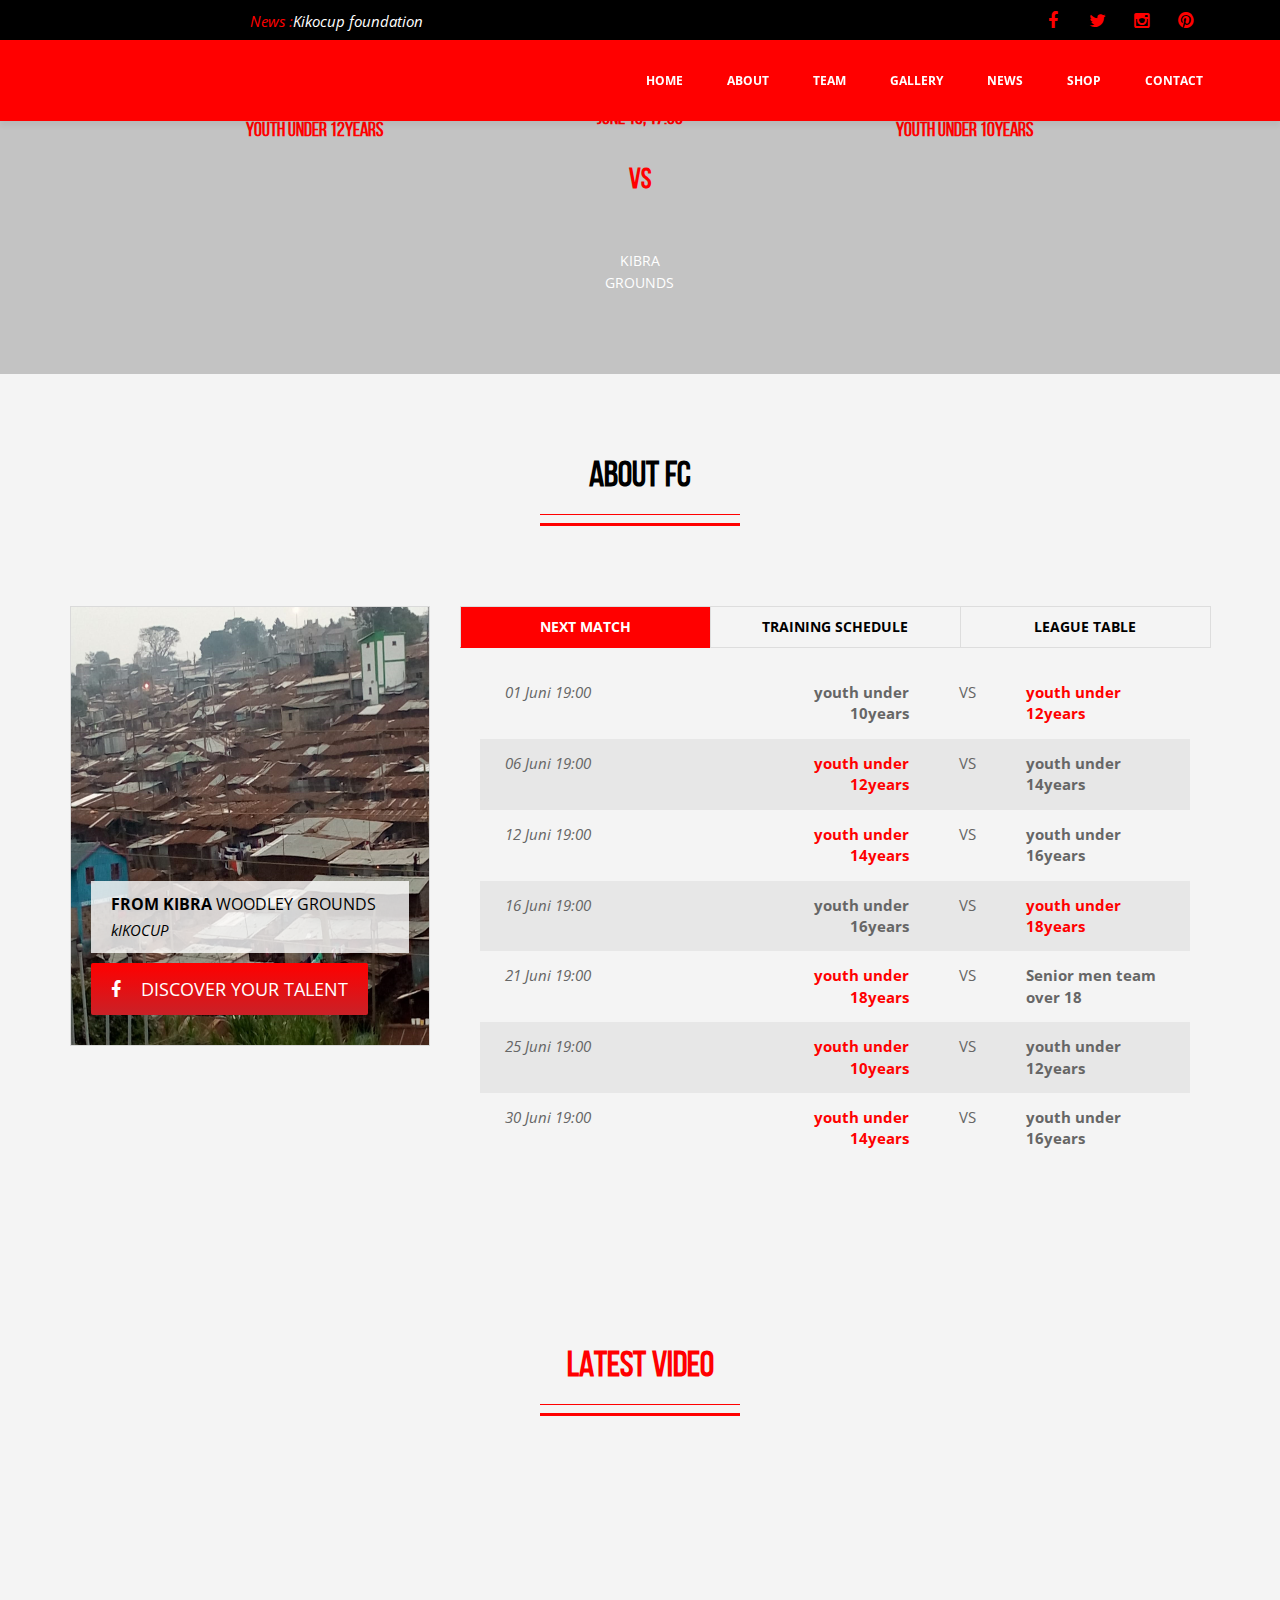
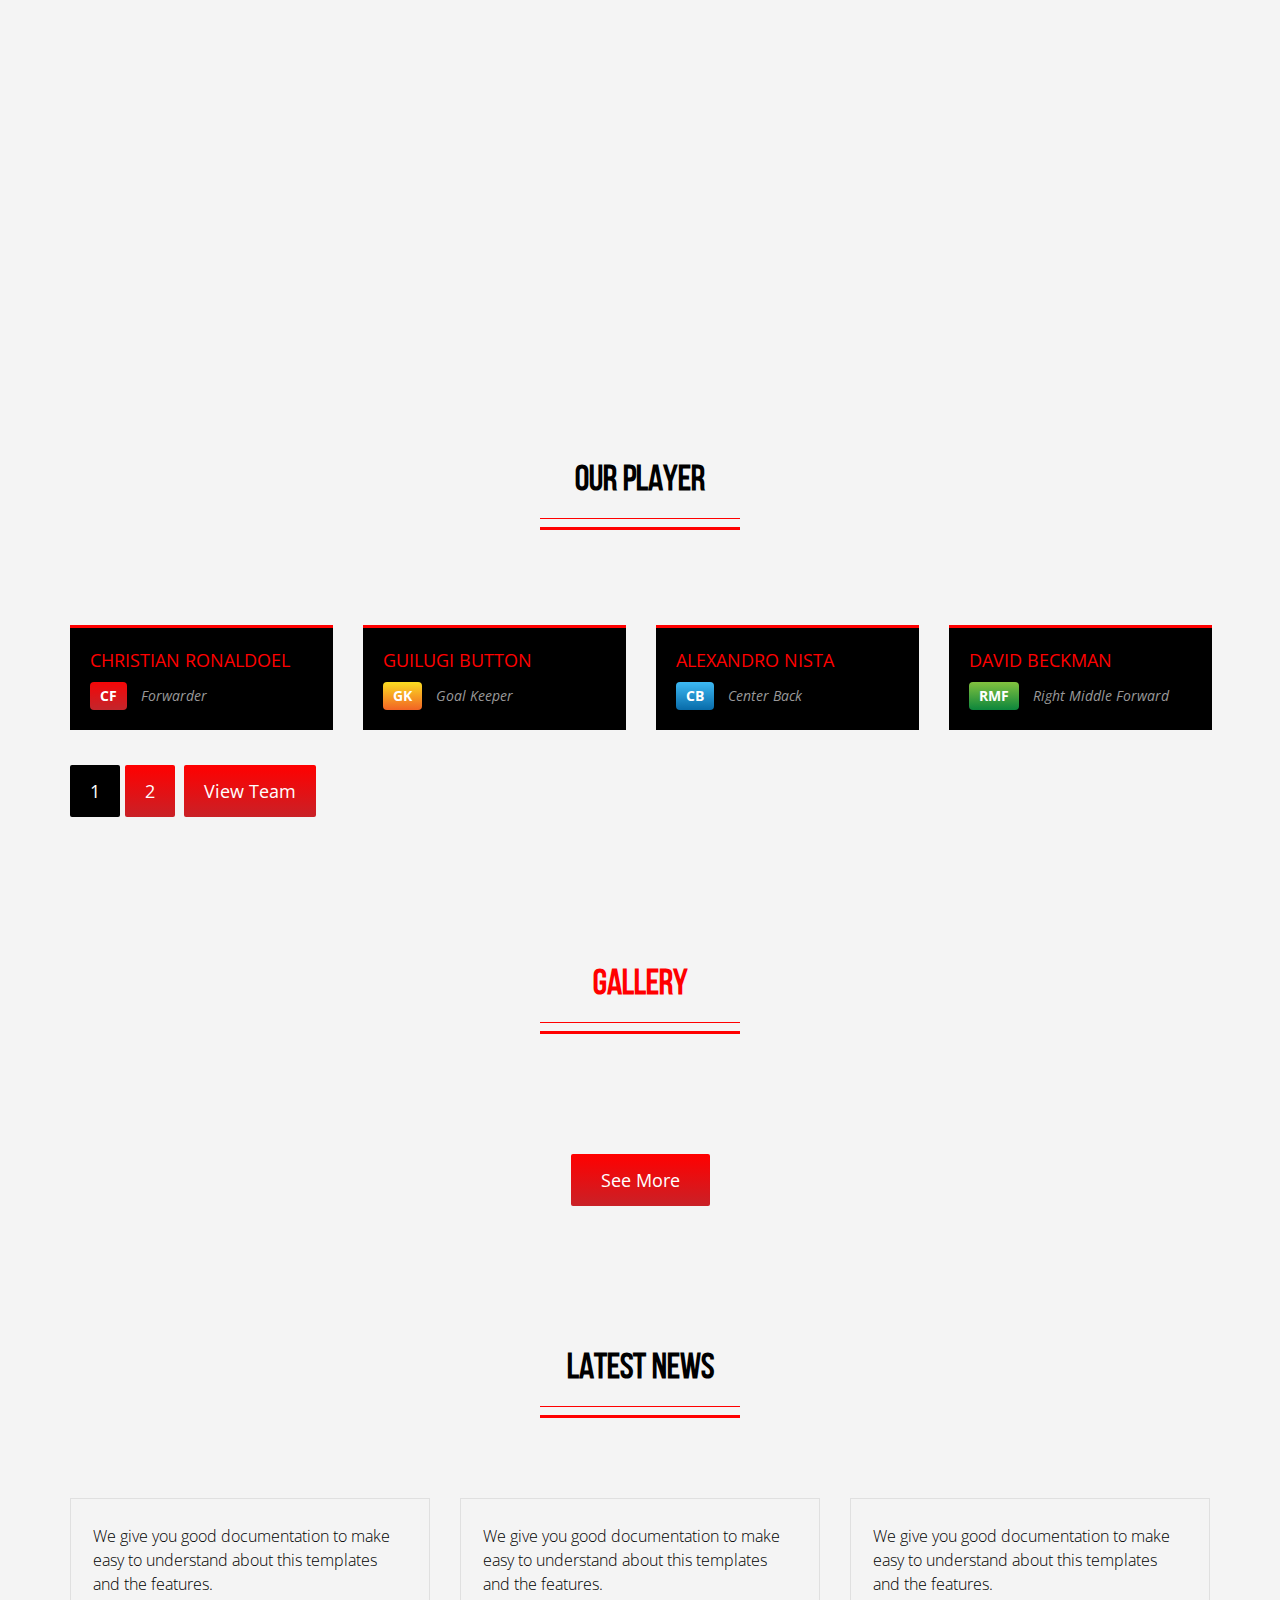
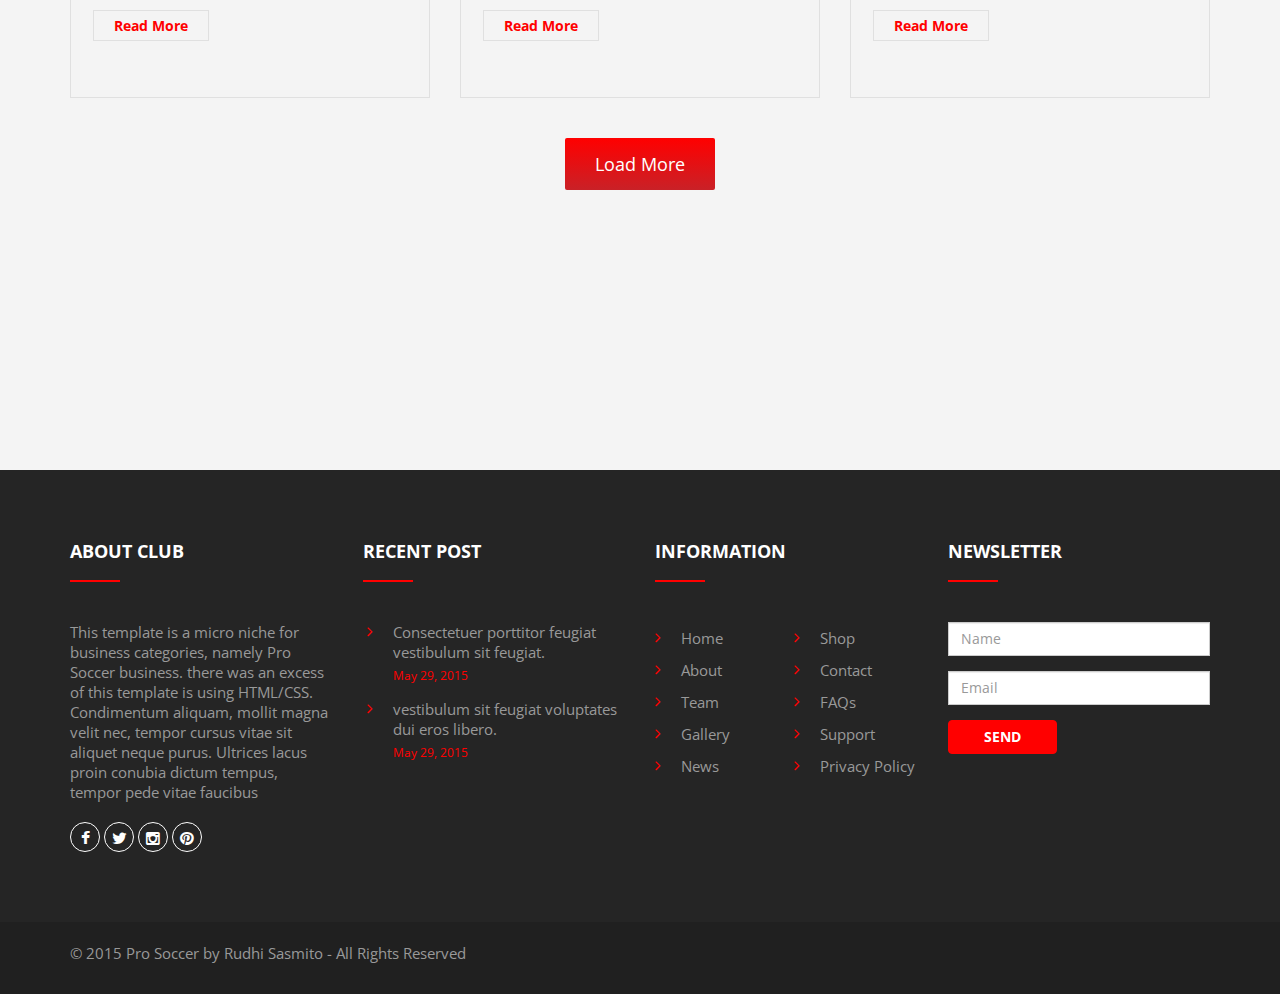
==== HTML/index.html @ f30b81f5 "first commit" ====
<!DOCTYPE html>
<html class="no-js" lang="en">
  <head>
    <!-- Basic Page Needs
    ================================================== -->
    <meta charset="utf-8">
    <!--[if IE]><meta http-equiv="x-ua-compatible" content="IE=9" /><![endif]-->
    <meta name="viewport" content="width=device-width, initial-scale=1">
    <title>kikocup - Foundation</title>
    <meta name="description" content="Pro Soccer - Football Club Template. It is built using bootstrap 3.3.2 framework, works totally responsive, easy to customise, well commented codes and seo friendly.">
    <meta name="keywords" content="prosoccer, football, club, soccer, bootstrap">
    <meta name="author" content="rudhisasmito.com"> 
	
	<!-- ==============================================
	Favicons
	=============================================== -->
	<link rel="shortcut icon" href="images/favicon.ico">
	<link rel="apple-touch-icon" href="images/apple-touch-icon.png">
	<link rel="apple-touch-icon" sizes="72x72" href="images/apple-touch-icon-72x72.png">
	<link rel="apple-touch-icon" sizes="114x114" href="images/apple-touch-icon-114x114.png">
	
	<!-- ==============================================
	CSS
	=============================================== -->
	<link rel="stylesheet" type="text/css" href="css/bootstrap.css" />
	<link rel="stylesheet" type="text/css" href="css/font-awesome.min.css">
	<link rel="stylesheet" type="text/css" href="css/owl.carousel.css">
	<link rel="stylesheet" type="text/css" href="css/owl.theme.css">
	<link rel="stylesheet" type="text/css" href="css/magnific-popup.css">
	
	
	<!-- ==============================================
	Google Fonts
	=============================================== -->
	<link href='https://fonts.googleapis.com/css?family=Open+Sans:400,700' rel='stylesheet' type='text/css'>
	
	<!-- ==============================================
	Custom Stylesheet
	=============================================== -->
	<link rel="stylesheet" type="text/css" href="css/style.css" />
	
	
	
    <script type="text/javascript" src="js/modernizr.min.js"></script>
	
	

</head>

<body>
	
	<!-- Load page -->
	<div class="animationload">
		<div class="loader"></div>
	</div>
	
	
	<!-- NAVBAR SECTION -->
	<div class="navbar navbar-main navbar-fixed-top">
		<div class="header-top">
			<div class="container">
				<div class="row">
					<div class="col-xs-12 col-sm-7 col-md-7 col-lg-7">
						<div class="info">
							<h3>News : </h3>
							<div class="info-item">
								<div>Kikocup foundation</div>
								<div>Naturing Talents.</div>
								<div>Discover your Talent</div>
							</div>
						</div>
					</div>
					<div class="col-xs-12 col-sm-5 col-md-5 col-lg-5">
						<div class="top-sosmed pull-right">
							<a href="#" title=""><span class="fa fa-facebook"></span></a>
							<a href="#" title=""><span class="fa fa-twitter"></span></a>
							<a href="#" title=""><span class="fa fa-instagram"></span></a>
							<a href="#" title=""><span class="fa fa-pinterest"></span></a>
						</div>
					</div>
					
				</div>
			</div>
		</div>
		<div class="container">
			<div class="navbar-header">
				<button type="button" class="navbar-toggle" data-toggle="collapse" data-target=".navbar-collapse">
				<span class="icon-bar"></span>
				<span class="icon-bar"></span>
				<span class="icon-bar"></span>
				</button>
				<a class="navbar-brand" href="index.html"><img src="http://placehold.it/150x150" alt="" /></a>
				
			</div>
			<nav class="navbar-collapse collapse">
				<ul class="nav navbar-nav navbar-right">
					<li><a href="index.html">HOME</a></li>
					<li><a href="about.html">ABOUT</a></li>
					<li><a href="team.html">TEAM</a></li>
					<li><a href="gallery.html">GALLERY</a></li>
					<li><a href="news.html">NEWS</a></li>
					<li><a href="shop.html">SHOP</a></li>
					<li><a href="contact.html">CONTACT</a></li>
				</ul>
			</nav>
		</div>
    </div>

 
	<!-- BANNER -->
	<div class="section banner" >
		<div id="carousel-example-generic" class="carousel slide" data-ride="carousel">
			<!-- Indicators -->
			<ol class="carousel-indicators">
				<li data-target="#carousel-example-generic" data-slide-to="0" class="active"></li>
				<li data-target="#carousel-example-generic" data-slide-to="1"></li>
				<li data-target="#carousel-example-generic" data-slide-to="2"></li>
			</ol>

			<!-- Wrapper for slides -->
			<div class="carousel-inner" role="listbox">
				<div class="item active">
					<img src="http://placehold.it/1440x768" alt="...">
					<div class="carousel-caption">
						<div class="container">
							<div class="wrap-caption">
								<div class="caption-heading">WELCOME TO KIKOCUP FOUNDATION</div>
								<div class="caption-desc">Founded in 1981 by Noordinne Taib Koor.</div>
							</div>
						</div>
					</div>
				</div>
				<div class="item">
					<img src="http://placehold.it/1440x768" alt="...">
					<div class="carousel-caption">
						<div class="container">
							<div class="wrap-caption">
								<div class="caption-heading">WE NATURE TALENTS</div>
								<div class="caption-desc">Most of the youths have been able use their talents hence enabling them to achieve their dreams by joing football clubs worldwide.</div>
							</div>
						</div>
					</div>
				</div>
				<div class="item">
					<img src="http://placehold.it/1440x768" alt="...">
					<div class="carousel-caption">
						<div class="container">
							<div class="wrap-caption">
								<div class="caption-heading">WE TAKE GOOD CARE OF OUR PLAYERS</div>
								<div class="caption-desc">We usually take care of our players by making sure they have Good Education,they are properly feed and well dressed.</div>
							</div>
						</div>
					</div>
				</div>
				

			</div>

			<!-- Controls -->
			<a class="left carousel-control" href="#carousel-example-generic" role="button" data-slide="prev">
				<span class="fa fa-chevron-left" ></span>
				<span class="sr-only">Previous</span>
			</a>
			<a class="right carousel-control" href="#carousel-example-generic" role="button" data-slide="next">
				<span class="fa fa-chevron-right" ></span>
				<span class="sr-only">Next</span>
			</a>
		</div>

		<!-- END CAROUSEL -->
		
	</div>
	
		
	<!-- MATCH FACTS --> 
	<div class="section stat-facts">
		<div class="bg-overlay">
			<div class="container">
				<div class="row">
					<div class="col-sm-12 col-md-10 col-md-offset-1">
						<div class="row">
							
							<div class="col-sm-4 col-md-4">
								<div class="match-club">
									<img src="http://placehold.it/150x150" alt="" />
									<div class="club-name">YOUTH UNDER 12YEARS</div>
								</div>
							</div>
							
							<div class="col-sm-4 col-md-4">
								<div class="match-description">
									<div class="liga-name">KIKOCUP FOUNDATION</div>
									<div class="liga-date">JUNE 16, 17:00</div>
									<div class="liga-vs">VS</div>
									<div class="liga-location">KIBRA<br />GROUNDS</div>
								</div>
							</div>
							
							<div class="col-sm-4 col-md-4">
								<div class="match-club">
									<img src="http://placehold.it/150x150" alt="" />
									<div class="club-name">YOUTH UNDER 10YEARS</div>
								</div>
							</div>
							
						</div>
					</div>
					
				</div>
			</div>
		</div>
	</div>
	
	
	<!-- ABOUT SECTION -->
	<div class="section about">
		<div class="container">
			
			<div class="row">
				<div class="col-sm-12 col-md-12">
					<div class="page-title">
						<h2 class="lead">ABOUT FC</h2>
						<div class="border-style"></div>
					</div>
				</div>
			</div>
			
			<div class="row">
				
				<div class="col-sm-12 col-md-4">
					<div id="shop-caro" class="owl-carousel owl-theme">
						<div class="item shop-item">
							<div class="img">
								<img src="images/kibra-slums.png" alt="" class="img-responsive" />
							</div>
							<div class="description">
								<div class="collection-name">
									<strong>FROM KIBRA</strong> WOODLEY GROUNDS
									<div class="category">kIKOCUP</div>
								</div>
								<div class="collection-callout">
									<a href="#" title=""><span class="fa fa-facebook"></span>DISCOVER YOUR TALENT</a>
								</div>
							</div>
						</div>
						<div class="item shop-item">
							<div class="img">
								<img src="images/kiko.png" alt="" class="img-responsive" />
							</div>
							<div class="description">
								<div class="collection-name">
									<strong>TO THE FIFA WORLD CUP</strong> RUSSIA 2018
									<div class="category">Kikocup</div>
								</div>
								<div class="collection-callout">
									<a href="#" title=""><span class="fa fa-facebook"></span>WE NATURE TALENT</a>
								</div>
							</div>
						</div>
						
					</div>
					
				</div>
				
				<div class="col-sm-12 col-md-8">
					
					  <div class="bs-example bs-example-tabs" data-example-id="togglable-tabs">
						<ul id="myTabs" class="nav nav-tabs" role="tablist">
							<li class="active"><a href="#match" id="match-tab" role="tab" data-toggle="tab" aria-controls="match" aria-expanded="true">NEXT MATCH</a></li>
							<li><a href="#training" role="tab" id="training-tab" data-toggle="tab" aria-controls="training">TRAINING SCHEDULE</a></li>
							<li><a href="#league" role="tab" id="league-tab" data-toggle="tab" aria-controls="league">LEAGUE TABLE</a></li>
						</ul>
						<div id="myTabContent" class="tab-content tab-content-bg">
							<div role="tabpanel" class="tab-pane fade in active" id="match" aria-labelledBy="match-tab">
								<div class="table-responsive">
									<table class="table table-striped">
										<tbody>
											<tr>
												<td class="tw40"><div class="match-date">01 Juni 19:00</div></td>
												<td><div class="match-title text-right">youth under 10years</div></td>
												<td><div class="text-center">VS</div></td>
												<td><div class="match-title color-red">youth under 12years</div></td>
											</tr>
											<tr>
												<td><div class="match-date">06 Juni 19:00</div></td>
												<td><div class="match-title color-red text-right">youth under 12years</div></td>
												<td><div class="text-center">VS</div></td>
												<td><div class="match-title">youth under 14years</div></td>
											</tr>
											<tr>
												<td><div class="match-date">12 Juni 19:00</div></td>
												<td><div class="match-title color-red text-right">youth under 14years</div></td>
												<td><div class="text-center">VS</div></td>
												<td><div class="match-title">youth under 16years</div></td>
											</tr>
											<tr>
												<td><div class="match-date">16 Juni 19:00</div></td>
												<td><div class="match-title text-right">youth under 16years</div></td>
												<td><div class="text-center">VS</div></td>
												<td><div class="match-title color-red">youth under 18years</div></td>
											</tr>
											<tr>
												<td><div class="match-date">21 Juni 19:00</div></td>
												<td><div class="match-title color-red text-right">youth under 18years</div></td>
												<td><div class="text-center">VS</div></td>
												<td><div class="match-title">Senior men team over 18</div></td>
											</tr>
											<tr>
												<td><div class="match-date">25 Juni 19:00</div></td>
												<td><div class="match-title color-red text-right">youth under 10years</div></td>
												<td><div class="text-center">VS</div></td>
												<td><div class="match-title">youth under 12years</div></td>
											</tr>
											<tr>
												<td><div class="match-date">30 Juni 19:00</div></td>
												<td><div class="match-title color-red text-right">youth under 14years</div></td>
												<td><div class="text-center">VS</div></td>
												<td><div class="match-title">youth under 16years</div></td>
											</tr>
										</tbody>
									</table>
								
								</div>
							</div>
							<div role="tabpanel" class="tab-pane fade" id="training" aria-labelledBy="training-tab">
								<div class="table-responsive">
									<table class="table table-striped">
										<tbody>
											<tr>
												<td class="tw40"><div class="match-date">Sunday 07:00 - 10:00</div></td>
												<td><div class="match-title">Workout</div></td>
											</tr>
											<tr>
												<td><div class="match-date">Sunday 14:00 - 18:00</div></td>
												<td><div class="match-title">Training Penalty Kick</div></td>
											</tr>
											<tr>
												<td><div class="match-date">Monday 07:00 - 10:00</div></td>
												<td><div class="match-title">Aerobic</div></td>
											</tr>
											<tr>
												<td><div class="match-date">Monday 14:00 - 18:00</div></td>
												<td><div class="match-title">Training Free Kick</div></td>
											</tr>
											<tr>
												<td><div class="match-date">Wednesday 07:00 - 18:00</div></td>
												<td><div class="match-title">Swimming</div></td>
											</tr>
											<tr>
												<td><div class="match-date">Friday 14:00 - 18:00</div></td>
												<td><div class="match-title">Training Strategy</div></td>
											</tr>
											<tr>
												<td><div class="match-date">Friday 15:00 - 17:00</div></td>
												<td><div class="match-title">Match Team 1 vs Team 2</div></td>
											</tr>
										</tbody>
									</table>
								</div>
							</div>
							<div role="tabpanel" class="tab-pane fade" id="league" aria-labelledBy="league-tab">
								<div class="table-responsive">
									<table class="table table-striped">
										<thead>
											<tr>
												<td class="tw50">TEAM</td>
												<td class="tw10">W</td>
												<td class="tw10">D</td>
												<td class="tw10">L</td>
												<td>POINT</td>
											</tr>
										</thead>
										<tbody>
											<tr>
												<td><div class="match-title">1. Jupentus</div></td>
												<td>4</td>
												<td>0</td>
												<td>1</td>
												<td><div class="match-title">12</div></td>
											</tr>
											<tr>
												<td><div class="match-title color-red">2. Pro Soccer</div></td>
												<td>3</td>
												<td>1</td>
												<td>1</td>
												<td><div class="match-title">10</div></td>
											</tr>
											<tr>
												<td><div class="match-title">3. Atalantas</div></td>
												<td>2</td>
												<td>2</td>
												<td>2</td>
												<td><div class="match-title">8</div></td>
											</tr>
											<tr>
												<td><div class="match-title">4. ACE Milan</div></td>
												<td>2</td>
												<td>1</td>
												<td>3</td>
												<td><div class="match-title">7</div></td>
											</tr>
											<tr>
												<td><div class="match-title">19. AES Roma</div></td>
												<td>0</td>
												<td>1</td>
												<td>6</td>
												<td><div class="match-title">1</div></td>
											</tr>
											<tr>
												<td><div class="match-title">20. Navoli</div></td>
												<td>0</td>
												<td>1</td>
												<td>8</td>
												<td><div class="match-title">0</div></td>
											</tr>
										</tbody>
									</table>
								</div>
							</div>
						  
						</div>
					  </div><!-- /example -->
					
				</div>
				
				
			</div>
		</div>
	</div>
	
	
	<!-- VIDEO SECTION -->
	<div class="section video bg-section">
		<div class="container">
			<div class="row">
				<div class="col-sm-12 col-md-12">
					<div class="page-title">
						<h2 class="lead">LATEST VIDEO</h2>
						<div class="border-style"></div>
					</div>
				</div>
			</div>
			<div class="row">
				<div class="col-sm-12 col-md-8 col-md-offset-2">
					<!-- 16:9 aspect ratio -->
					<div class="embed-responsive embed-responsive-16by9">
					  <iframe class="embed-responsive-item" src="http://www.youtube.com/embed/8F5V7RkZDbw"></iframe>
					</div>

				</div>
				
			</div>
			
		</div>
	</div>

	
	<!-- OUR PLAYER SECTION -->
	<div class="section player" >
		<div class="container">
			<div class="row">
				<div class="col-sm-12 col-md-12">
					<div class="page-title">
						<h2 class="lead">OUR PLAYER</h2>
						<div class="border-style"></div>
					</div>
				</div>
			</div>
			
			<div class="row">
				<div id="player-caro" class="owl-carousel owl-theme">
				
					<div class="item player-item">
						<div class="gambar">
							<img src="http://placehold.it/390x585" alt="" class="img-responsive">
						</div>
						<div class="item-body">
							<div class="name">
								CHRISTIAN RONALDOEL
							</div>
							<div class="position">
								<span class="cf">CF</span> Forwarder
							</div>
						</div>
					</div>
					
					<div class="item player-item">
						<div class="gambar">
							<img src="http://placehold.it/390x585" alt="" class="img-responsive">
						</div>
						<div class="item-body">
							<div class="name">
								GUILUGI BUTTON
							</div>
							<div class="position">
								<span class="gk">GK</span> Goal Keeper
							</div>
						</div>
					</div>
					
					<div class="item player-item">
						<div class="gambar">
							<img src="http://placehold.it/390x585" alt="" class="img-responsive">
						</div>
						<div class="item-body">
							<div class="name">
								ALEXANDRO NISTA
							</div>
							<div class="position">
								<span class="cb">CB</span> Center Back
							</div>
						</div>
					</div>
					
					<div class="item player-item">
						<div class="gambar">
							<img src="http://placehold.it/390x585" alt="" class="img-responsive">
						</div>
						<div class="item-body">
							<div class="name">
								DAVID BECKMAN
							</div>
							<div class="position">
								<span class="rmf">RMF</span> Right Middle Forward
							</div>
						</div>
					</div>
					
					<div class="item player-item">
						<div class="gambar">
							<img src="http://placehold.it/390x585" alt="" class="img-responsive">
						</div>
						<div class="item-body">
							<div class="name">
								CHRISTIAN RONALDOEL
							</div>
							<div class="position">
								<span class="cf">CF</span> Forwarder
							</div>
						</div>
					</div>
					
					<div class="item player-item">
						<div class="gambar">
							<img src="http://placehold.it/390x585" alt="" class="img-responsive">
						</div>
						<div class="item-body">
							<div class="name">
								GUILUGI BUTTON
							</div>
							<div class="position">
								<span class="gk">GK</span> Goal Keeper
							</div>
						</div>
					</div>
					
					<div class="item player-item">
						<div class="gambar">
							<img src="http://placehold.it/390x585" alt="" class="img-responsive">
						</div>
						<div class="item-body">
							<div class="name">
								ALEXANDRO NISTA
							</div>
							<div class="position">
								<span class="cb">CB</span> Center Back
							</div>
						</div>
					</div>
					
					<div class="item player-item">
						<div class="gambar">
							<img src="http://placehold.it/390x585" alt="" class="img-responsive">
						</div>
						<div class="item-body">
							<div class="name">
								DAVID BECKMAN
							</div>
							<div class="position">
								<span class="rmf">RMF</span> Right Middle Forward
							</div>
						</div>
					</div>
					
				</div>
			</div>
			
			<div class="player-pagination pagination">
				
				<a href="team.html" title="">View Team</a>
			</div>
			
		</div>
	</div>

	
	<!-- GALLERY SECTION -->
	<div class="section gallery bg-section">
		<div class="container">
			<div class="row">
				<div class="col-sm-12 col-md-12">
					<div class="page-title">
						<h2 class="lead">GALLERY</h2>
						<div class="border-style"></div>
					</div>
				</div>
			</div>
			<div class="row popup-gallery">
				<div class="col-xs-4 col-sm-3 col-md-3">
					<div class="w-item">
						<a href="http://placehold.it/768x510.jpg" title="Gallery #1">
							<img src="http://placehold.it/768x510" alt="" class="img-responsive" />
							<div class="project-info">
								<div class="project-icon">
									<span class="fa fa-search"></span>
								</div>
							</div>
						</a>
					</div>
				</div>
				<div class="col-xs-4 col-sm-3 col-md-3">
					<div class="w-item">
						<a href="http://placehold.it/768x510" title="Gallery #2">
							<img src="http://placehold.it/768x510" alt="" class="img-responsive" />
							<div class="project-info">
								<div class="project-icon">
									<span class="fa fa-search"></span>
								</div>
							</div>
						</a>
					</div>
				</div>
				<div class="col-xs-4 col-sm-3 col-md-3">
					<div class="w-item">
						<a href="http://placehold.it/768x510" title="Gallery #3">
							<img src="http://placehold.it/768x510" alt="" class="img-responsive" />
							<div class="project-info">
								<div class="project-icon">
									<span class="fa fa-search"></span>
								</div>
							</div>
						</a>
					</div>
				</div>
				<div class="col-xs-4 col-sm-3 col-md-3">
					<div class="w-item">
						<a href="http://placehold.it/768x510" title="Gallery #4">
							<img src="http://placehold.it/768x510" alt="" class="img-responsive" />
							<div class="project-info">
								<div class="project-icon">
									<span class="fa fa-search"></span>
								</div>
							</div>
						</a>
					</div>
				</div>
				<div class="col-xs-4 col-sm-3 col-md-3">
					<div class="w-item">
						<a href="http://placehold.it/768x510" title="Gallery #5">
							<img src="http://placehold.it/768x510" alt="" class="img-responsive" />
							<div class="project-info">
								<div class="project-icon">
									<span class="fa fa-search"></span>
								</div>
							</div>
						</a>
					</div>
				</div>
				<div class="col-xs-4 col-sm-3 col-md-3">
					<div class="w-item">
						<a href="http://placehold.it/768x510" title="Gallery #6">
							<img src="http://placehold.it/768x510" alt="" class="img-responsive" />
							<div class="project-info">
								<div class="project-icon">
									<span class="fa fa-search"></span>
								</div>
							</div>
						</a>
					</div>
				</div>
				<div class="col-xs-4 col-sm-3 col-md-3">
					<div class="w-item">
						<a href="http://placehold.it/768x510" title="Gallery #1">
							<img src="http://placehold.it/768x510" alt="" class="img-responsive" />
							<div class="project-info">
								<div class="project-icon">
									<span class="fa fa-search"></span>
								</div>
							</div>
						</a>
					</div>
				</div>
				<div class="col-xs-4 col-sm-3 col-md-3">
					<div class="w-item">
						<a href="http://placehold.it/768x510" title="Gallery #1">
							<img src="http://placehold.it/768x510" alt="" class="img-responsive" />
							<div class="project-info">
								<div class="project-icon">
									<span class="fa fa-search"></span>
								</div>
							</div>
						</a>
					</div>
				</div>
				
			</div>
			
			<div class="loadmore">
				<a href="#" title="">See More</a>
			</div>
			
		</div>
	</div>

	 
	<!-- BLOG/NEWS SECTION -->
	<div class="section blog">
		<div class="container">
			<div class="row">
				<div class="col-sm-12 col-md-6 col-md-offset-3">
					<div class="page-title">
						<h2 class="lead">LATEST NEWS</h2>
						<div class="border-style"></div>
					</div>
				</div>
			</div>
			
			<div class="row">
				
				<div class="col-sm-12 col-md-4">
					<div class="blog-item">
						<div class="gambar">
							<div class="date">
								May 29, 2015
							</div>
							<img src="http://placehold.it/900x500" alt="" class="img-responsive" />
						</div>
						<div class="item-body">
							<div class="description">
								<p class="lead">
									<a href="news-single.html" title="">We give you good documentation to make easy to understand about this templates and the features.</a>
								</p>
								<a href="news-single.html" title="" class="readmore">Read More</a>
								
							</div>
							
						</div>
					</div>
				</div>
				
				<div class="col-sm-12 col-md-4">
					<div class="blog-item">
						<div class="gambar">
							<div class="date">
								May 29, 2015
							</div>
							<img src="http://placehold.it/900x500" alt="" class="img-responsive" />
						</div>
						<div class="item-body">
							<div class="description">
								<p class="lead">
									<a href="news-single.html" title="">We give you good documentation to make easy to understand about this templates and the features.</a>
								</p>
								<a href="news-single.html" title="" class="readmore">Read More</a>
								
							</div>
							
						</div>
					</div>
				</div>
				
				<div class="col-sm-12 col-md-4">
					<div class="blog-item">
						<div class="gambar">
							<div class="date">
								May 29, 2015
							</div>
							<img src="http://placehold.it/900x500" alt="" class="img-responsive" />
						</div>
						<div class="item-body">
							<div class="description">
								<p class="lead">
									<a href="news-single.html" title="">We give you good documentation to make easy to understand about this templates and the features.</a>
								</p>
								<a href="news-single.html" title="" class="readmore">Read More</a>
								
							</div>
							
						</div>
					</div>
				</div>
				
				<div class="loadmore">
					<a href="#" title="">Load More</a>
				</div>
				
			</div>
		</div>
	</div>
	
	
	<!-- CLIENT SECTION --> 
	<div class="section stat-client p-main bg-client">
		<div class="container">
			<div class="row">
				
				<div class="col-xs-6 col-sm-6 col-md-2 col-lg-2">
					<div class="client-img">
						<img src="http://placehold.it/165x85" alt="" class="img-responsive" />
					</div>
				</div>
				
				<div class="col-xs-6 col-sm-6 col-md-2 col-lg-2">
					<div class="client-img">
						<img src="http://placehold.it/165x85" alt="" class="img-responsive" />
					</div>
				</div>
				
				<div class="col-xs-6 col-sm-6 col-md-2 col-lg-2">
					<div class="client-img">
						<img src="http://placehold.it/165x85" alt="" class="img-responsive" />
					</div>
				</div>
				
				<div class="col-xs-6 col-sm-6 col-md-2 col-lg-2">
					<div class="client-img">
						<img src="http://placehold.it/165x85" alt="" class="img-responsive" />
					</div>
				</div>
				
				<div class="col-xs-6 col-sm-6 col-md-2 col-lg-2">
					<div class="client-img">
						<img src="http://placehold.it/165x85" alt="" class="img-responsive" />
					</div>
				</div>
				
				<div class="col-xs-6 col-sm-6 col-md-2 col-lg-2">
					<div class="client-img">
						<img src="http://placehold.it/165x85" alt="" class="img-responsive" />
					</div>
				</div>
				
				
			</div>
		</div>
	</div>
	
	
	<!-- FOOTER SECTION -->
	<div class="footer">
	
		<div class="f-desc">
			<div class="container">
				<div class="row">
					<div class="col-xs-12 col-sm-6 col-md-3 col-lg-3">
						<div class="footer-item">
							<div class="footer-title">
								<h4>ABOUT CLUB</h4>
							</div>
							<p>This template is a micro niche for business categories, namely Pro Soccer business. there was an excess of this template is using HTML/CSS. Condimentum aliquam, mollit magna velit nec, tempor cursus vitae sit aliquet neque purus. Ultrices lacus proin conubia dictum tempus, tempor pede vitae faucibus</p>
							<div class="footer-sosmed">
								<a href="#" title="">
									<div class="item">
										<i class="fa fa-facebook"></i>
									</div>
								</a>
								<a href="#" title="">
									<div class="item">
										<i class="fa fa-twitter"></i>
									</div>
								</a>
								<a href="#" title="">
									<div class="item">
										<i class="fa fa-instagram"></i>
									</div>
								</a>
								<a href="#" title="">
									<div class="item">
										<i class="fa fa-pinterest"></i>
									</div>
								</a>
								
							</div>
						</div>
					</div>
					<div class="col-xs-12 col-sm-6 col-md-3 col-lg-3">
						<div class="footer-item">
							<div class="footer-title">
								<h4>RECENT POST</h4>
							</div>
							<div class="footer-blog-item">
								<div class="footer-blog-lead">
									<a href="blog-1.html" title="">Consectetuer porttitor feugiat vestibulum sit feugiat.</a>
								</div>
								<div class="footer-blog-date">
									May 29, 2015
								</div>
							</div>
							<div class="footer-blog-item">
								<div class="footer-blog-lead">
									<a href="blog-1.html" title="">vestibulum sit feugiat voluptates dui eros libero.</a>
								</div>
								<div class="footer-blog-date">
									May 29, 2015
								</div>
							</div>
							
						</div>
					</div>
					<div class="col-xs-12 col-sm-6 col-md-3 col-lg-3">
						<div class="footer-item">
							<div class="footer-title">
								<h4>INFORMATION</h4>
							</div>
							<ul class="sitemap">
								<li><a href="index.html" title="">Home</a></li>
								<li><a href="about.html" title="">About</a></li>
								<li><a href="team.html" title="">Team</a></li>
								<li><a href="gallery.html" title="">Gallery</a></li>
								<li><a href="news.html" title="">News</a></li>
								<li><a href="shop.html" title="">Shop</a></li>
								<li><a href="contact.html" title="">Contact</a></li>
								<li><a href="faq.html" title="">FAQs</a></li>
								<li><a href="support.html" title="">Support</a></li>
								<li><a href="privacy.html" title="">Privacy Policy</a></li>
							</ul>
						</div>
					</div>
					<div class="col-xs-12 col-sm-6 col-md-3 col-lg-3">
						<div class="footer-item">
							<div class="footer-title">
								<h4>NEWSLETTER</h4>
							</div>
							<div class="footer-form">
								<form action="#">
									<div class="form-group">
										<input type="text" class="form-control" placeholder="Name">
									</div>
									<div class="form-group">
										<input type="text" class="form-control" placeholder="Email">
									</div>
									<div class="form-group">
										<button type="submit" class="btn btn-default">SEND</button>
									</div>
									
								</form>
							</div>
							
						</div>
					</div>
					
				</div>
			</div>
				
		</div>
		
		<div class="fcopy">
			<div class="container">
				<div class="row">
					<div class="col-xs-12 col-sm-12 col-md-12 col-lg-12">
						<p class="ftex">&copy; 2015 Pro Soccer by Rudhi Sasmito - All Rights Reserved</p> 
					</div>
				</div>
			</div>
		</div>
		
	</div>
	
	
	
	
	<script type="text/javascript" src="js/jquery.min.js"></script>
	<script type='text/javascript' src='https://maps.google.com/maps/api/js?sensor=false&#038;ver=4.1.5'></script>
	<script type='text/javascript' src='js/jqBootstrapValidation.js'></script>
	<script type="text/javascript" src="js/bootstrap.min.js"></script>
	<script type="text/javascript" src="js/owl.carousel.min.js"></script>
	<script type="text/javascript" src="js/bootstrap-hover-dropdown.min.js"></script>
	<script type="text/javascript" src="js/jquery.magnific-popup.min.js"></script>
	
	<script type="text/javascript" src="js/script.js"></script>
	
	
	
	
</body>
</html>
---- HTML/css/style.css ----
/*
Template Name: Prosoccer - Laundry Business Html Template
Template URI: rudhisasmito.com/demo/prosoccer
Author: Rudhi Sasmito
Author URI: https://www.behance.net/rudhisasmito
Version: 1.0
-----------------------------------------------------------------

CSS Style Structure
1. General
2. Navbar
3. Banner
4. Match Facts
5. About
6. Our Player / Team
7. Gallery
8. Blog / News
9. Client
10. FAQ
11. Shop
12. Contact
13. Footer


*/


@font-face {
    font-family: 'bebas_neue';
    src: url('../fonts/bebasneue_regular-webfont.eot');
    src: url('../fonts/bebasneue_regular-webfont.eot?#iefix') format('embedded-opentype'),
         url('../fonts/bebasneue_regular-webfont.woff2') format('woff2'),
         url('../fonts/bebasneue_regular-webfont.woff') format('woff'),
         url('../fonts/bebasneue_regular-webfont.ttf') format('truetype'),
         url('../fonts/bebasneue_regular-webfont.svg#bebas_neue_regularregular') format('svg');
    font-weight: normal;
    font-style: normal;

}


/* ==========================
RESET
============================= */
/**
 * Eric Meyer's Reset CSS v2.0 (http://meyerweb.com/eric/tools/css/reset/)
 * http://cssreset.com
 */
html, body, div, span, applet, object, iframe,
h1, h2, h3, h4, h5, h6, p, blockquote, pre,
a, abbr, acronym, address, big, cite, code,
del, dfn, em, img, ins, kbd, q, s, samp,
small, strike, strong, sub, sup, tt, var,
b, u, i, center,
dl, dt, dd, ol, ul, li,
fieldset, form, label, legend,
table, caption, tbody, tfoot, thead, tr, th, td,
article, aside, canvas, details, embed, 
figure, figcaption, footer, header, hgroup, 
menu, nav, output, ruby, section, summary,
time, mark, audio, video {
	margin: 0;
	padding: 0;
	border: 0;
	font-size: 100%;
	font: inherit;
	vertical-align: baseline;
}
/* HTML5 display-role reset for older browsers */
article, aside, details, figcaption, figure, 
footer, header, hgroup, menu, nav, section {
	display: block;
}
body {
	line-height: 1;
}
ol, ul {
	list-style: none;
}
blockquote, q {
	quotes: none;
}
blockquote:before, blockquote:after,
q:before, q:after {
	content: '';
	content: none;
}
table {
	border-collapse: collapse;
	border-spacing: 0;
}



body{
	margin:0;
	padding:0;
	font-family: 'Open Sans', sans-serif;
	font-weight: 400;
	color: #666;
	font-size:15px;
	line-height:22px;
	background-color: #f4f4f4;
}




/* ==========================
1. General
============================= */
.animationload {
    position: fixed;
    top: 0;
    left: 0;
    right: 0;
    bottom: 0;
    z-index: 999999;
    background-color: #fff;
}
.loader {
    position: absolute;
    top: 50%;
    left: 50%;
    margin: -100px 0 0 -100px;
    width: 200px;
    height: 200px;
    background-image: url("../images/apple-touch-icon.png");
    background-position: center;
    background-repeat: no-repeat;
}
a {
    color: #666;
    text-decoration: none;
}
a:hover {
    color: #f00;
    text-decoration: none;
}
h3, h4, h5 {
	font-family: 'Open Sans', sans-serif;
	font-weight: 700;
	margin-top: 10px;
	margin-bottom: 10px;
}
.btn-default {
    color: #333;
    background-color: #f00;
    border-color: #f00;
	border-radius: 4px;
	color:#fff;
	padding: 6px 35px;
	font-weight:bold;
}
.btn-default:hover {
    background-color: #000;
    border-color: #000;
	color:#fff;
}
.bg-grey{
	background-color: #E9E9E9;
}
.pbot-main{
	padding-bottom:80px;
	padding-top: 60px;
}
.pbot-main:after{
	content:'';
	display:block;
	clear:both;
}
.p-main{
	padding:80px 0;
}
.pos-relative{
	position:relative;
}
.page-title{
	text-align:center;
	margin-bottom: 80px;
    margin-top: 80px;
}
.page-title .lead{
	font-size: 36px;
    color: #000;
    line-height: 40px;
    font-family: 'bebas_neue', sans-serif;
    font-weight: 700;
	position: relative;
}
.page-title .border-style{
	border-top: 1px solid #f00;
	width: 200px;
	margin: 0 auto;
	padding-top: 8px;
}
.page-title .border-style:before{
	content: '';
	border-top: 3px solid #f00;
	width: 200px;
    display: block;
    margin: 0 auto;
}
.page-title .sublead{
	font-size: 14px;
    color: #666666;
    line-height: 20px;
}
.page-title .page-description{
	width: 70%;
	margin: 0 auto;
	margin-top: 40px;
}
.bg-grey{
	background-color:#F8F8F8;
}
.ptop-single{
	padding:80px 0;
}
p {
    margin: 0 0 10px;
}
.color-red{
	color: #f00;
}
.color-black{
	color: #000;
}
.font-normal{
	font-weight: normal;
}
.section.singlepage{
	padding-bottom: 60px;
}
.bg-section{
	background:url('http://placehold.it/1920x700') no-repeat center center; 
	-webkit-background-size: cover; 
	-moz-background-size: cover; 
	-o-background-size: cover; 
	background-size: cover;
}

/* Box */
.box-wrap {
	width: 85%;
	margin: 0 auto;
	-webkit-box-shadow: 0 0 4px #666;
	box-shadow: 0 0 4px #666;
}
.box-bg {
	background-color:#000;
}
.form-control{
	border-radius: 0px;
}
.section{
	
}
.section:after{
	content: '';
	width: 100%;
	display: block;
	clear: both;
}
strong, b{
	font-weight: 700;
}

/* ==========================
2. Navbar
============================= */
.navbar-main{
	background-color: #f00;
	border-color: transparent;
	-webkit-box-shadow: 0 5px 5px rgba(0, 0, 0, .05);
          box-shadow: 0 5px 5px rgba(0, 0, 0, .05);
}
.header-top{
	background-color: #000;
	color:#fff;
	height:40px;
}
.navbar-main.stiky .header-top{
	display: none;
}
.navbar-brand {
	margin-top: -60px;
}
.navbar-main.stiky  .navbar-brand {
	margin-top: -15px;
}
.navbar-main .navbar-brand > img {
	width: 100%;
    -webkit-transition: 0.2s all linear;
	        transition: 0.2s all linear;
}
.navbar-main.stiky .navbar-brand > img {
    width: 60%;
}
.navbar-main .nav > li > a {
    position: relative;
    display: block;
    padding: 10px 22px;
}
.navbar-main .navbar-nav > li > a {
	padding-top:30px;
	min-height: 80px;
	font-size:12px;
	line-height:22px;
	color:#fff;
	background-color:transparent;
	font-weight:700;
	text-transform:uppercase;
	-webkit-transition: 0.2s all linear;
		transition: 0.2s all linear;
}
.navbar-main.stiky .navbar-nav > li > a {
    padding-top: 20px;
    min-height: 60px;
}
.navbar-main .navbar-nav > li > a:hover,
.navbar-main .navbar-nav > li > a:focus,
.navbar-main .navbar-nav > li > a:active{
	color:#000;
	background-color:transparent;
	border-bottom:3px solid #000;
}
.navbar-main .navbar-nav > li.active a{
	color:#000;
	background-color:transparent;
	border-bottom:3px solid #000;
}
.navbar-toggle .icon-bar {
    background-color: #fff;
}
.dropdown-menu {
	border:0;
    border-bottom: 4px solid #f00;
	border-radius:0;
}
.dropdown-menu > li > a {
    padding: 10px 20px;
}
.info{
	margin-top:10px;
	font-style: italic;
	margin-left: 180px;
}
.info h3{
	display:inline-block;
	color:#f00;
	float: left;
	font-weight: 400;
    margin-top: 0px;
    margin-bottom: 0px;
}
.info a{
	color:#fff;
}
.info a:hover{
	color:#FBA301;
}
.info .info-item{
	display: block;
	margin-top: 0;
	margin-right: 0;
    height: 24px;
    overflow: hidden;
}
.info .info-item div{
	display: block;
	height: 24px;
	-webkit-transition: margin-top 0.5s ease-in-out;
	-moz-transition: margin-top 0.5s ease-in-out;
	-o-transition: margin-top 0.5s ease-in-out;
	transition: margin-top 0.5s ease-in-out;
}
.top-sosmed{
	margin-top:5px;
}
.top-sosmed span{
	width:30px;
	height:30px;
	text-align:center;
	color:#f00;
	display: inline-table;
	padding-top: 7px;
    border-radius: 50%;
	margin-right:10px;
}
.top-sosmed span:hover{
	color:#fff;
}
.top-sosmed span.fa{
	font-size:18px;
}


/* ==========================
3. Banner
============================= */
.banner{
	position:relative;
}
.banner .item img{
	margin: 0 auto;
	filter: alpha(opacity=0);
	opacity: 0;
}
.banner .item{
	-webkit-background-size: cover; 
	-moz-background-size: cover; 
	-o-background-size: cover; 
	background-size: cover;
}
.banner .title-box h2{
	text-align: left;
    font-size: 30px;
    color: #fff;
    line-height: 42px;
}
.banner .caption {
	color:#fff;
	position:absolute;
	top:100px;
	left:20px;
	max-width:560px;
}
.banner .caption a.btn-default,
.wrap-caption a.btn-default{
	text-align: center;
    font-size: 14px;
    color: #29ABE2;
    line-height: 20px;
    font-weight: 700;
	background-color:#fff;
	padding:10px 20px;
	border:0;
}
.banner .caption a.btn-default:hover,
.wrap-caption a.btn-default:hover{
	background-color:#FBA301;
	color:#fff;
}
/* carousel */
.carousel-caption {
    right: 0;
    left: 0;
	padding-bottom: 200px;
	text-align:left;
}
.item .carousel-caption .caption-heading {
    text-align: left;
    font-size: 30px;
    color: #fff;
    line-height: 42px;
    font-weight: 700;
	background-color: #f00;
	border-left:4px solid #000;
	padding: 20px 20px;
	margin-bottom: -20px;
	text-shadow: none;
	-webkit-transition: all .3s linear;
	-moz-transition: all .3s linear;
	-ms-transition: all .3s linear;
	-o-transition: all .3s linear;
	transition: all .3s linear;
	filter: alpha(opacity=0);
	opacity: 0;
}
.item.active .carousel-caption .caption-heading {
	margin-bottom: 8px;
	filter: alpha(opacity=100);
	opacity: 1;
}
.item .caption-desc{
	margin-bottom:-10px;
	background-color: #000;
	border-left:4px solid #f00;
	padding: 20px 20px;
	-webkit-transition: all .5s linear;
	-moz-transition: all .5s linear;
	-ms-transition: all .5s linear;
	-o-transition: all .5s linear;
	transition: all .5s linear;
	filter: alpha(opacity=0);
	opacity: 0;
}
.item.active .caption-desc{
	margin-bottom:10px;
	filter: alpha(opacity=100);
	opacity: 1;
}
.wrap-caption{
	max-width:560px;
}
.carousel-control{
	width: 5%;
}
.carousel-control .fa-chevron-left,
.carousel-control .fa-chevron-right {
    width: 30px;
    height: 30px;
    margin-top: -15px;
    font-size: 20px;
	position: absolute;
    top: 50%;
    z-index: 5;
    display: inline-block;
}
.carousel-control .fa-chevron-right {
	right: 50%;
}

.subbanner{
	background:url('http://placehold.it/1920x400') no-repeat center center;
	-webkit-background-size: cover; 
	-moz-background-size: cover; 
	-o-background-size: cover; 
	background-size: cover;
	height: 300px;
}
.subbanner .caption{
	margin-top: 200px;
	color: #fff;
	font-size: 40px;
	font-family: 'bebas_neue', sans-serif;
    font-weight: 700;
	text-shadow: 0 2px 6px rgba(0, 0, 0, .6);
}
.subbanner .caption a{
	color: #fff;
	text-decoration: none;
}
.subbanner .caption h3{
	font-size: 30px;
    color: #fff;
    line-height: 42px;
    font-weight: 900;
	text-transform:uppercase;
	margin-bottom: 0;
}
.subbanner .breadcrumb {
    padding: 8px 0px;
    margin-bottom: 20px;
    list-style: none;
    background-color: transparent;
}
.subbanner .breadcrumb > .active {
    color: #fff;
}
.subbanner .breadcrumb > li + li:before {
	padding: 0 5px;
	color: #fff;
	content: "/\00a0";
}


/* ==========================
4. Match Facts
============================= */
.stat-facts{
	background:url('http://placehold.it/1920x400') no-repeat center center; 
	-webkit-background-size: cover; 
	-moz-background-size: cover; 
	-o-background-size: cover; 
	background-size: cover;
}
.bg-overlay{
	background-color:rgba(0, 0, 0, 0.2);
	display:block;
	padding:80px 0;
}
.match-club{
	text-align:center;
	margin-bottom:40px;
}
.club-name{
	font-size: 20px;
	font-family: 'bebas_neue', sans-serif;
    font-weight: 700;
	color: #f00;
}
.match-description{
	text-align:center;
}
.liga-name{
	font-size: 40px;
	font-family: 'bebas_neue', sans-serif;
    font-weight: 700;
	color: #f00;
	margin-bottom: 10px;
    margin-top: -30px;
	line-height: 30px;
}
.liga-date{
	font-size: 20px;
	font-family: 'bebas_neue', sans-serif;
    font-weight: 700;
	color: #f00;
	margin-bottom: 40px;
}
.liga-vs{
	font-size: 28px;
	font-family: 'bebas_neue', sans-serif;
    font-weight: 700;
	color: #f00;
	margin-bottom: 60px;
}
.liga-location{
	font-size: 14px;
	color: #fff;
}

/* ==========================
5. About
============================= */
.section.about{
	padding-bottom:60px;
	background-color: #f4f4f4;
}
.about .page-title .lead {
    color: #000;
}
.welcome{
	padding-right: 30px;
}
#about-caro .owl-controls {
    margin-top: -35px;
    text-align: right;
	margin-right: 20px;
}
#about-caro .owl-controls .owl-page span{
	background: #f00;
	margin: 5px 4px; 
}

.title-block{
	text-align: left;
    font-size: 30px;
    color: #fff;
    line-height: 42px;
    font-weight: 700;
	background-color: #f00;
	border-left:4px solid #000;
	padding: 15px 20px;
	margin-bottom: 20px;
}
.shop-item{
	position: relative;
	border: 1px solid #dadada
}
.shop-item .description{
	position: absolute;
    bottom: 30px;
    left: 20px;
    right: 20px;
}
.shop-item .collection-name{	
	color: #000;
	padding: 10px 20px;
	font-size: 16px;
	line-height: 26px;
	background-color: rgba(255, 255, 255, .8);
}
.shop-item .collection-name strong{
	font-weight: bold;
}
.shop-item .collection-name .category{
	font-style: italic;
	font-size: 15px
}
.shop-item .collection-name{
	margin-bottom: 10px;
}
.collection-callout a{
	padding: 15px 20px;
	margin-right: 5px;
	color: #fff;
	font-size: 18px;
	display: inline-block;
	border-radius: 2px;
	-moz-border-radius: 2px;
	-webkit-border-radius: 2px;
	background: #219FDA;
	background: -moz-linear-gradient(top, #f00 0%, #C92127 100%);
	background: -webkit-gradient(left top, left bottom, color-stop(0%, #f00), color-stop(100%, #C92127));
	background: -webkit-linear-gradient(top, #f00 0%, #C92127 100%);
	background: -o-linear-gradient(top, #f00 0%, #C92127 100%);
	background: -ms-linear-gradient(top, #f00 0%, #C92127 100%);
	background: linear-gradient(to bottom, #f00 0%, #C92127 100%);
	filter: progid:DXImageTransform.Microsoft.gradient( startColorstr='#f00', endColorstr='#C92127', GradientType=0 );
}
.collection-callout a:hover{
	background: #000;
	color: #fff;
}
.collection-callout .fa{
	margin-right: 20px;
}
.nav-tabs > li {
    float: left;
    margin-bottom: -1px;
    width: 33.3333%;
}
.nav-tabs > li > a {
    margin-right: -1px;
    line-height: 1.42857143;
    border: 1px solid #ddd;
    border-radius: 0px 0px 0 0;
    text-align: center;
	color: #000;
	font-weight: 700;
    font-size: 14px;
}
.nav-tabs > li.active > a, .nav-tabs > li.active > a:hover, .nav-tabs > li.active > a:focus {
    color: #fff;
    cursor: default;
    background-color: #f00;
    border: 1px solid #ddd;
    border-bottom-color: transparent;
}
.tab-content{
	padding: 20px 20px;
}
.tab-content-bg{
	background: url('http://placehold.it/1920x700') top center;
	-webkit-background-size: cover; 
	-moz-background-size: cover; 
	-o-background-size: cover; 
	background-size: cover;
}
thead tr{
    background-color: #000;
	color: #fff;
}
.table > thead > tr > td {
    padding: 14px 25px;
    border-top: 0;
}
.match-date{
	font-style: italic;
}
.match-title{
	font-weight: bold;
}
.table-striped > tbody > tr:nth-of-type(odd) {
    background-color: #F4F4F4;
}
.table-striped > tbody > tr:nth-of-type(even) {
    background-color: #E7E7E7;
}
.table > tbody > tr > td{
	padding: 14px 25px;
	border-top: 0;
}
td.tw40{
	width: 40%;
}
td.tw50{
	width: 50%;
}
td.tw10{
	width: 10%;
}
.section.coach {
    padding-bottom: 60px;
}
.bg-coach {
    background:url('http://placehold.it/1920x700') no-repeat center center; 
	-webkit-background-size: cover; 
	-moz-background-size: cover; 
	-o-background-size: cover; 
	background-size: cover;
}
.section.coach .page-title .lead {
    color: #f00;
}
.coach-item{
	margin: 10px 0;
}
.coach-item .gambar{
	position: relative;
    z-index: 1;
	overflow: hidden;
	background-color: #000;
}
.coach-item .gambar img{
	-webkit-transform: scale(1,1);
	-ms-transform: scale(1,1);
	        transform: scale(1,1);
	
	-webkit-transition: 0.4s all linear;
	        transition: 0.4s all linear;
}
.coach-item:hover .gambar img{
	filter: alpha(opacity=80);
	opacity: .8;
	
	-webkit-transform: scale(1.05,1.05);
	-ms-transform: scale(1.05,1.05);
	        transform: scale(1.05,1.05);
	-webkit-transition-timing-function: ease-out;
	        transition-timing-function: ease-out;
	-webkit-transition-duration: 250ms;
	        transition-duration: 250ms;
}
.coach-item .item-body{
	background-color: #000;
    border-top: 3px solid #f00;
    position: relative;
    display: block;
    padding: 20px;	
}
.coach-item:hover .item-body{
	background-color: #202020;
}
.coach-item .item-body:after{
	content: '';
	clear: both;
	width: 100%;
	display: table;
}
.coach-item .item-body .name {
    font-size: 18px;
    color: #f00;
    line-height: 24px;
    margin-bottom: 10px;
}
.coach-item .item-body .position {
    font-size: 14px;
    color: #999;
    line-height: 22px;
    font-style: italic;
    display: inline-block;
}
.coach-item .item-body .c-sosmed {
    font-size: 14px;
    color: #999;
    line-height: 22px;
    font-style: italic;
    display: inline-block;
}
.item-body .c-sosmed{
	float: right;
}
.item-body .c-sosmed .item{
	width:30px;
	height:30px;
	text-align:center;
	border: 1px solid #fff;
	color:#fff;
	display: inline-table;
	padding-top: 5px;
    border-radius: 50%;
}
.item-body .c-sosmed .item:hover{
	background-color:#fff;
	color:#252525;
}
.item-body .c-sosmed .item .fa{
	font-size:16px;
}
.nav-history{
	text-align: center;
	position: relative;
}
.nav-history:after{
	content: '';
	position: absolute;
	width: 100%;
	height: 6px;
	background-color: #f00;
	left: 0;
	top: 32px;
}
.nav-history .owl-controls .owl-page{
    cursor: pointer;
    display: inline-table;
}
.nav-history a{
	width: 70px;
	height: 70px;
	display: inline-block;
	background-color: #000;
	color: #fff;
	padding-top: 25px;
	font-weight: bold;
	margin: 0 50px;
	position: relative;
	z-index: 2;
	cursor: pointer;
	border-radius:50%;
	-moz-border-radius: 50%;
	-webkit-border-radius: 50%;
}
.nav-history a:hover{
	background-color: #f00;
}
.nav-history .active a{
	background-color: #f00;
}
.history-caro{
	padding: 30px 30px;
	border: 1px solid #e0e0e0;
	margin: 40px 0 80px 0;
}
.history-caro:hover{
	background-color: #fff;
}
.history-caro:after{
	content: '';
	clear: both;
	width: 100%;
	display: table;
}
.history-item{
	width: 100%;
	position: relative;
}
.history-item .gambar{
	width: 30%;
	float: left;
}
.history-item .item-body{
	width: 70%;
	float: left;
	padding: 20px 0 20px 60px;
}
.history-item .item-body .title{
	font-size: 20px;
	color: #f00;
	margin-bottom: 20px;
	font-weight: 700;
}

/* Video */
.section.video{
	padding-bottom:60px;
}
.section.video .page-title .lead{
	color: #f00;
}

/* ==========================
6. Our Player / Team
============================= */
.player{
	padding-bottom:40px;	
}
#player-caro .item{
	margin: 15px;
}
.player-item{
	margin-bottom:40px;
}
.player-item .gambar{
	position:relative;
	z-index: 1;
	background-color: #000;
	overflow: hidden;
}
.player-item .gambar img{
	-webkit-transform: scale(1,1);
	-ms-transform: scale(1,1);
	        transform: scale(1,1);
	
	-webkit-transition: 0.4s all linear;
	        transition: 0.4s all linear;
}
.player-item:hover .gambar img{
	filter: alpha(opacity=80);
	opacity: .8;
	
	-webkit-transform: scale(1.05,1.05);
	-ms-transform: scale(1.05,1.05);
	        transform: scale(1.05,1.05);
	-webkit-transition-timing-function: ease-out;
	        transition-timing-function: ease-out;
	-webkit-transition-duration: 250ms;
	        transition-duration: 250ms;
}
.player-item .item-body{
	background-color:#000;
	border-top: 3px solid #f00;
	position:relative;
	display:block;
	padding: 20px;
}
.player-item:hover .item-body{
	background-color: #202020;
}
.player-item .item-body .name{
	font-size: 18px;
    color: #f00;
    line-height: 24px;
	margin-bottom: 10px;
}
.position{
	font-size: 14px;
    color: #999;
    line-height: 22px;
	font-style: italic;
	display: inline-block;
}
.position span{
	color: #fff;
	font-style: normal;
	font-weight: bold;
	display: inline-block;
	padding: 3px 10px;
	margin-right: 10px;
	border-radius: 4px;
	-moz-border-radius: 4px;
	-webkit-border-radius: 4px;
}
.position .cf{
	background: #F50607;
	background: -moz-linear-gradient(top, #F50607 0%, #C2262C 100%);
	background: -webkit-gradient(left top, left bottom, color-stop(0%, #F50607), color-stop(100%, #C2262C));
	background: -webkit-linear-gradient(top, #F50607 0%, #C2262C 100%);
	background: -o-linear-gradient(top, #F50607 0%, #C2262C 100%);
	background: -ms-linear-gradient(top, #F50607 0%, #C2262C 100%);
	background: linear-gradient(to bottom, #F50607 0%, #C2262C 100%);
	filter: progid:DXImageTransform.Microsoft.gradient( startColorstr='#F50607', endColorstr='#C2262C', GradientType=0 );
}
.position .gk{
	background: #FBDD22;
	background: -moz-linear-gradient(top, #FBDD22 0%, #F26324 100%);
	background: -webkit-gradient(left top, left bottom, color-stop(0%, #FBDD22), color-stop(100%, #F26324));
	background: -webkit-linear-gradient(top, #FBDD22 0%, #F26324 100%);
	background: -o-linear-gradient(top, #FBDD22 0%, #F26324 100%);
	background: -ms-linear-gradient(top, #FBDD22 0%, #F26324 100%);
	background: linear-gradient(to bottom, #FBDD22 0%, #F26324 100%);
	filter: progid:DXImageTransform.Microsoft.gradient( startColorstr='#FBDD22', endColorstr='#F26324', GradientType=0 );
}
.position .cb{
	background: #219FDA;
	background: -moz-linear-gradient(top, #3DB9F3 0%, #086BA9 100%);
	background: -webkit-gradient(left top, left bottom, color-stop(0%, #3DB9F3), color-stop(100%, #086BA9));
	background: -webkit-linear-gradient(top, #3DB9F3 0%, #086BA9 100%);
	background: -o-linear-gradient(top, #3DB9F3 0%, #086BA9 100%);
	background: -ms-linear-gradient(top, #3DB9F3 0%, #086BA9 100%);
	background: linear-gradient(to bottom, #3DB9F3 0%, #086BA9 100%);
	filter: progid:DXImageTransform.Microsoft.gradient( startColorstr='#3DB9F3', endColorstr='#086BA9', GradientType=0 );
}
.position .rmf{
	background: #29A143;
	background: -moz-linear-gradient(top, #82C23F 0%, #0C863C 100%);
	background: -webkit-gradient(left top, left bottom, color-stop(0%, #82C23F), color-stop(100%, #0C863C));
	background: -webkit-linear-gradient(top, #82C23F 0%, #0C863C 100%);
	background: -o-linear-gradient(top, #82C23F 0%, #0C863C 100%);
	background: -ms-linear-gradient(top, #82C23F 0%, #0C863C 100%);
	background: linear-gradient(to bottom, #82C23F 0%, #0C863C 100%);
	filter: progid:DXImageTransform.Microsoft.gradient( startColorstr='#82C23F', endColorstr='#0C863C', GradientType=0 );
}
.player-pagination{
	width: 100%;
	display: block;
}
.player-pagination .owl-controls{
	display: inline-block;
}
.player-pagination .owl-controls .owl-page{
    display: inline-block;
}
.nav-tabs-team{

}
.nav-tabs-team > li {
    float: left;
    margin-bottom: -1px;
    width: 50%;
}
.nav-tabs-team > li > a {
    border: 0;
}
.tab-team{
	position: relative;
}
.tab-team .tab-pane{
	position: relative;
    z-index: 2;
}
.tab-team:before{
	content: '';
	position: absolute;
	top: 0;
	right: 0;
	left: 0;
	bottom: 0;
	width: 100%;
	background-color: rgba(0,0,0,.6)
}
.nav-team{
	position: relative;
    z-index: 3;
}
.teams{
	float: left;
    width: 33.3333%;
}
.teams-caro{
	float: left;
	width: 66.6666%;
}
.teams-image{
	float: left;
    width: 50%;
}
.teams-description{
	float: left;
    width: 50%;
	color: #fff;
	padding: 30px 20px 0 40px;
	font-weight: 700;
}
.teams-description span{
	color: #f00;
}
.team-tab .tab-content {
    padding: 0px 0px;
}
.tab-team-bg{
	background: url('http://placehold.it/1920x700') top center;
	-webkit-background-size: cover; 
	-moz-background-size: cover; 
	-o-background-size: cover; 
	background-size: cover;
}
.teams .position{
	font-style: normal;
	font-weight: bold;
	background-color: rgba(255, 255, 255, .8);
	display: block;
    padding: 10px 20px;
    border-bottom: 1px solid #fff;
}
.teams .position:last-child{
	border-bottom: 0;
}
.teams .position.active{
	background-color: rgba(255, 255, 255, 0);
}
.teams .position a{
	display: block;
	cursor: pointer;
	color: #000;
}
.teams .position.active a{
	color: #fff;
}

/* ==========================
7. Gallery
============================= */

.section.gallery{
	padding-bottom:60px;
}
.gallery .page-title .lead{
	color: #f00;
}
.popup-gallery {
    margin-right: -5px;
    margin-left: -5px;
}
.popup-gallery .col-md-3,
.popup-gallery .col-sm-3,
.popup-gallery .col-xs-4{
	padding-right: 5px;
	padding-left: 5px;
}
.w-item{
	position: relative;
	overflow: hidden;
	width:100%;
	margin-bottom:10px;
}
.w-item a, .w-item a img{
	display: block;
	max-width: 100%;
	-webkit-transform: scale(1,1);
	-ms-transform: scale(1,1);
	        transform: scale(1,1);
	-webkit-transition-timing-function: ease-in;
	        transition-timing-function: ease-in;
	-webkit-transition-duration: 250ms;
	        transition-duration: 250ms;
	cursor: pointer;
	-webkit-transition: 0.4s all linear;
	        transition: 0.4s all linear;
}
.w-item a:hover img {
	-webkit-transform: scale(1.05,1.07);
	-ms-transform: scale(1.05,1.07);
	        transform: scale(1.05,1.07);
	-webkit-transition-timing-function: ease-out;
	        transition-timing-function: ease-out;
	-webkit-transition-duration: 250ms;
	        transition-duration: 250ms;
}
.w-item a .project-info {
	position: absolute;
	left: 0px;
	top: 0px;
	right: 0px;
	bottom: 0px;
	background: rgba(0,0,0,0.5);
	padding-top: 50%;
	text-align: center;
	filter: alpha(opacity=0);
	opacity: 0;
	-webkit-transition: all ease .25s;
	        transition: all ease .25s;
}
.w-item a .project-info .project-icon {
	position: relative;
	top:-120px;
	filter: alpha(opacity=0);
	opacity: 0;
	-webkit-transition: all ease .25s;
	        transition: all ease .25s;
	width: 100%;
	color:#f00;
}
.w-item a .project-info .project-icon .fa {
	font-size:40px;
	filter: alpha(opacity=90);
	opacity: .9;
}
.w-item a:hover .project-info {
	filter: alpha(opacity=100);
	opacity: 1;
}
.w-item a:hover .project-icon {
	filter: alpha(opacity=100);
	opacity: 1;
	top: -60px;
}
.w-item a:hover .project-icon .fa:hover{
	filter: alpha(opacity=100);
	opacity: 1;
}
.w-item a:hover .details {
	filter: alpha(opacity=100);
	opacity: 1;
	bottom: 0;
}

/* ==========================
8. Blog / News
============================= */
.blog{
	padding-bottom:80px;
}
.blog-item{
	margin-bottom:40px;
}
.blog-item .gambar{
	position:relative;
	z-index: 1;
	overflow: hidden;
}
.blog-item .gambar img{
	-webkit-transform: scale(1,1);
	-ms-transform: scale(1,1);
	        transform: scale(1,1);
	-webkit-transition: 0.4s all linear;
	        transition: 0.4s all linear;
}
.blog-item:hover .gambar img{
	filter: alpha(opacity=80);
	opacity: .8;
	-webkit-transform: scale(1.05,1.05);
	-ms-transform: scale(1.05,1.05);
	        transform: scale(1.05,1.05);
	-webkit-transition-timing-function: ease-out;
	        transition-timing-function: ease-out;
	-webkit-transition-duration: 250ms;
	        transition-duration: 250ms;
}
.blog-item .date{
	position: absolute;
	bottom: 0px;
	left: 20px;
	background-color: #000;
	padding-top: 12px;
	color: #999;
	padding: 5px 20px;
	z-index: 2;
}
.blog-item:hover .date{
	background-color: #fff;
	color: #000;
	bottom: -1px;
}
.blog-item .item-body{
	background-color: transparent;
	border: 1px solid #e0e0e0;
	position:relative;
	min-height:200px;
	display:block;
}
.blog-item:hover .item-body{
	background-color:#fff;
}
.blog-item .item-body .description{
	padding: 25px 22px;
	width:100%;
	color: #666666;
	font-size:14px;
	line-height: 20px;
    height: 230px;
	overflow:hidden;
}
.blog-item .item-body .lead{
	font-size: 16px;
    color: #000;
    line-height: 24px;
}
.blog-item .item-body .lead a{
	color: #000;
}
.blog-item .item-body .lead a:hover{
	color: #f00;
}
.blog-item .item-body .readmore{
	color: #f00;
	padding:5px 20px;
	border: 1px solid #e0e0e0;
	font-weight: bold;
}
.blog-item .item-body .readmore:hover{
	background-color: #f00;
	color: #fff;
	border: 1px solid transparent;
}

.blog-item .item-body > div{
	width:50%;
	float:left;
    line-height: 20px;
    color: #29ABE2;
    font-weight: 700;
}

/* general */
.pagination{
	clear: both;
	text-align: left;
	margin-top: 20px;
}
.pagination a{
	padding: 15px 20px;
	margin-right: 5px;
	margin-bottom: 5px;
	color: #fff;
	font-size: 18px;
	display: inline-block;
	border-radius: 2px;
	-moz-border-radius: 2px;
	-webkit-border-radius: 2px;
	background: #f00;
	background: -moz-linear-gradient(top, #f00 0%, #C92127 100%);
	background: -webkit-gradient(left top, left bottom, color-stop(0%, #f00), color-stop(100%, #C92127));
	background: -webkit-linear-gradient(top, #f00 0%, #C92127 100%);
	background: -o-linear-gradient(top, #f00 0%, #C92127 100%);
	background: -ms-linear-gradient(top, #f00 0%, #C92127 100%);
	background: linear-gradient(to bottom, #f00 0%, #C92127 100%);
	filter: progid:DXImageTransform.Microsoft.gradient( startColorstr='#f00', endColorstr='#C92127', GradientType=0 );
}
.pagination a:hover,
.pagination a.active{
	background: #000;
	color: #fff;
}
.pagination .active a{
	background: #000;
	color: #fff;
}
.loadmore{
	clear: both;
	text-align: center;
	margin-top: 20px;
}
.loadmore a{
	padding: 15px 30px;
	color: #fff;
	font-size: 18px;
	display: inline-block;
	border-radius: 2px;
	-moz-border-radius: 2px;
	-webkit-border-radius: 2px;
	background: #219FDA;
	background: -moz-linear-gradient(top, #f00 0%, #C92127 100%);
	background: -webkit-gradient(left top, left bottom, color-stop(0%, #f00), color-stop(100%, #C92127));
	background: -webkit-linear-gradient(top, #f00 0%, #C92127 100%);
	background: -o-linear-gradient(top, #f00 0%, #C92127 100%);
	background: -ms-linear-gradient(top, #f00 0%, #C92127 100%);
	background: linear-gradient(to bottom, #f00 0%, #C92127 100%);
	filter: progid:DXImageTransform.Microsoft.gradient( startColorstr='#f00', endColorstr='#C92127', GradientType=0 );
}
.loadmore a:hover{
	background: #000;
	color: #fff;
}


.image-wrap{
	position: relative;
}
.image-wrap .meta{
	background-color: #F4F4F4;
	padding: 0;
	color: #999;
	position: relative;
	border-left: 1px solid #dadada;
	border-right: 1px solid #dadada;
	border-bottom: 1px solid #dadada;
	line-height: 57px;
}
.image-wrap .meta .blog-author{
	display: inline-block;
	margin-right: 70px;
	font-style: italic;
}
.image-wrap .meta .blog-author .blog-thumb{
	width: 60px;
	float: left;
	margin-right: 20px;
}
.image-wrap .meta .blog-tag{
	display: inline-block;
	margin-right: 40px;
	font-style: italic;
}
.image-wrap .meta .blog-comments{
	display: inline-block;
	font-style: italic;
}
.image-wrap .meta .blog-date{
	position: absolute;
    top: -20px;
    right: 20px;
    background-color: #f00;
    color: #fff;
    text-align: center;
    height: 80px;
    padding: 20px 20px;
    font-size: 18px;
    line-height: 22px;
}
.image-wrap .meta .blog-date span{
	display: block;
}
.image-wrap .meta .fa{
	margin-right: 20px;
}
.post-item{
	margin-bottom: 60px;
}
.post-item:hover .image-wrap .meta{
	background-color: #fff;
}
.post-item:hover .image-wrap img{
	filter: alpha(opacity=80);
	opacity: .8;
}
.post-item .post-title{
	margin-top: 40px;
}
.post-item .post-title,
.post-item .post-title a{
	font-size: 24px;
    line-height: 30px;
    color: #666;
	font-weight: 700;
	padding-bottom: 10px;
	display:block;
}
.post-item .post-title a:hover{
	color: #f00;
}
.post-item .meta-single{
	font-style: italic;
	color: #999;
}
.post-item .meta-single > div{
	display: inline-table;
}
.post-item .post-read-more{
	color: #fff;
	font-weight: 700;
	font-size: 14px;
	margin-top: 20px;
	clear: both;
	display: inline-block;
	background-color: #f00;
	padding: 10px 20px;
	border-radius: 4px;
	-moz-border-radius: 4px;
	-webkit-border-radius: 4px;
}
.post-item .post-read-more:hover{
	color: #fff;
	background-color: #000;
}
.post-item .post-read-more .fa{
	margin-left: 10px;
}
.post-item  .carousel-control {
    background-image: none;
}
.post-item .carousel-control span {
    position: absolute;
    top: 45%;
	width:50px;
	height:50px;
	display:block;
	border:2px solid #fff;
	margin-left:30%;
	padding-top:13px;
	border-radius:50%;
}
.post-item .carousel-control .fa {
    
}
.post-item .carousel-control.right {
    right: 35px;
}
.embed-responsive {
    position: relative;
    display: block;
    height: 0;
    padding: 0;
    overflow: hidden;
}
.pagination > li {
    display: inline-block;
    margin-right: 10px;
}
.pagination > li:first-child > a, .pagination > li:first-child > span {
    margin-left: 0;
    border-top-left-radius: 0px;
    border-bottom-left-radius: 0px;
}
.pagination > li:last-child > a, .pagination > li:last-child > span {
    border-top-right-radius: 0px;
    border-bottom-right-radius: 0px;
}
.pagination > li > a, .pagination > li > span {
    position: relative;
    float: left;
	padding: 13px 20px;
    background-color: #fff;
    border: none;
	color: #666;
	background: transparent;
}
.pagination > .active > a, .pagination > .active > span, .pagination > .active > a:hover, .pagination > .active > span:hover, .pagination > .active > a:focus, .pagination > .active > span:focus {
    z-index: 2;
    color: #fff;
    cursor: default;
    background-color: #f00;
}

.widget{
	background-color: #F4F4F4;
	position: relative;
	border: 1px solid #dadada;
	/* padding: 34px 35px; */
	margin-bottom:40px;
}
.widget .media{
	border-bottom: 1px solid #EBEBEB;
	padding-bottom: 20px;
}
.widget .media:last-child{
	border-bottom: 0;
}
.widget .widget-heading{
	font-size: 18px;
    color: #f00;
    line-height: 22px;
    font-weight: 700;
	letter-spacing: 2px;
	display: block;
	padding: 15px 35px;
    border-bottom: 1px solid #dadada;
	margin-bottom: 20px;
}
.widget .widget-wrap{
	padding: 15px 35px;
}
.widget .media-body{
	font-size: 12px;
    line-height: 18px;
    color: #333333;
    font-weight: 500;
}
.widget .media-body .meta-date{
	font-size: 11px;
    line-height: 18px;
    color: #f00;
    font-weight: 500;
}
.widget .media-object{
	width: 64px;
    height: 64px;
}
.widget .media-body .meta-comment .fa{
	margin-right: 10px;
}
.widget.categories .list-unstyled li .fa{
	margin-right: 10px;
}
.widget.categories .list-unstyled li{
	padding: 4px 0;
}
.widget.categories .list-unstyled li a{
	color: #333333;
    font-weight: 700;
	text-decoration:none;
}
.widget.categories .list-unstyled li a:hover{
	color: #85DBFF;
}

.widget .shop-item{
	margin-bottom: 0;
}

.post-item.detail p{
	margin:15px 0;
}
.post-item.detail blockquote{
	line-height: 20px;
    color: #666666;
    padding: 15px 15px 15px 40px;
	background-color: #e7e7e7;
	border-left: 3px solid #f00;
	font-size: 16px;
    line-height: 26px;
}
.author-box{
	padding: 30px 0;
}
.author-box .media-left img{
	width:100px;
	height:100px;
}
.author-box .media-body{
	background-color: #fff;
	border: 1px solid #dadada;
	padding: 15px;
}
.author-box .media-heading{
	color: #333333;
}
.author-box .media-heading span{
	color: #f00;
}
.author-box .media-left{
    padding-right: 20px;
}
.comments-box{
	padding-bottom: 30px;
}
.comments-box .media{
	padding: 20px 0;
	margin-bottom: 30px;
	border-bottom: 1px solid #dedede;
}
.comments-box .media.reply-comment{
	padding-left: 40px;
}
.comments-box .media-heading{
	
}
.comments-box .media-heading span{
	color: #f00;
}
.comments-box .media-body{
	padding-left: 20px;
	vertical-align: middle;
}
.comments-box .media-left img{
	width: 100px;
	height: 100px;
}
.comments-box .date{
	margin-left: 10px;
    border-left: 1px solid #000;
    padding-left: 10px;
}
.comments-box .title-heading,
.leave-comment-box .title-heading{
	font-size: 18px;
    line-height: 25px;
    font-weight: 700;
	margin-top:40px;
	margin-bottom:40px;
}
.form-comment{

}
.form-comment .form-control{
    padding: 24px 12px;
	border-radius: 0;
	border: 1px solid #E9E9E9;
	box-shadow: none;
}
.form-comment .btn-default{
    padding: 15px 60px;
	letter-spacing:2px;
}

/* ==========================
9. Client
============================= */
.stat-client{
	background-color: #29ABE2;
}
.bg-client{
	background:url('http://placehold.it/1920x700') no-repeat center center; 
	-webkit-background-size: cover; 
	-moz-background-size: cover; 
	-o-background-size: cover; 
	background-size: cover;
}
.stat-client.bg-grey{
	background-color: #E9E9E9;
}
.client-img{
	text-align:center;
	margin-bottom:40px;
}
.client-img img{
	margin:0 auto;
	filter: alpha(opacity=80);
	opacity: .8;
}
.client-img:hover img{
	opacity: 1;
	filter: alpha(opacity=100);
}

/* ==========================
10. FAQ
============================= */
.faq-item{
	text-align:center;
	width:95%;
	margin:0 auto;
	margin-bottom: 40px;
}
.faq-item .icon{
	background-color:#29ABE2;
	width:124px;
	height:124px;
	text-align:center;
	border-radius:50%;
	-moz-border-radius: 50%;
	-webkit-border-radius: 50%;
	padding-top: 50px;
	margin:0 auto;
}
.faq-item:hover .icon{
	background-color:#FBA301;
}
.faq-item .icon .fa{
	font-size:30px;
	color:#fff;
}
.faq-item .ket{
	font-size:14px;
	color:#666;
	margin-top:40px;
}
.faq-item .ket h4{
	font-size:18px;
	color:#333;
	font-weight:700;
	margin-bottom:30px;
}
.panel-faq.panel-group .panel {
    border-radius: 0px;
}
.panel-faq .panel-default > .panel-heading {
    color: #fff;
    background-color: #f00;
    border-color: #ddd;
    border:0;
	border-top-left-radius: 0;
    border-top-right-radius: 0;
	padding: 15px 20px;
}
.panel-faq .panel-default > .panel-heading:before {
	padding: 0 20px 0 10px;
	color: #fff;
	content: "\f107";
	font-family: FontAwesome;
	font-size: 20px;
	
}
.panel-faq .panel-default > .panel-heading.active {
    background-color: #000;
}
.panel-faq .panel-default > .panel-heading.active:before {
    content: "\f106";
}
.panel-faq .panel-default {
    border-color: transparent;
}
.panel-faq .panel-default > .panel-heading + .panel-collapse > .panel-body {
    border-top-color: transparent;
}
.panel-faq .panel-title {
	font-size: 16px;
	display: inline-block;
}
.panel-faq .panel-body p {
	margin: 10px 0;
}
.panel-faq .panel-body {
    padding: 15px 30px;
    background-color: #F8F8F8;
    margin-top: 4px;
}
.collapse.in {
    display: block;
    visibility: visible;
}
.panel-title > a,
.panel-title > a:active,
.panel-title > a:focus{
    color: inherit;
	text-decoration: none;
	display: block;
}
.faq-list{
	margin:0;
	padding:0;
}
.faq-list li{
	list-style:none;
}
.faq-list li .fa{
	color: #f00;
    font-size: 14px;
	margin-right:10px;
}
.faq-item-image{
	position:relative;
	width:100%;
	text-align:center;
}
.faq-item-image img{
	display:block;
}

/* ==========================
11. Shop
============================= */
.sidenav{

}
.sidenav .sidenav-heading{
	color: #000;
	font-size: 18px;
    line-height: 22px;
    font-weight: 700;
	margin-bottom: 20px;
}
.sidenav a{
	color: #666;
    font-weight: 700;
	display: block;
	padding: 10px 0;
}
.sidenav a:before{
	content: '+';
	display: inline-block;
	margin-right: 5px;
}
.sidenav a:hover,
.sidenav a.active{
	color: #f00;
}
.shop-item{
	margin-bottom: 40px;
}
.shop-item .gambar{
	position: relative;
	z-index: 1;
	overflow: hidden;
	background-color: #fff;
}
.shop-item .gambar img{
	-webkit-transform: scale(1,1);
	-ms-transform: scale(1,1);
	        transform: scale(1,1);
	
	-webkit-transition: 0.4s all linear;
	        transition: 0.4s all linear;
}
.shop-item:hover .gambar img{
	filter: alpha(opacity=80);
	opacity: .8;
	
	-webkit-transform: scale(1.05,1.05);
	-ms-transform: scale(1.05,1.05);
	        transform: scale(1.05,1.05);
	-webkit-transition-timing-function: ease-out;
	        transition-timing-function: ease-out;
	-webkit-transition-duration: 250ms;
	        transition-duration: 250ms;
}
.shop-item .item-body{
	position:relative;
	display:block;
	padding: 20px;
}
.shop-item:hover .item-body{
	background-color: #fff;
}
.shop-item .item-body .name{
	color: #000;
    margin-bottom: 20px;
}
.shop-item .item-body .price{
	font-size: 14px;
    color: #8CC63F;
    line-height: 22px;
    display: block;
}
.shop-item .item-body .shop-buy{
	float: right;
	color: #fff;
	font-style: normal;
	font-weight: bold;
	display: inline-block;
	padding: 3px 10px;
	border-radius: 4px;
	-moz-border-radius: 4px;
	-webkit-border-radius: 4px;
	background: #F50607;
	background: -moz-linear-gradient(top, #F50607 0%, #C2262C 100%);
	background: -webkit-gradient(left top, left bottom, color-stop(0%, #F50607), color-stop(100%, #C2262C));
	background: -webkit-linear-gradient(top, #F50607 0%, #C2262C 100%);
	background: -o-linear-gradient(top, #F50607 0%, #C2262C 100%);
	background: -ms-linear-gradient(top, #F50607 0%, #C2262C 100%);
	background: linear-gradient(to bottom, #F50607 0%, #C2262C 100%);
	filter: progid:DXImageTransform.Microsoft.gradient( startColorstr='#F50607', endColorstr='#C2262C', GradientType=0 );
}
.shop-item .item-body .shop-buy:hover{
	background: #000;
}

/* ==========================
12. Contact
============================= */
.contact-content{
	clear: both;
    padding-top: 50px;
	padding-bottom: 50px;
}
.contact-content .contact-title{
	color: #f00;
	font-weight: 700;
	font-size: 18px;
	margin-bottom: 20px;
}
.shake{
	margin-bottom:40px;
}
.shake:after{
	clear:both;
	width:100%;
	display:block;
	content:'';
}
.shake .form-control{
    padding: 24px 12px;
	border-radius: 0;
	background-color: transparent;
}
.shake .form-control:hover,
.shake .form-control:focus {
	outline: 0;
	border: 1px solid #f00;
	-webkit-box-shadow: none;
		  box-shadow: none;
}
.shake .btn-default{
    padding: 15px 25px;
	background-color: #f00;
    border-color: #f00;
    border-radius: 0;
    color: #fff;
    font-weight: bold;
}
.shake .btn-default:active,
.shake .btn-default:visited,
.shake .btn-default:hover {
    background-color: #000;
    border-color: #000;
	color:#fff;
}
p.help-block.text-danger li {
    display: block;
    font-family: 'Roboto Condensed', sans-serif;
	color: #f00;
}
.alert-danger {
    color: #333031;
    background-color: #FFEDC4;
    border-color: #f00;
}
.form-question{
	padding-right: 40px;
}
.form-question .form-horizontal .control-label {
    text-align: left;
	font-weight: 700;
}
.has-error .control-label{
	text-align: left;
	font-weight: 700;
}
.contact-address{
	
}
.contact-address-item{
	margin-bottom:40px;
	font-size: 12px;
    line-height: 18px;
}
.contact-address-heading{
	color: #000;
    font-weight: 700;
	margin-bottom:10px;
	font-size: 15px;
}
.maps-wraper{
	position:relative;
}
.maps{
	width:100%;
	height:380px;
	display:block;
	background:#ccc;
	position:relative;
}
#google-container {
	position: relative;
	width: 100%;
	height: 500px;
	background-color: #000;
}
#cd-google-map {
	position: relative;
	overflow: hidden;
}
#cd-google-map .col-md-12 {
	padding: 0;
}
#cd-google-map .address {
	position: absolute;
	width: 100%;
	bottom: 0;
	left: 0;
	padding: 20px 0;
	background-color: rgba(5, 5, 5, 0.9);
}
#cd-google-map .address .address-item {
	position: relative;
	padding-left: 44px;
}
#cd-google-map .address .address-item i {
	width: 24px;
	height: 24px;
	position: absolute;
	top: 0;
	left: 4px;
	color: #fcfcfc;
	font-size: 22px;
	text-align: center;
	line-height: 24px;
}
#cd-zoom-in,
#cd-zoom-out {
	height: 32px;
	width: 32px;
	cursor: pointer;
	margin-left: 10px;
	background-color: rgba(255, 0, 0, .8);
	background-repeat: no-repeat;
	background-size: 32px 64px;
	background-image: url('../images/cd-icon-controller.svg');
}
.no-touch #cd-zoom-in:hover,
.no-touch #cd-zoom-out:hover {
	background-color: rgba(255, 0, 0, 1);
}
#cd-zoom-in {
	background-position: 50% 0;
	margin-top: 10px;
	margin-bottom: 1px;
}
#cd-zoom-out {
	background-position: 50% -32px;
}

/* ==========================
13. Footer
============================= */
.footer{
	
}
.f-desc{
	background-color:#252525;
	color:#fff;
	padding:50px 0;
}
.fcopy{
	background-color: #202020;
	color:#999;
	padding:20px 20px;
}
.footer-item{
	line-height: 20px;
    color: #999999;
    font-weight: 400;
	margin-bottom: 20px;
	min-height: 250px;
}
.footer-sosmed{
	margin-top: 20px;
}
.footer-sosmed .item{
	width:30px;
	height:30px;
	text-align:center;
	border: 1px solid #fff;
	color:#fff;
	display: inline-table;
	padding-top: 5px;
    border-radius: 50%;
}
.footer-sosmed .item:hover{
	background-color:#fff;
	color:#252525;
}
.footer-sosmed .item .fa{
	font-size:16px;
}
.footer-logo{
	margin-bottom: 10px;
}
.footer-title{
	font-size: 18px;
    line-height: 22px;
    color: #FFFFFF;
    position:relative;
	padding: 10px 0;
	margin-bottom: 40px;
}
.footer-title:after{
	position:absolute;
	content:'';
	width:50px;
	height:10px;
	border-bottom:2px solid #f00;
}
.footer-blog-item{
	padding-left:30px;
	margin-bottom: 15px;
}
.footer-blog-item:before{
	font-family: FontAwesome;
	content: "\f105";
	color:#f00;
	float:left;
	padding-left:-20px;
	margin-left: -26px;
    font-size: 16px;
}
.footer-blog-item .footer-blog-lead{
	line-height: 20px;
    color: #999999;
    font-weight: 400;
}
.footer-blog-item .footer-blog-lead a{
	color: #999999;
}
.footer-blog-item .footer-blog-lead a:hover{
	color: #fff;
}
.footer-blog-item .footer-blog-date{
	font-size: 12px;
    line-height: 17px;
    color: #f00;
    margin-top: 5px;
}
.sitemap{
	
	-webkit-column-count: 2; /* Chrome, Safari, Opera */
    -moz-column-count: 2; /* Firefox */
    column-count: 2;
}
.sitemap:after{
	content: '';
	clear: both;
	display: block;
	width: 100%;
	
}
.sitemap li:before{
	font-family: FontAwesome;
	content: "\f105";
	color:#f00;
	float:left;
	margin-right: 20px;
    font-size: 16px;
}
.sitemap li{
	padding: 6px 0;
}
.sitemap li a{
	color: #999999;
}
.sitemap li a:hover{
	color: #fff;
}
.footer-getintouch{
	
}
.footer-getintouch-item{
	clear:both;
	margin-bottom:10px;
	content:'';
}
.footer-getintouch-item .icon{
	font-size: 18px;
	color:#29ABE2;
	float:left;
	margin-right:10px;
	text-align:center;
	width:20px;
}
.footer-getintouch-item .icon .fa{
	font-size: 16px;
}
.footer-getintouch-item .desc{
	float:left;
	margin-bottom: 10px;
}
.footer-getintouch-item .desc .desc-1{
	width:60px;
	float:left;
}
.footer-getintouch-item .desc .desc-2{
	width:10px;
	float:left;
}
.footer-getintouch-item .desc .desc-3{
	float:left;
}
.footer-form .form-control:hover,
.footer-form .form-control:focus {
	background-color: #000;
	outline: 0;
	border: 1px solid #999;
	-webkit-box-shadow: none;
		  box-shadow: none;
}




@media (max-width: 1199px) {
	
}
@media (max-width: 992px) {
	.info .info-item {
		margin-right: 20px;
	}
	.services-item-image img{
		position:static;
	}
	.work-info-icon {
		margin: 30px 0 0 0;
		width: 100%;
		text-align: center;
	}
	.work-info-body {
		float: left;
		margin: 10px 0 0 0px;
		width: 100%;
		text-align: center;
		padding-bottom: 20px;
	}
	.navbar-main .nav > li > a {
        padding-left: 15px;
        padding-right: 15px;
	}
}
@media (max-width: 768px) {
	.navbar-main.stiky .navbar-nav > li > a {
		padding-top: 15px;
		min-height: 40px;
	}
	.header-top{
		display:none;
	}
	.navbar-brand {
		padding: 6px 15px;
	}
	.navbar-brand {
		margin-top: -6px;
	}
	.navbar-main .navbar-brand > img {
		width: 40%;
	}
	.navbar-main.stiky .navbar-brand > img {
		width: 40%;
	}
	.navbar-main.stiky .navbar-brand {
		margin-top: -6px;
	}
	.navbar-brand > img {
		display: block;
		width: 40%;
	}
	.work-info {
		position: static;
	}
	.work-info .container {
		padding-right: 0;
		padding-left: 0;
	}
	.banner,.subbanner {
		margin-top: 50px;
	}
	.banner .caption {
		position: absolute;
		top: 150px;
		left: 20px;
		right: 20px;
	}
	.work-info-item {
		width: 100%;
	}
	.navbar-main .navbar-nav > li > a {
    min-height: auto;
	padding-top: 0px;
	}
	
	.testimonials-item .quote-box{
		margin-left: 110px;
	}
	.about-wrap {
		margin-left: 0px;
	}
	.work-info-icon {
		margin: 30px 0 0 30px;
		width: 60px;
		text-align: left;
	}
	.work-info-body {
		float: left;
		margin: 30px 0 0 0;
		width: auto;
		text-align: left;
	}
	.nav-tabs > li {
		width: 100%;
	}
	.nav-history:after {
		background-color: transparent;
	}
	.nav-history a{
		margin: 0 10px 5px 10px;
	}
	.history-item .gambar {
		width: 100%;
		float: none;
	}
	.history-item .item-body {
		width: 100%;
		float: none;
		padding: 20px 0 20px 0;
	}
	.teams {
		float: none;
		width: 100%;
	}
	.teams-caro {
		float: none;
		width: 100%;
	}
	.teams-image {
		float: none;
		width: 100%;
	}
	.teams-description {
		float: none;
		width: 100%;
		padding: 30px 20px 0 20px;
	}
}
@media (max-width: 767px) {
	.services-item-image img{
		position:static;
	}	
}
@media (max-width: 479px) {
	.image-wrap .meta {
		display: none;
	}
	.image-wrap .meta div{
		width:50%;
		font-size:10px;
		line-height: 10px;
	}
	.image-wrap .meta div:nth-child(2){
		display:none;
		line-height: 10px;
	}
	.image-wrap .meta .fa{
		display:none;
	}
	.media-left, .media-right, .media-body {
		display: block;
	}
	.comments-box .date {
		margin-left: 10px;
	}
	.media-body {
		width: auto;
	}
	.comments-box .media-body {
		padding-left: 0px;
	}
}
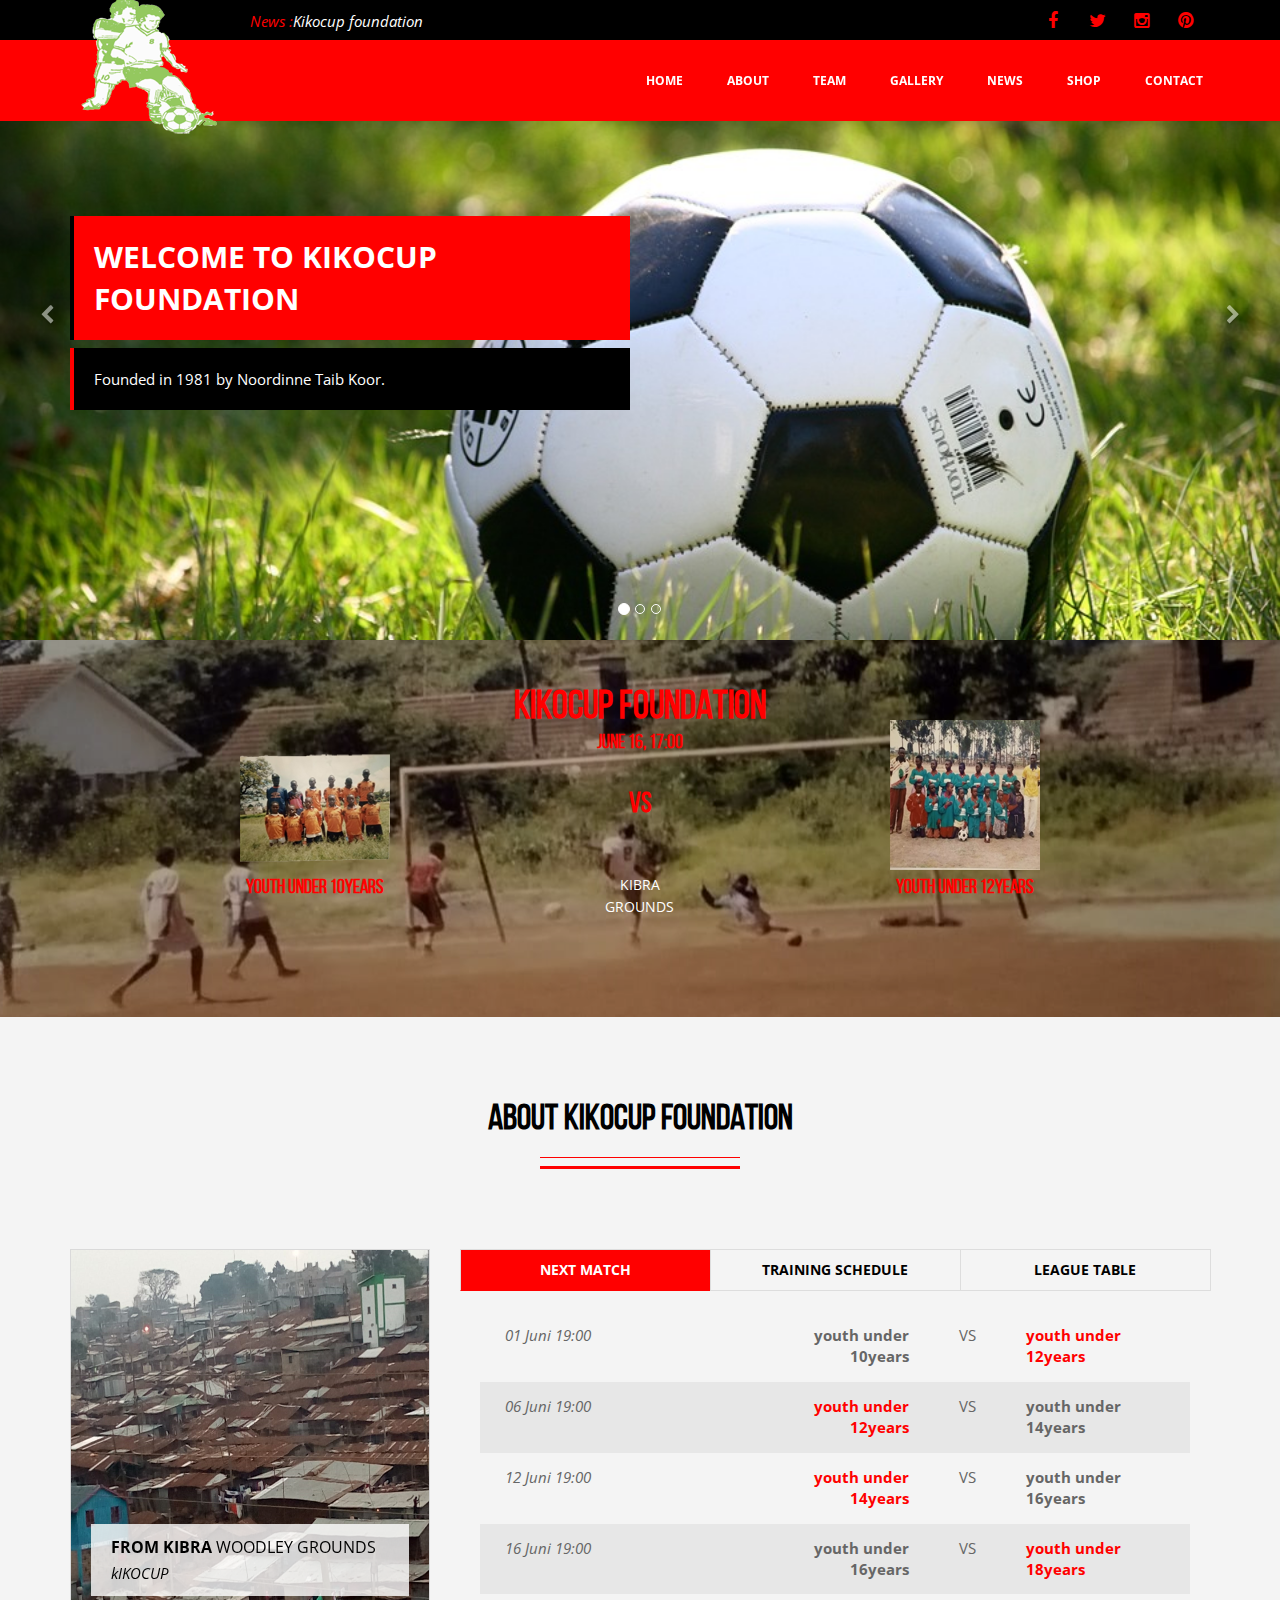
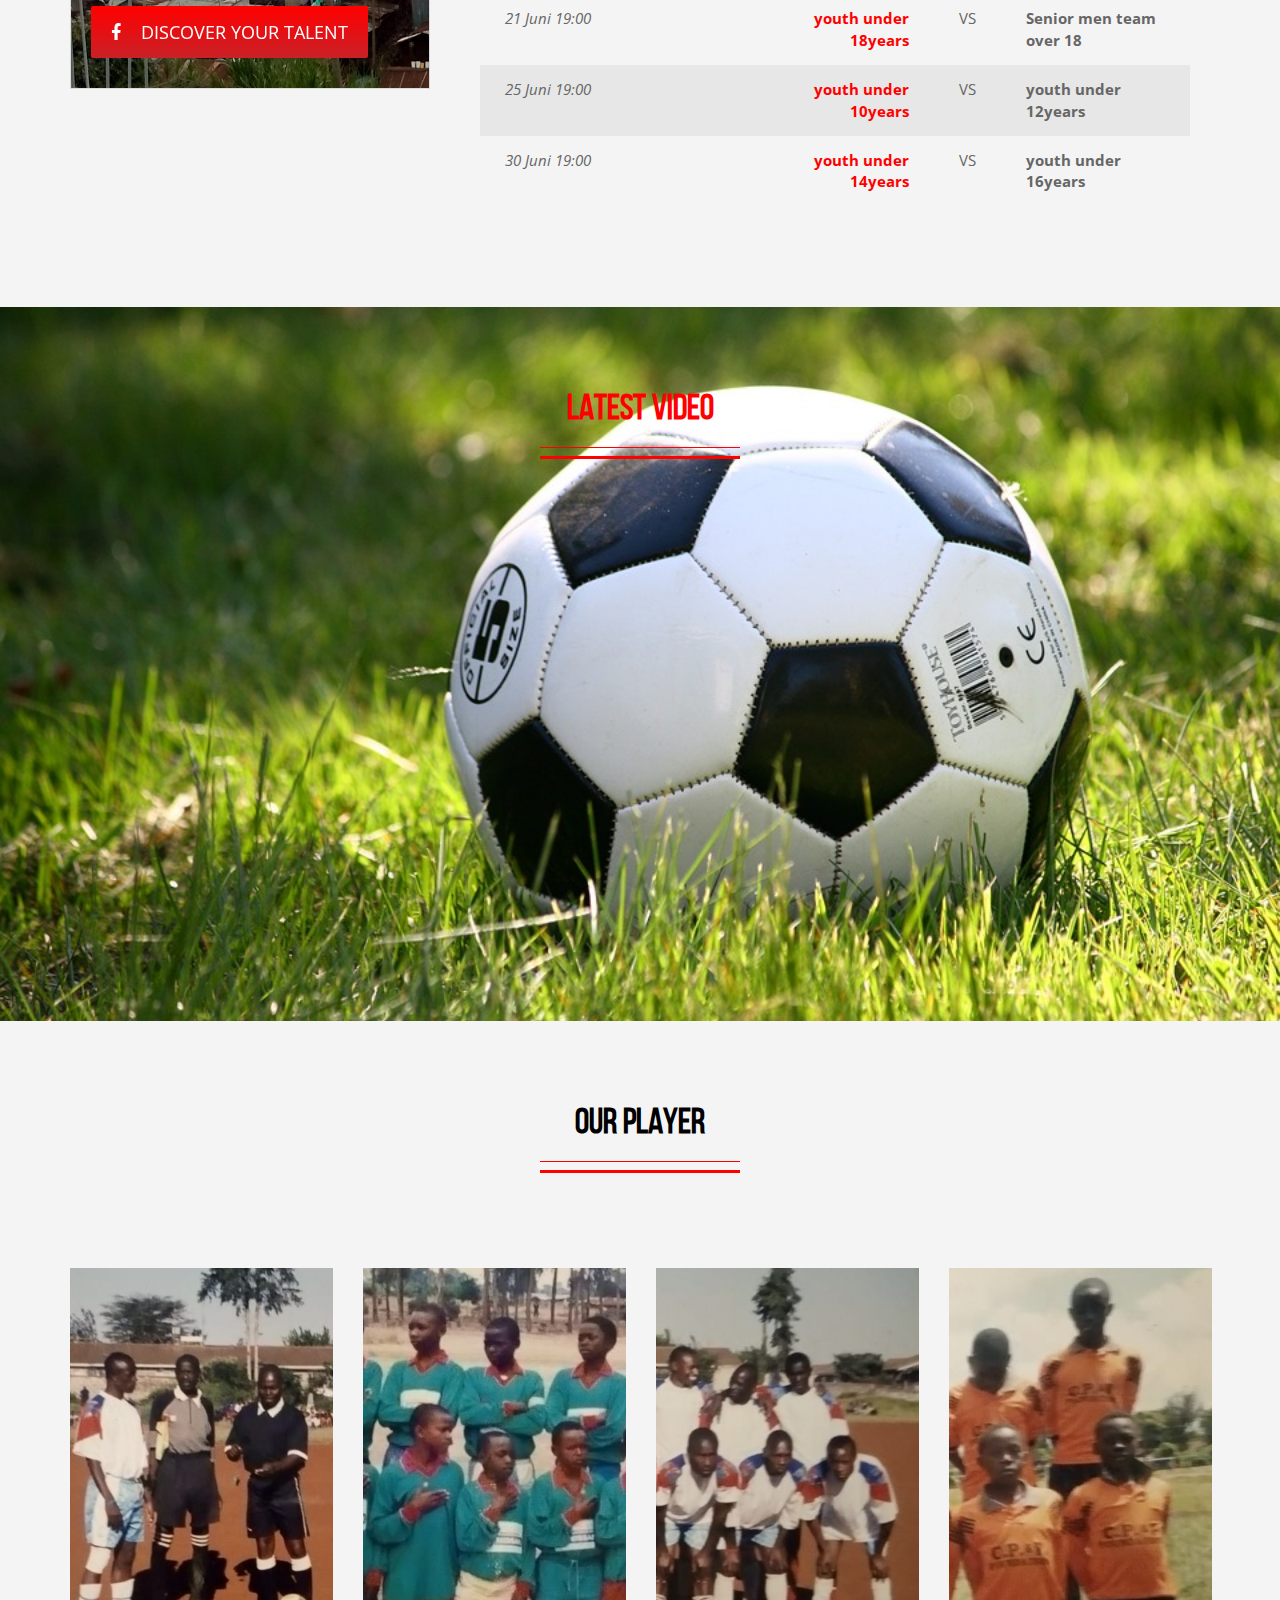
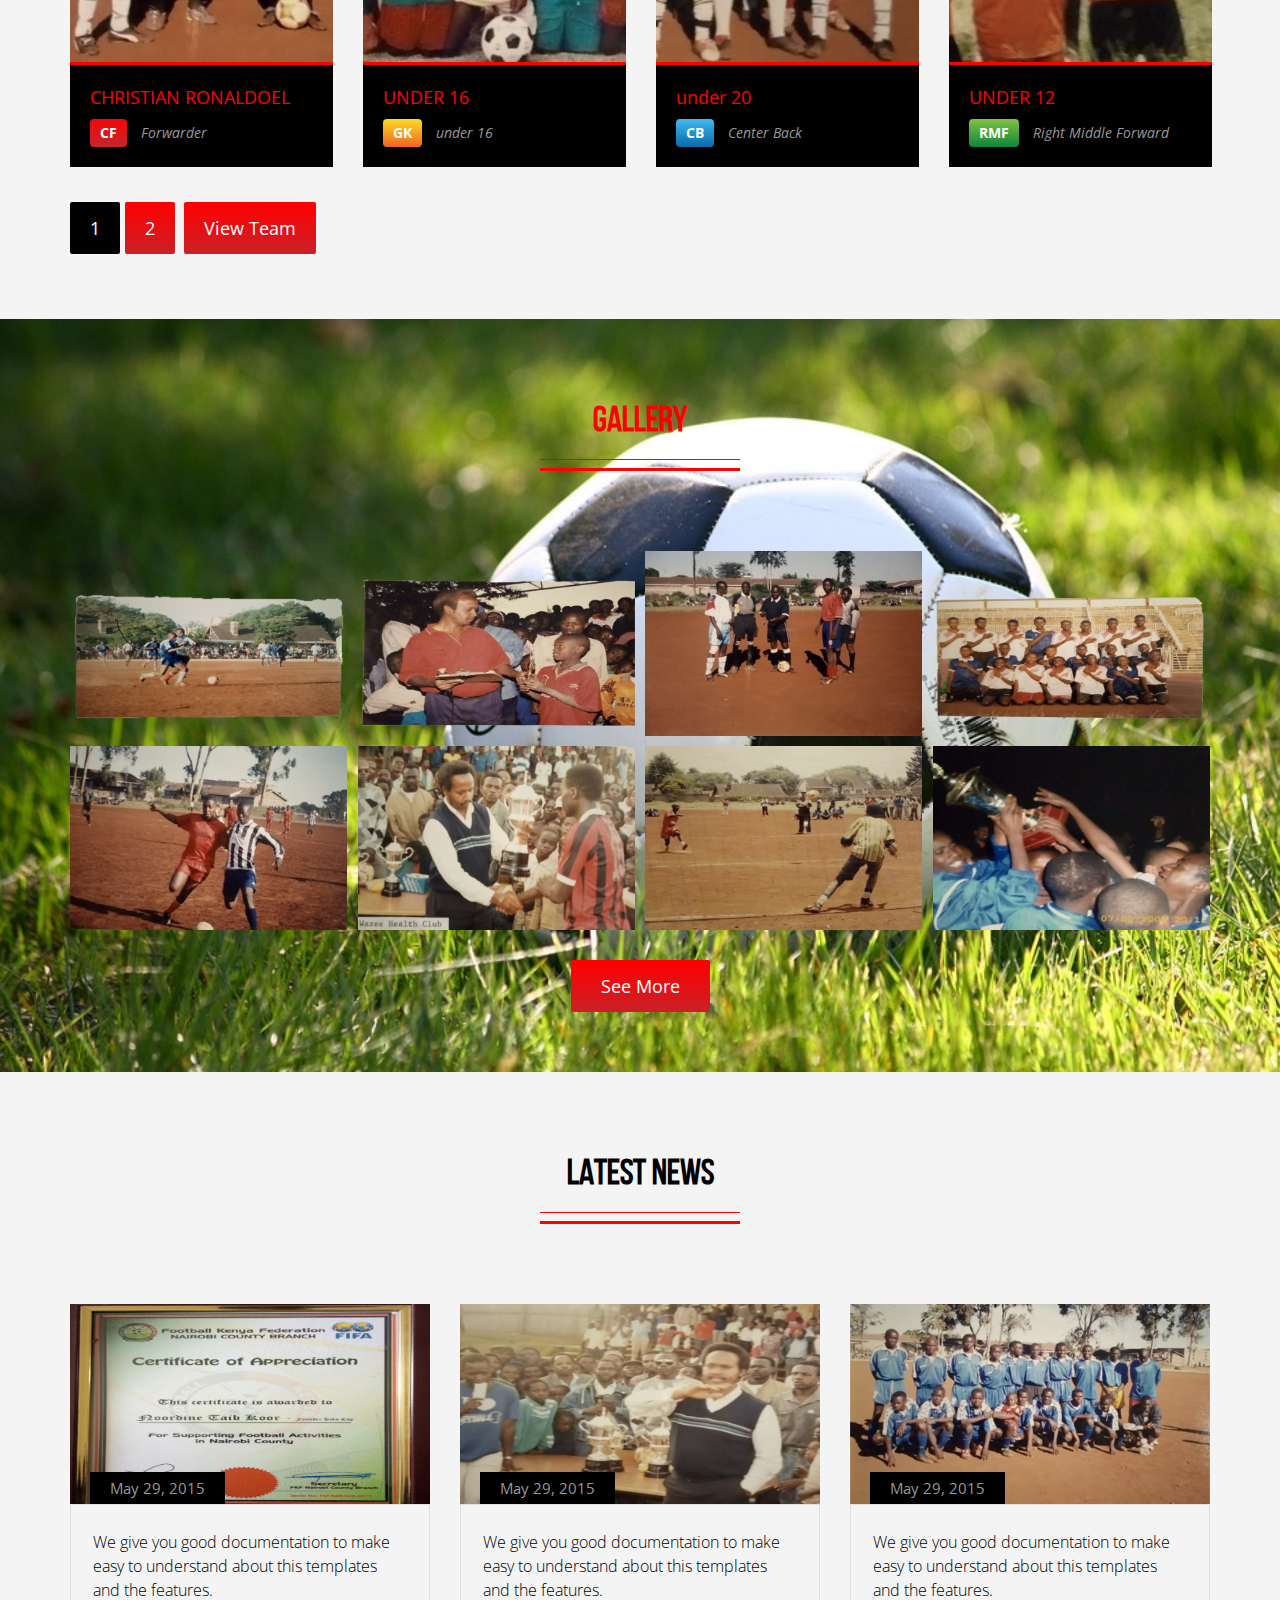
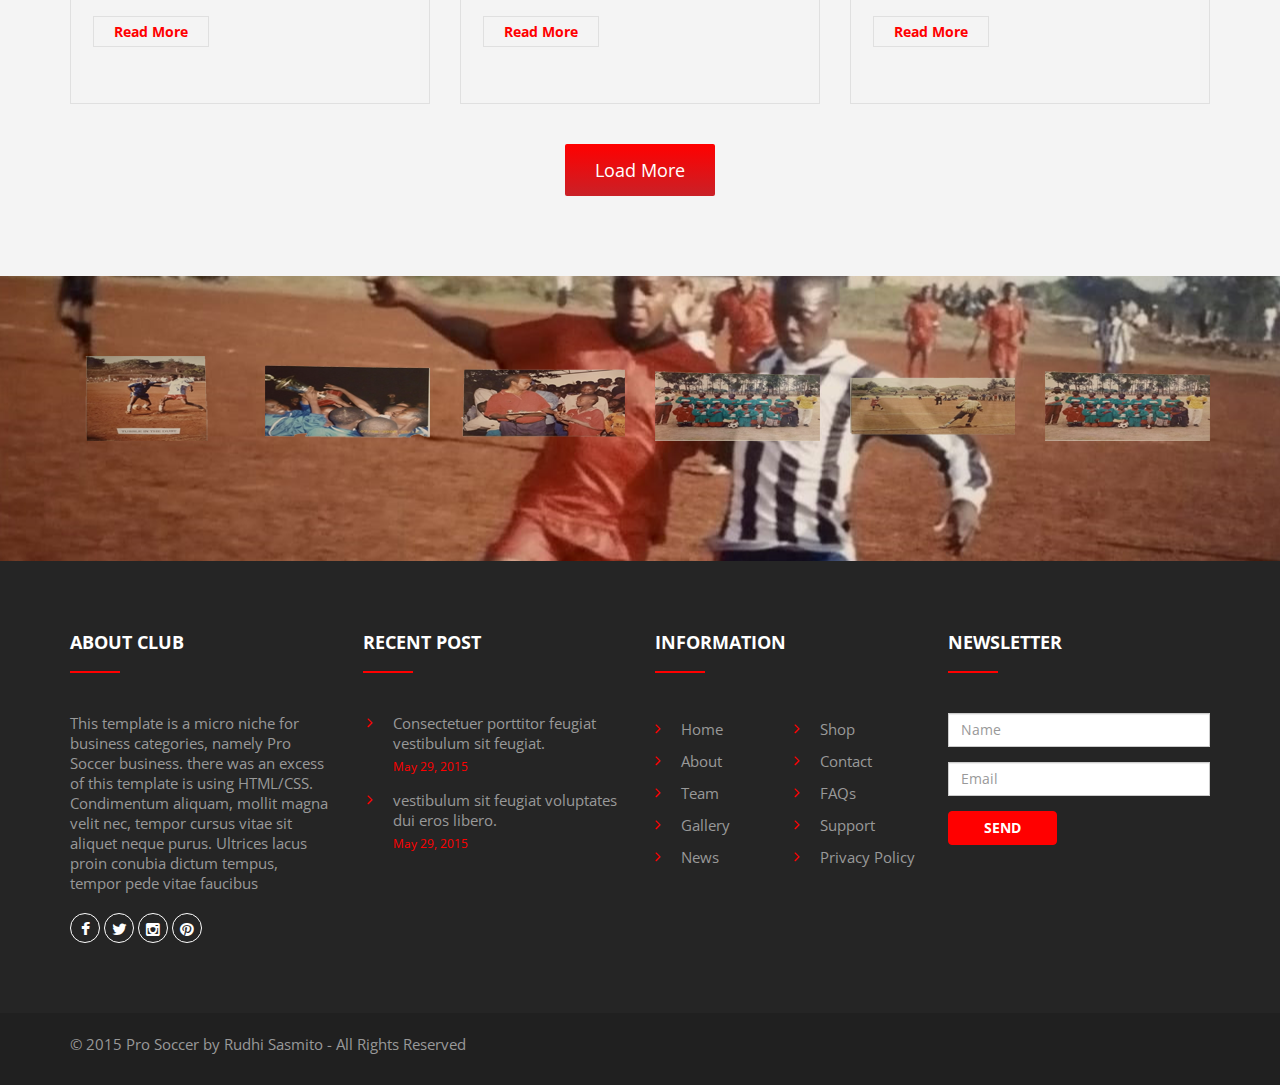
==== commit 641a327c: "stage changes" ====
--- a/HTML/index.html
+++ b/HTML/index.html
@@ -89,7 +89,7 @@
 				<span class="icon-bar"></span>
 				<span class="icon-bar"></span>
 				</button>
-				<a class="navbar-brand" href="index.html"><img src="http://placehold.it/150x150" alt="" /></a>
+				<a class="navbar-brand" href="index.html"><img src="images/logokiko.png" alt="" /></a>
 				
 			</div>
 			<nav class="navbar-collapse collapse">
@@ -120,7 +120,7 @@
 			<!-- Wrapper for slides -->
 			<div class="carousel-inner" role="listbox">
 				<div class="item active">
-					<img src="http://placehold.it/1440x768" alt="...">
+					<img src="images/boll.jpg" alt="...">
 					<div class="carousel-caption">
 						<div class="container">
 							<div class="wrap-caption">
@@ -131,7 +131,7 @@
 					</div>
 				</div>
 				<div class="item">
-					<img src="http://placehold.it/1440x768" alt="...">
+					<img src="images/g.png" alt="...">
 					<div class="carousel-caption">
 						<div class="container">
 							<div class="wrap-caption">
@@ -142,7 +142,7 @@
 					</div>
 				</div>
 				<div class="item">
-					<img src="http://placehold.it/1440x768" alt="...">
+					<img src="images/grao4.png" alt="...">
 					<div class="carousel-caption">
 						<div class="container">
 							<div class="wrap-caption">
@@ -161,7 +161,7 @@
 				<span class="fa fa-chevron-left" ></span>
 				<span class="sr-only">Previous</span>
 			</a>
-			<a class="right carousel-control" href="#carousel-example-generic" role="button" data-slide="next">
+			<a class="right carousel-control" href="#carousel-example-generic" role="button" data-slide="next">fgr
 				<span class="fa fa-chevron-right" ></span>
 				<span class="sr-only">Next</span>
 			</a>
@@ -182,8 +182,8 @@
 							
 							<div class="col-sm-4 col-md-4">
 								<div class="match-club">
-									<img src="http://placehold.it/150x150" alt="" />
-									<div class="club-name">YOUTH UNDER 12YEARS</div>
+									<img src=images/under12.png alt="" />
+									<div class="club-name">YOUTH UNDER 10YEARS</div>
 								</div>
 							</div>
 							
@@ -198,8 +198,8 @@
 							
 							<div class="col-sm-4 col-md-4">
 								<div class="match-club">
-									<img src="http://placehold.it/150x150" alt="" />
-									<div class="club-name">YOUTH UNDER 10YEARS</div>
+									<img src="images/under103.png" alt="" />
+									<div class="club-name">YOUTH UNDER 12YEARS</div>
 								</div>
 							</div>
 							
@@ -219,7 +219,7 @@
 			<div class="row">
 				<div class="col-sm-12 col-md-12">
 					<div class="page-title">
-						<h2 class="lead">ABOUT FC</h2>
+						<h2 class="lead">ABOUT KIKOCUP FOUNDATION</h2>
 						<div class="border-style"></div>
 					</div>
 				</div>
@@ -472,7 +472,7 @@
 				
 					<div class="item player-item">
 						<div class="gambar">
-							<img src="http://placehold.it/390x585" alt="" class="img-responsive">
+							<img src="images//reffery.png" alt="" class="img-responsive">
 						</div>
 						<div class="item-body">
 							<div class="name">
@@ -486,25 +486,25 @@
 					
 					<div class="item player-item">
 						<div class="gambar">
-							<img src="http://placehold.it/390x585" alt="" class="img-responsive">
+							<img src="images/under-12.png" alt="" class="img-responsive">
 						</div>
 						<div class="item-body">
 							<div class="name">
-								GUILUGI BUTTON
+								UNDER 16
 							</div>
 							<div class="position">
-								<span class="gk">GK</span> Goal Keeper
+								<span class="gk">GK</span> under 16
 							</div>
 						</div>
 					</div>
 					
 					<div class="item player-item">
 						<div class="gambar">
-							<img src="http://placehold.it/390x585" alt="" class="img-responsive">
+							<img src="images/wazito.png" alt="" class="img-responsive">
 						</div>
 						<div class="item-body">
 							<div class="name">
-								ALEXANDRO NISTA
+								under 20
 							</div>
 							<div class="position">
 								<span class="cb">CB</span> Center Back
@@ -514,11 +514,11 @@
 					
 					<div class="item player-item">
 						<div class="gambar">
-							<img src="http://placehold.it/390x585" alt="" class="img-responsive">
+							<img src="images/ander12.png" alt="" class="img-responsive">
 						</div>
 						<div class="item-body">
 							<div class="name">
-								DAVID BECKMAN
+								UNDER 12
 							</div>
 							<div class="position">
 								<span class="rmf">RMF</span> Right Middle Forward
@@ -609,7 +609,7 @@
 				<div class="col-xs-4 col-sm-3 col-md-3">
 					<div class="w-item">
 						<a href="http://placehold.it/768x510.jpg" title="Gallery #1">
-							<img src="http://placehold.it/768x510" alt="" class="img-responsive" />
+							<img src="images/players.png" alt="" class="img-responsive" />
 							<div class="project-info">
 								<div class="project-icon">
 									<span class="fa fa-search"></span>
@@ -621,7 +621,7 @@
 				<div class="col-xs-4 col-sm-3 col-md-3">
 					<div class="w-item">
 						<a href="http://placehold.it/768x510" title="Gallery #2">
-							<img src="http://placehold.it/768x510" alt="" class="img-responsive" />
+							<img src="images/gift.png" alt="" class="img-responsive" />
 							<div class="project-info">
 								<div class="project-icon">
 									<span class="fa fa-search"></span>
@@ -633,7 +633,7 @@
 				<div class="col-xs-4 col-sm-3 col-md-3">
 					<div class="w-item">
 						<a href="http://placehold.it/768x510" title="Gallery #3">
-							<img src="http://placehold.it/768x510" alt="" class="img-responsive" />
+							<img src="images/player4.png" alt="" class="img-responsive" />
 							<div class="project-info">
 								<div class="project-icon">
 									<span class="fa fa-search"></span>
@@ -645,7 +645,7 @@
 				<div class="col-xs-4 col-sm-3 col-md-3">
 					<div class="w-item">
 						<a href="http://placehold.it/768x510" title="Gallery #4">
-							<img src="http://placehold.it/768x510" alt="" class="img-responsive" />
+							<img src="images/grao3gallary.png" alt="" class="img-responsive" />
 							<div class="project-info">
 								<div class="project-icon">
 									<span class="fa fa-search"></span>
@@ -657,7 +657,7 @@
 				<div class="col-xs-4 col-sm-3 col-md-3">
 					<div class="w-item">
 						<a href="http://placehold.it/768x510" title="Gallery #5">
-							<img src="http://placehold.it/768x510" alt="" class="img-responsive" />
+							<img src="images/soccer3.png" alt="" class="img-responsive" />
 							<div class="project-info">
 								<div class="project-icon">
 									<span class="fa fa-search"></span>
@@ -669,7 +669,7 @@
 				<div class="col-xs-4 col-sm-3 col-md-3">
 					<div class="w-item">
 						<a href="http://placehold.it/768x510" title="Gallery #6">
-							<img src="http://placehold.it/768x510" alt="" class="img-responsive" />
+							<img src="images/soccer4.png" alt="" class="img-responsive" />
 							<div class="project-info">
 								<div class="project-icon">
 									<span class="fa fa-search"></span>
@@ -681,7 +681,7 @@
 				<div class="col-xs-4 col-sm-3 col-md-3">
 					<div class="w-item">
 						<a href="http://placehold.it/768x510" title="Gallery #1">
-							<img src="http://placehold.it/768x510" alt="" class="img-responsive" />
+							<img src="images/soccer5.png" alt="" class="img-responsive" />
 							<div class="project-info">
 								<div class="project-icon">
 									<span class="fa fa-search"></span>
@@ -693,7 +693,7 @@
 				<div class="col-xs-4 col-sm-3 col-md-3">
 					<div class="w-item">
 						<a href="http://placehold.it/768x510" title="Gallery #1">
-							<img src="http://placehold.it/768x510" alt="" class="img-responsive" />
+							<img src="images/soccer6.png" alt="" class="img-responsive" />
 							<div class="project-info">
 								<div class="project-icon">
 									<span class="fa fa-search"></span>
@@ -733,7 +733,7 @@
 							<div class="date">
 								May 29, 2015
 							</div>
-							<img src="http://placehold.it/900x500" alt="" class="img-responsive" />
+							<img src="images/news2.png" alt="" class="img-responsive" />
 						</div>
 						<div class="item-body">
 							<div class="description">
@@ -754,7 +754,7 @@
 							<div class="date">
 								May 29, 2015
 							</div>
-							<img src="http://placehold.it/900x500" alt="" class="img-responsive" />
+							<img src="images/news.png" alt="" class="img-responsive" />
 						</div>
 						<div class="item-body">
 							<div class="description">
@@ -775,7 +775,7 @@
 							<div class="date">
 								May 29, 2015
 							</div>
-							<img src="http://placehold.it/900x500" alt="" class="img-responsive" />
+							<img src="images/news1.png" alt="" class="img-responsive" />
 						</div>
 						<div class="item-body">
 							<div class="description">
@@ -806,37 +806,37 @@
 				
 				<div class="col-xs-6 col-sm-6 col-md-2 col-lg-2">
 					<div class="client-img">
-						<img src="http://placehold.it/165x85" alt="" class="img-responsive" />
+						<img src="images/below1.png" alt="" class="img-responsive" />
 					</div>
 				</div>
 				
 				<div class="col-xs-6 col-sm-6 col-md-2 col-lg-2">
 					<div class="client-img">
-						<img src="http://placehold.it/165x85" alt="" class="img-responsive" />
+						<img src="images/trophy.png" alt="" class="img-responsive" />
 					</div>
 				</div>
 				
 				<div class="col-xs-6 col-sm-6 col-md-2 col-lg-2">
 					<div class="client-img">
-						<img src="http://placehold.it/165x85" alt="" class="img-responsive" />
+						<img src="images/below3.png" alt="" class="img-responsive" />
 					</div>
 				</div>
 				
 				<div class="col-xs-6 col-sm-6 col-md-2 col-lg-2">
 					<div class="client-img">
-						<img src="http://placehold.it/165x85" alt="" class="img-responsive" />
+						<img src="images/below6.png" alt="" class="img-responsive" />
 					</div>
 				</div>
 				
 				<div class="col-xs-6 col-sm-6 col-md-2 col-lg-2">
 					<div class="client-img">
-						<img src="http://placehold.it/165x85" alt="" class="img-responsive" />
+						<img src="images/below7.png" alt="" class="img-responsive" />
 					</div>
 				</div>
 				
 				<div class="col-xs-6 col-sm-6 col-md-2 col-lg-2">
 					<div class="client-img">
-						<img src="http://placehold.it/165x85" alt="" class="img-responsive" />
+						<img src="images/below6.png" alt="" class="img-responsive" />
 					</div>
 				</div>
 				
--- a/HTML/css/style.css
+++ b/HTML/css/style.css
@@ -233,7 +233,8 @@
 	padding-bottom: 60px;
 }
 .bg-section{
-	background:url('http://placehold.it/1920x700') no-repeat center center; 
+	background:url('../images/boll.jpg') no-repeat center center; 
+	/*background-image: url("../images/award.png");*/
 	-webkit-background-size: cover; 
 	-moz-background-size: cover; 
 	-o-background-size: cover; 
@@ -560,7 +561,8 @@
 4. Match Facts
 ============================= */
 .stat-facts{
-	background:url('http://placehold.it/1920x400') no-repeat center center; 
+	/*background:url('http://placehold.it/1920x400') no-repeat center center; */
+	background:url('../images/mpira1.png') no-repeat center center;/*1920by400*/
 	-webkit-background-size: cover; 
 	-moz-background-size: cover; 
 	-o-background-size: cover; 
@@ -1723,7 +1725,7 @@
 	background-color: #29ABE2;
 }
 .bg-client{
-	background:url('http://placehold.it/1920x700') no-repeat center center; 
+	background:url('../images/grao4.png') no-repeat center center; /*(big image above footer)*/
 	-webkit-background-size: cover; 
 	-moz-background-size: cover; 
 	-o-background-size: cover; 
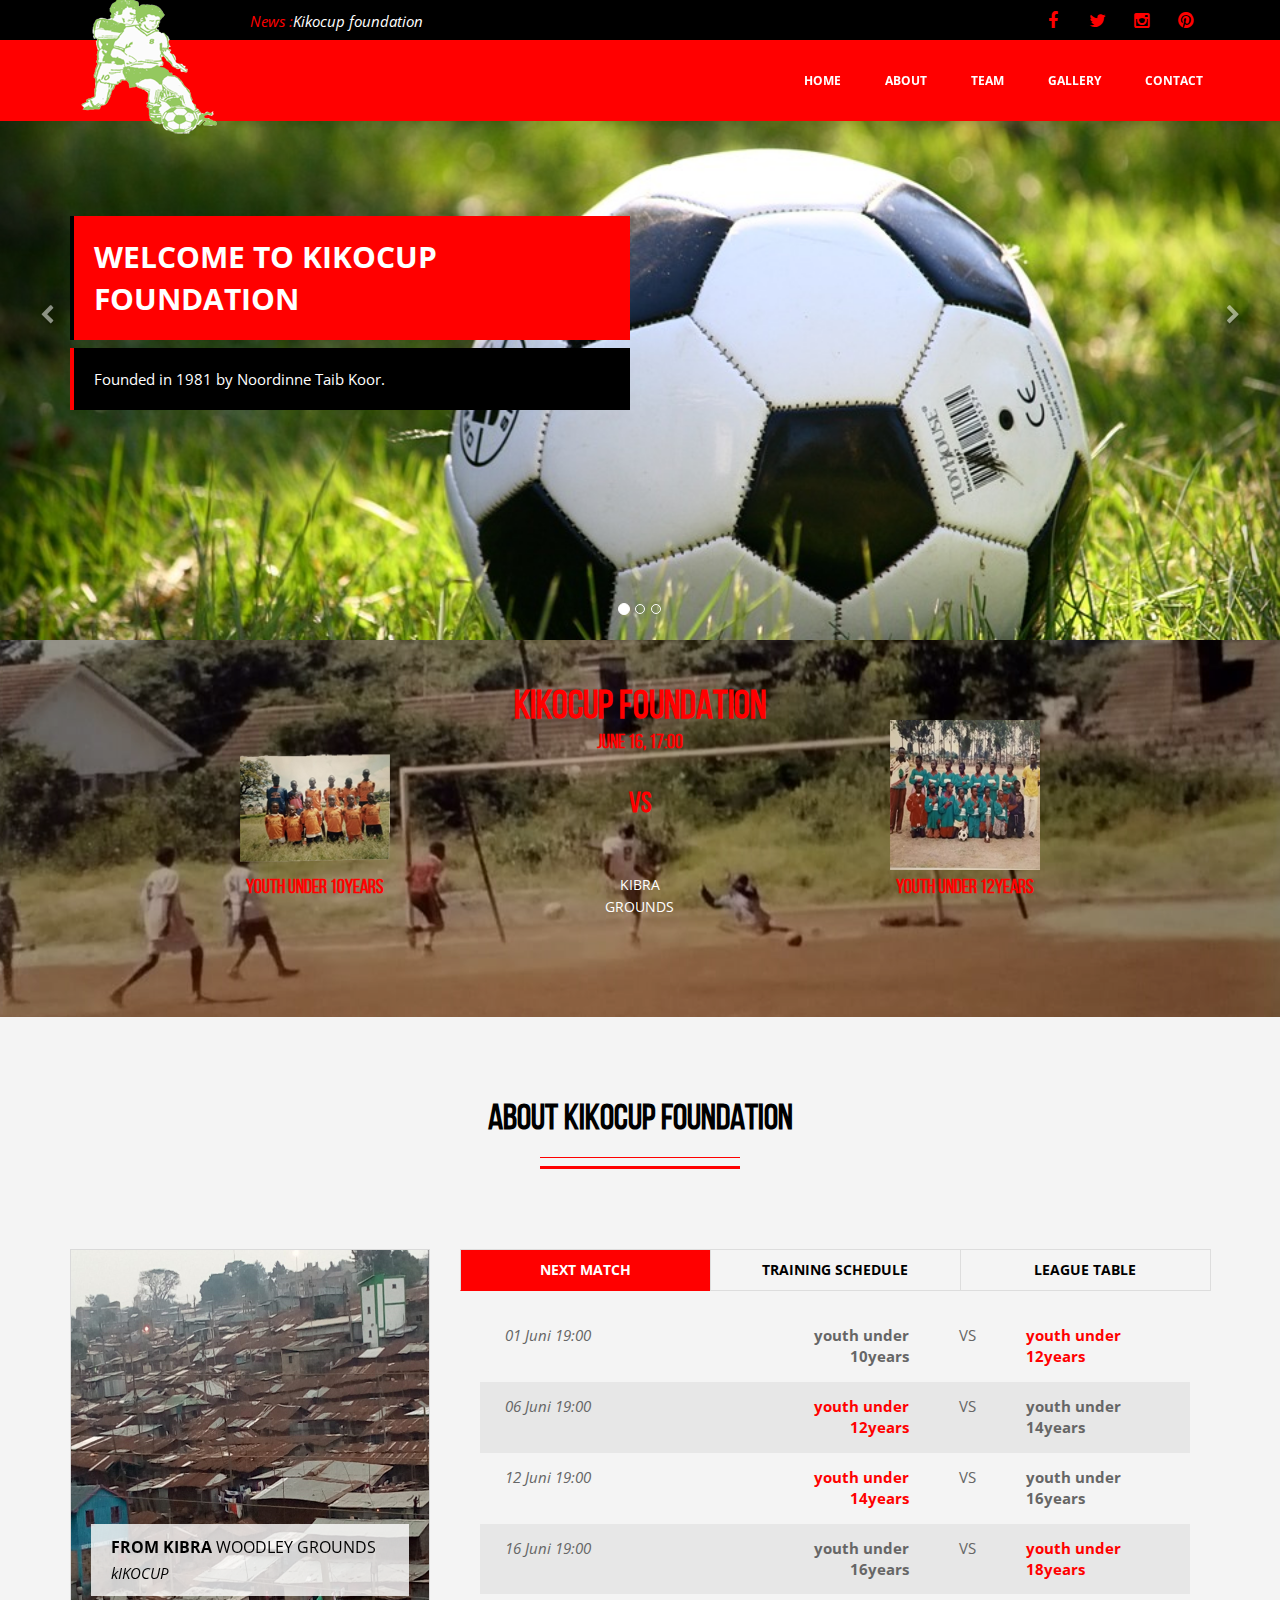
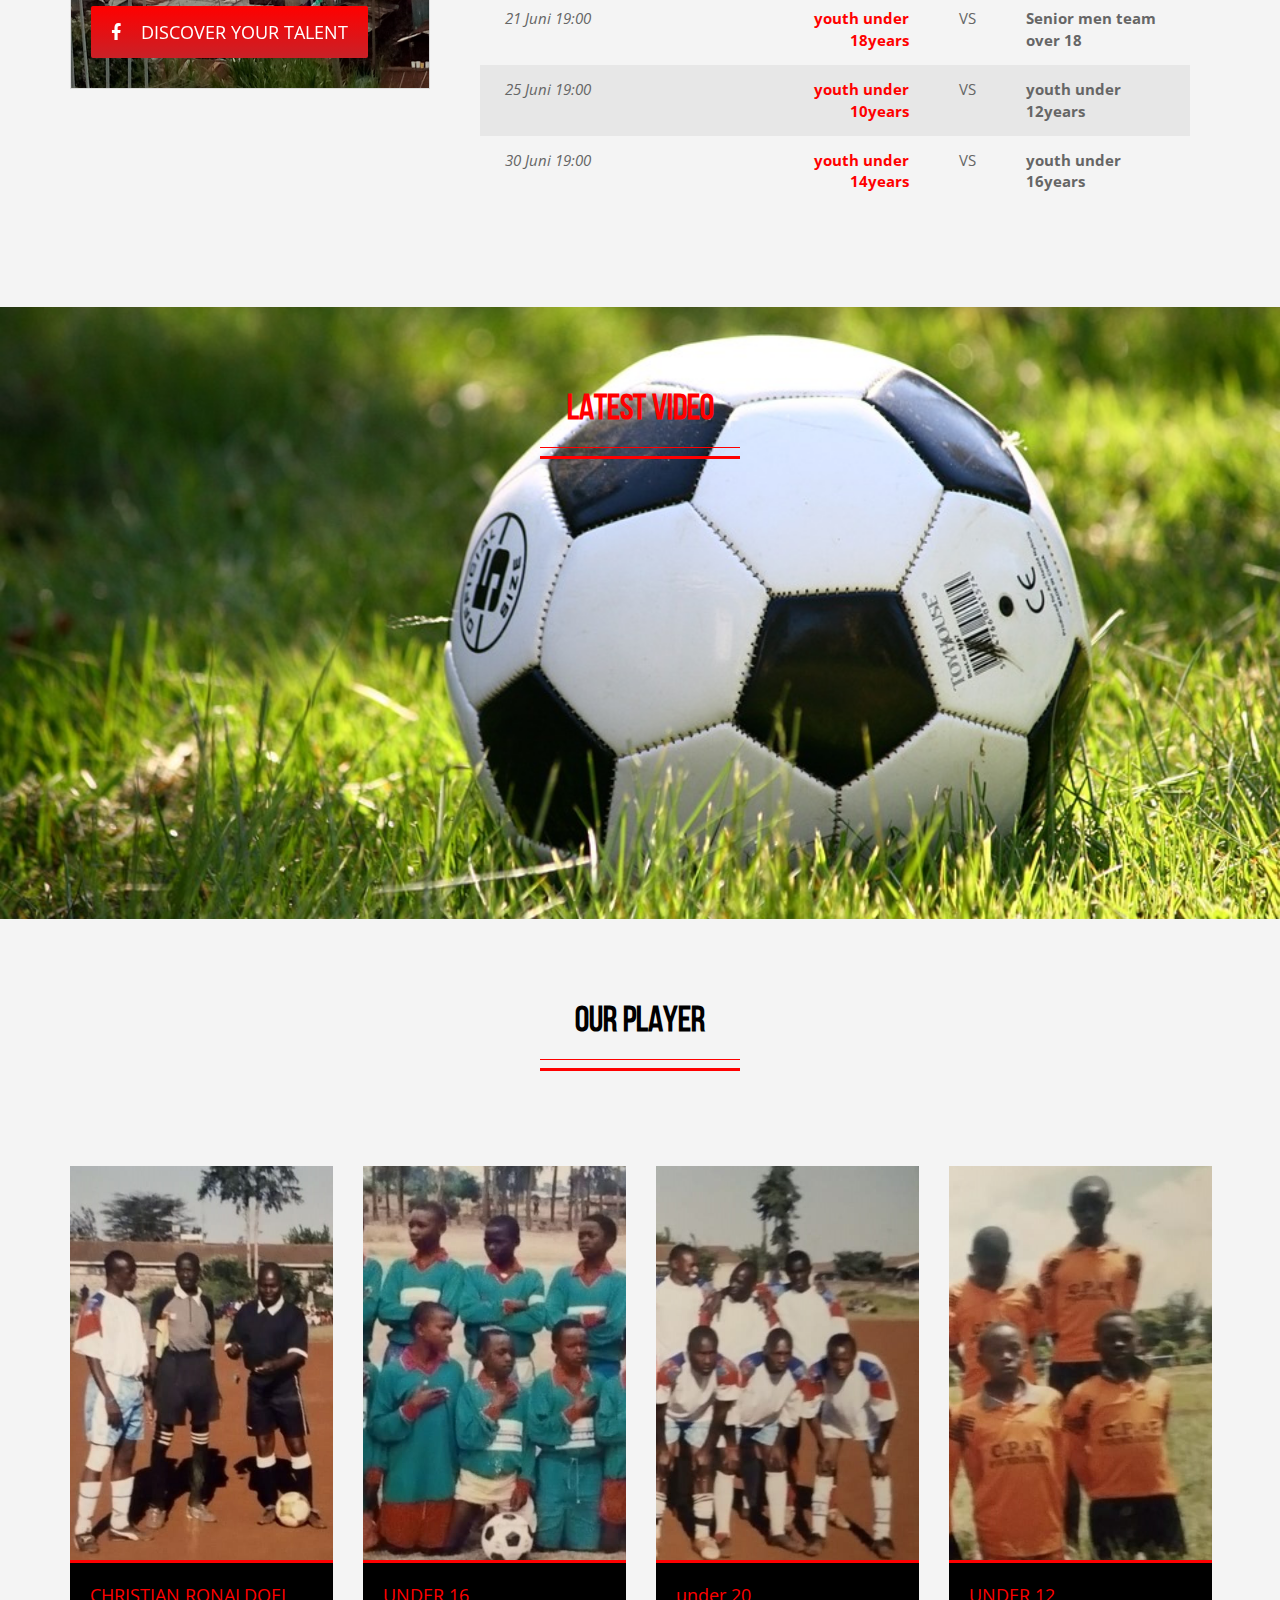
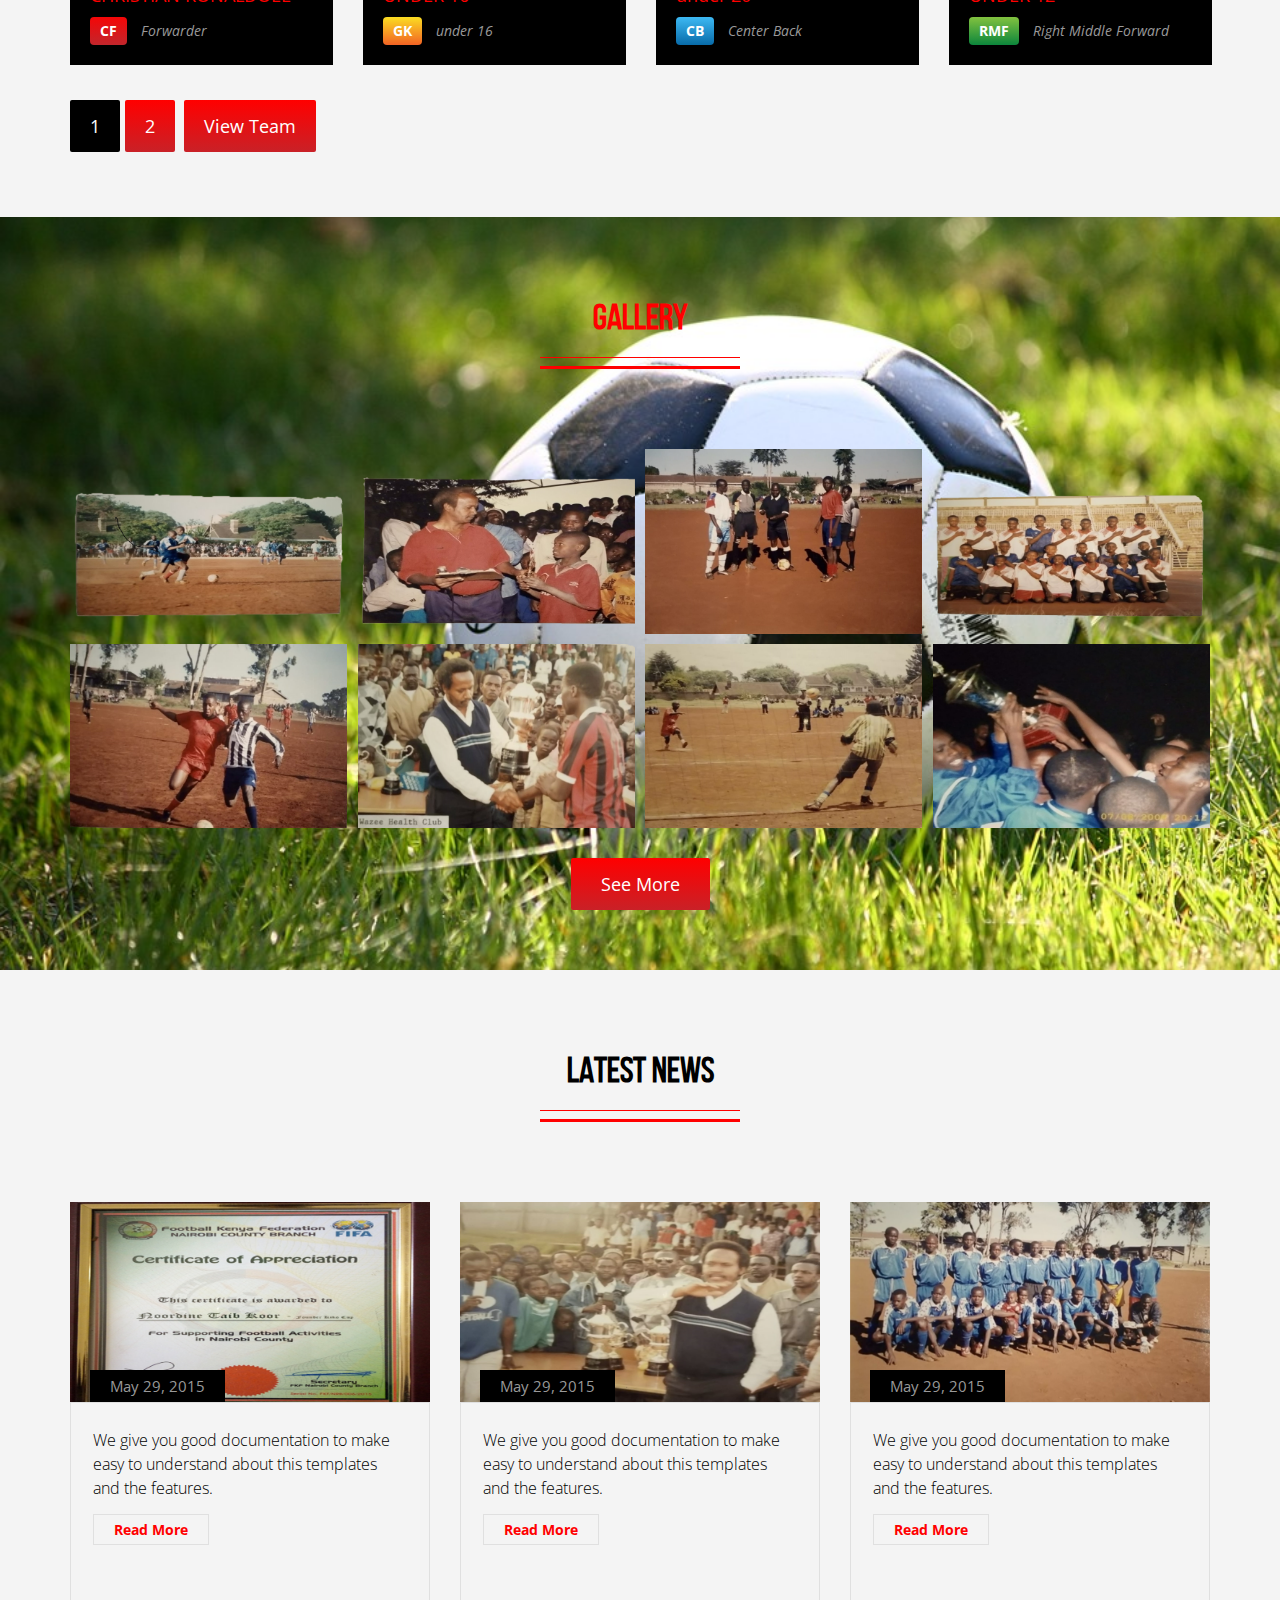
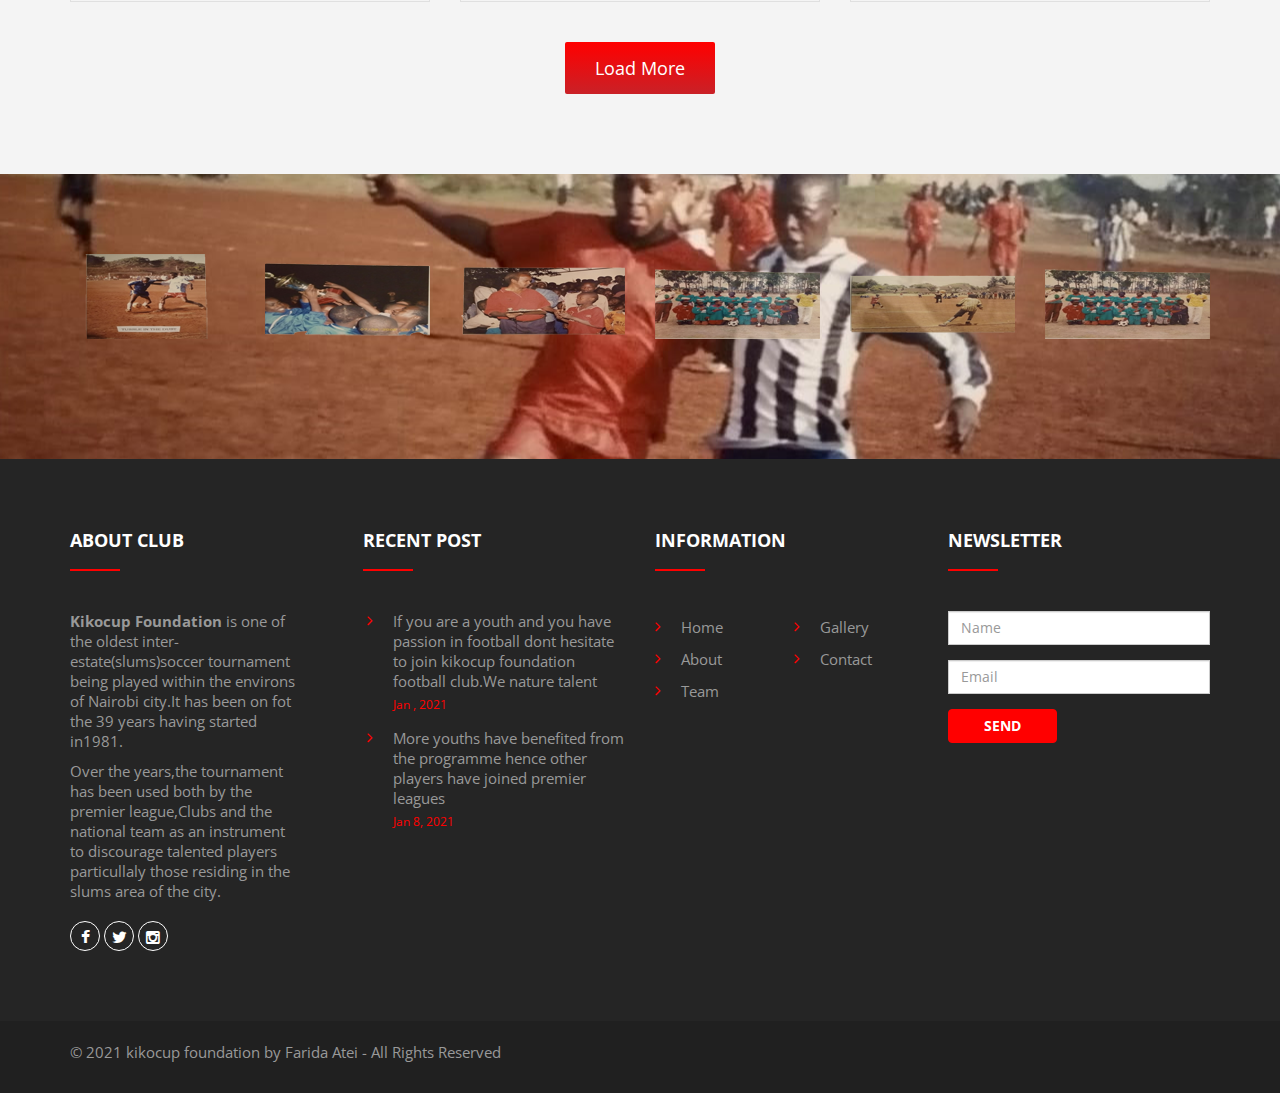
==== commit 388fc290: "First commit" ====
--- a/HTML/index.html
+++ b/HTML/index.html
@@ -98,8 +98,8 @@
 					<li><a href="about.html">ABOUT</a></li>
 					<li><a href="team.html">TEAM</a></li>
 					<li><a href="gallery.html">GALLERY</a></li>
-					<li><a href="news.html">NEWS</a></li>
-					<li><a href="shop.html">SHOP</a></li>
+					<!-- <li><a href="news.html">NEWS</a></li>
+					<li><a href="shop.html">SHOP</a></li> -->
 					<li><a href="contact.html">CONTACT</a></li>
 				</ul>
 			</nav>
@@ -442,9 +442,12 @@
 			</div>
 			<div class="row">
 				<div class="col-sm-12 col-md-8 col-md-offset-2">
-					<!-- 16:9 aspect ratio -->
-					<div class="embed-responsive embed-responsive-16by9">
+					<!-- 16:9 aspect ratio --><!-- (these line was already comented dont tumper with it) -->
+					<!-- <div class="embed-responsive embed-responsive-16by9">
 					  <iframe class="embed-responsive-item" src="http://www.youtube.com/embed/8F5V7RkZDbw"></iframe>
+					</div> ORIGINAL CODE FOR THE VIDEO-->
+					<iframe width="560" height="315" src="https://www.youtube.com/embed/H0tkC1HyriE?modestbranding=1&rel=0" frameborder="0" allow="accelerometer; autoplay; clipboard-write; encrypted-media; gyroscope; picture-in-picture" allowfullscreen></iframe>
+
 					</div>
 
 				</div>
@@ -856,8 +859,13 @@
 						<div class="footer-item">
 							<div class="footer-title">
 								<h4>ABOUT CLUB</h4>
-							</div>
-							<p>This template is a micro niche for business categories, namely Pro Soccer business. there was an excess of this template is using HTML/CSS. Condimentum aliquam, mollit magna velit nec, tempor cursus vitae sit aliquet neque purus. Ultrices lacus proin conubia dictum tempus, tempor pede vitae faucibus</p>
+							</div><!-- ORIGINAL TEXT BEFORE STATEMENT BELOW -->
+							<!-- <p>This template is a micro niche for business categories, namely Pro Soccer business. there was an excess of this template is using HTML/CSS. Condimentum aliquam, mollit magna velit nec, tempor cursus vitae sit aliquet neque purus. Ultrices lacus proin conubia dictum tempus, tempor pede vitae faucibus</p> -->
+							<P><div class="welcome">
+						
+						<p><strong>Kikocup Foundation</strong> is one of the oldest inter-estate(slums)soccer tournament being played within the environs of Nairobi city.It has been on fot the 39 years having started in1981. </p>
+						<p>Over the years,the tournament has been used both by the premier league,Clubs and the national team as an instrument to discourage talented players particullaly those residing in the slums area of the city.</p>
+					</div></P>
 							<div class="footer-sosmed">
 								<a href="#" title="">
 									<div class="item">
@@ -874,11 +882,11 @@
 										<i class="fa fa-instagram"></i>
 									</div>
 								</a>
-								<a href="#" title="">
+								<!-- <a href="#" title="">
 									<div class="item">
 										<i class="fa fa-pinterest"></i>
 									</div>
-								</a>
+								</a> -->
 								
 							</div>
 						</div>
@@ -890,18 +898,19 @@
 							</div>
 							<div class="footer-blog-item">
 								<div class="footer-blog-lead">
-									<a href="blog-1.html" title="">Consectetuer porttitor feugiat vestibulum sit feugiat.</a>
+									<a href="blog-1.html" title=""><!-- Consectetuer porttitor feugiat --> <!-- vestibulum sit feugiat. -->If you are a youth and you have passion in football dont hesitate to join kikocup foundation football club.We nature talent</a>
 								</div>
 								<div class="footer-blog-date">
-									May 29, 2015
+									<!-- May 29, 2015 -->
+									Jan , 2021
 								</div>
 							</div>
 							<div class="footer-blog-item">
 								<div class="footer-blog-lead">
-									<a href="blog-1.html" title="">vestibulum sit feugiat voluptates dui eros libero.</a>
+									<a href="blog-1.html" title=""><!-- vestibulum sit feugiat voluptates  --><!-- dui eros libero. -->More youths have benefited from the programme hence other players have joined premier leagues</a>
 								</div>
 								<div class="footer-blog-date">
-									May 29, 2015
+									Jan 8, 2021
 								</div>
 							</div>
 							
@@ -917,12 +926,12 @@
 								<li><a href="about.html" title="">About</a></li>
 								<li><a href="team.html" title="">Team</a></li>
 								<li><a href="gallery.html" title="">Gallery</a></li>
-								<li><a href="news.html" title="">News</a></li>
-								<li><a href="shop.html" title="">Shop</a></li>
+								<!-- <li><a href="news.html" title="">News</a></li>
+								<li><a href="shop.html" title="">Shop</a></li> -->
 								<li><a href="contact.html" title="">Contact</a></li>
-								<li><a href="faq.html" title="">FAQs</a></li>
+								<!-- <li><a href="faq.html" title="">FAQs</a></li>
 								<li><a href="support.html" title="">Support</a></li>
-								<li><a href="privacy.html" title="">Privacy Policy</a></li>
+								<li><a href="privacy.html" title="">Privacy Policy</a></li> -->
 							</ul>
 						</div>
 					</div>
@@ -958,7 +967,10 @@
 			<div class="container">
 				<div class="row">
 					<div class="col-xs-12 col-sm-12 col-md-12 col-lg-12">
-						<p class="ftex">&copy; 2015 Pro Soccer by Rudhi Sasmito - All Rights Reserved</p> 
+						<!-- ORIGINAL VERSION -->
+						<!-- <p class="ftex">&copy; 2015 Pro Soccer by Rudhi Sasmito - All Rights Reserved</p> --> 
+						<p class="ftex">&copy; 2021 kikocup foundation by Farida Atei - All Rights Reserved</p> 
+
 					</div>
 				</div>
 			</div>
--- a/HTML/css/style.css
+++ b/HTML/css/style.css
@@ -514,7 +514,9 @@
 }
 
 .subbanner{
-	background:url('http://placehold.it/1920x400') no-repeat center center;
+	/*background:url('http://placehold.it/1920x400') no-repeat center center;""BACKGROUND OF ABOUT PAGE"*/
+	background:url('../images/legback.jpg') no-repeat center center;/*1920by400*/
+	-webkit-background-size: cover; 
 	-webkit-background-size: cover; 
 	-moz-background-size: cover; 
 	-o-background-size: cover; 
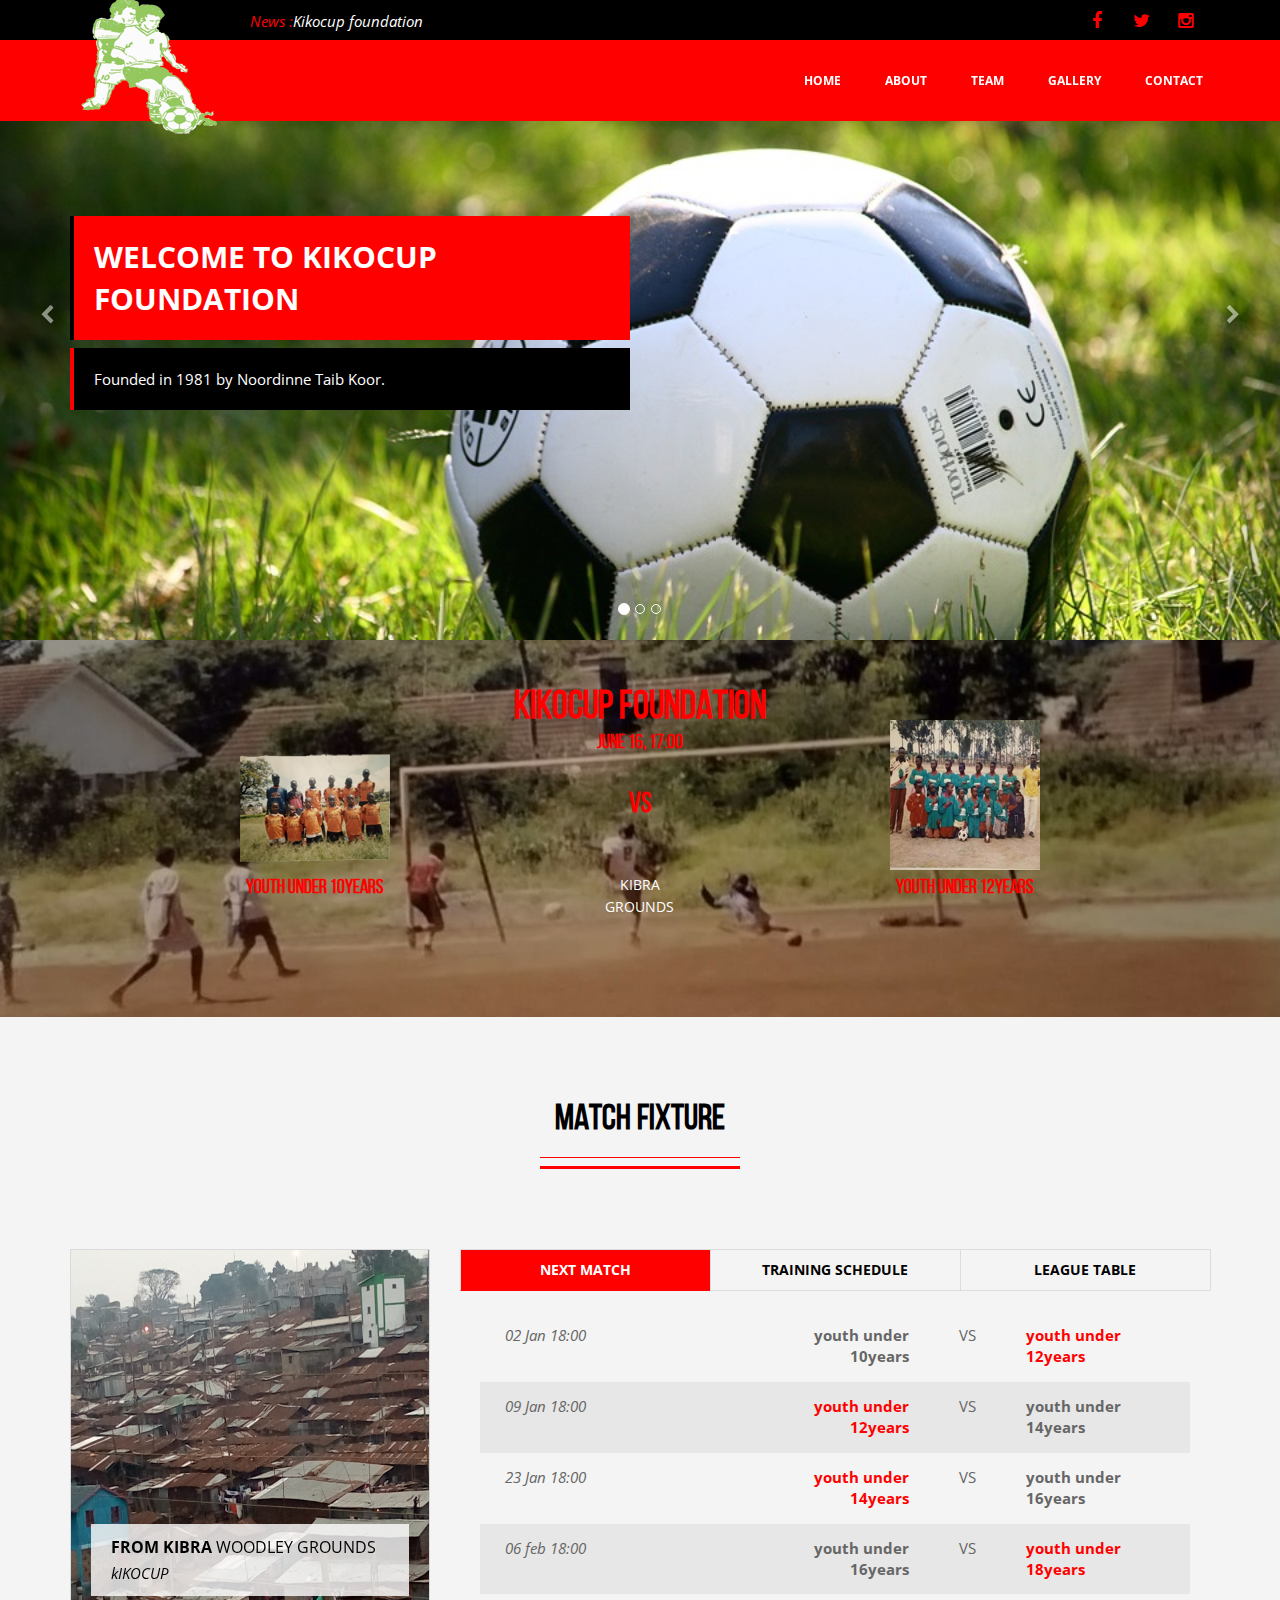
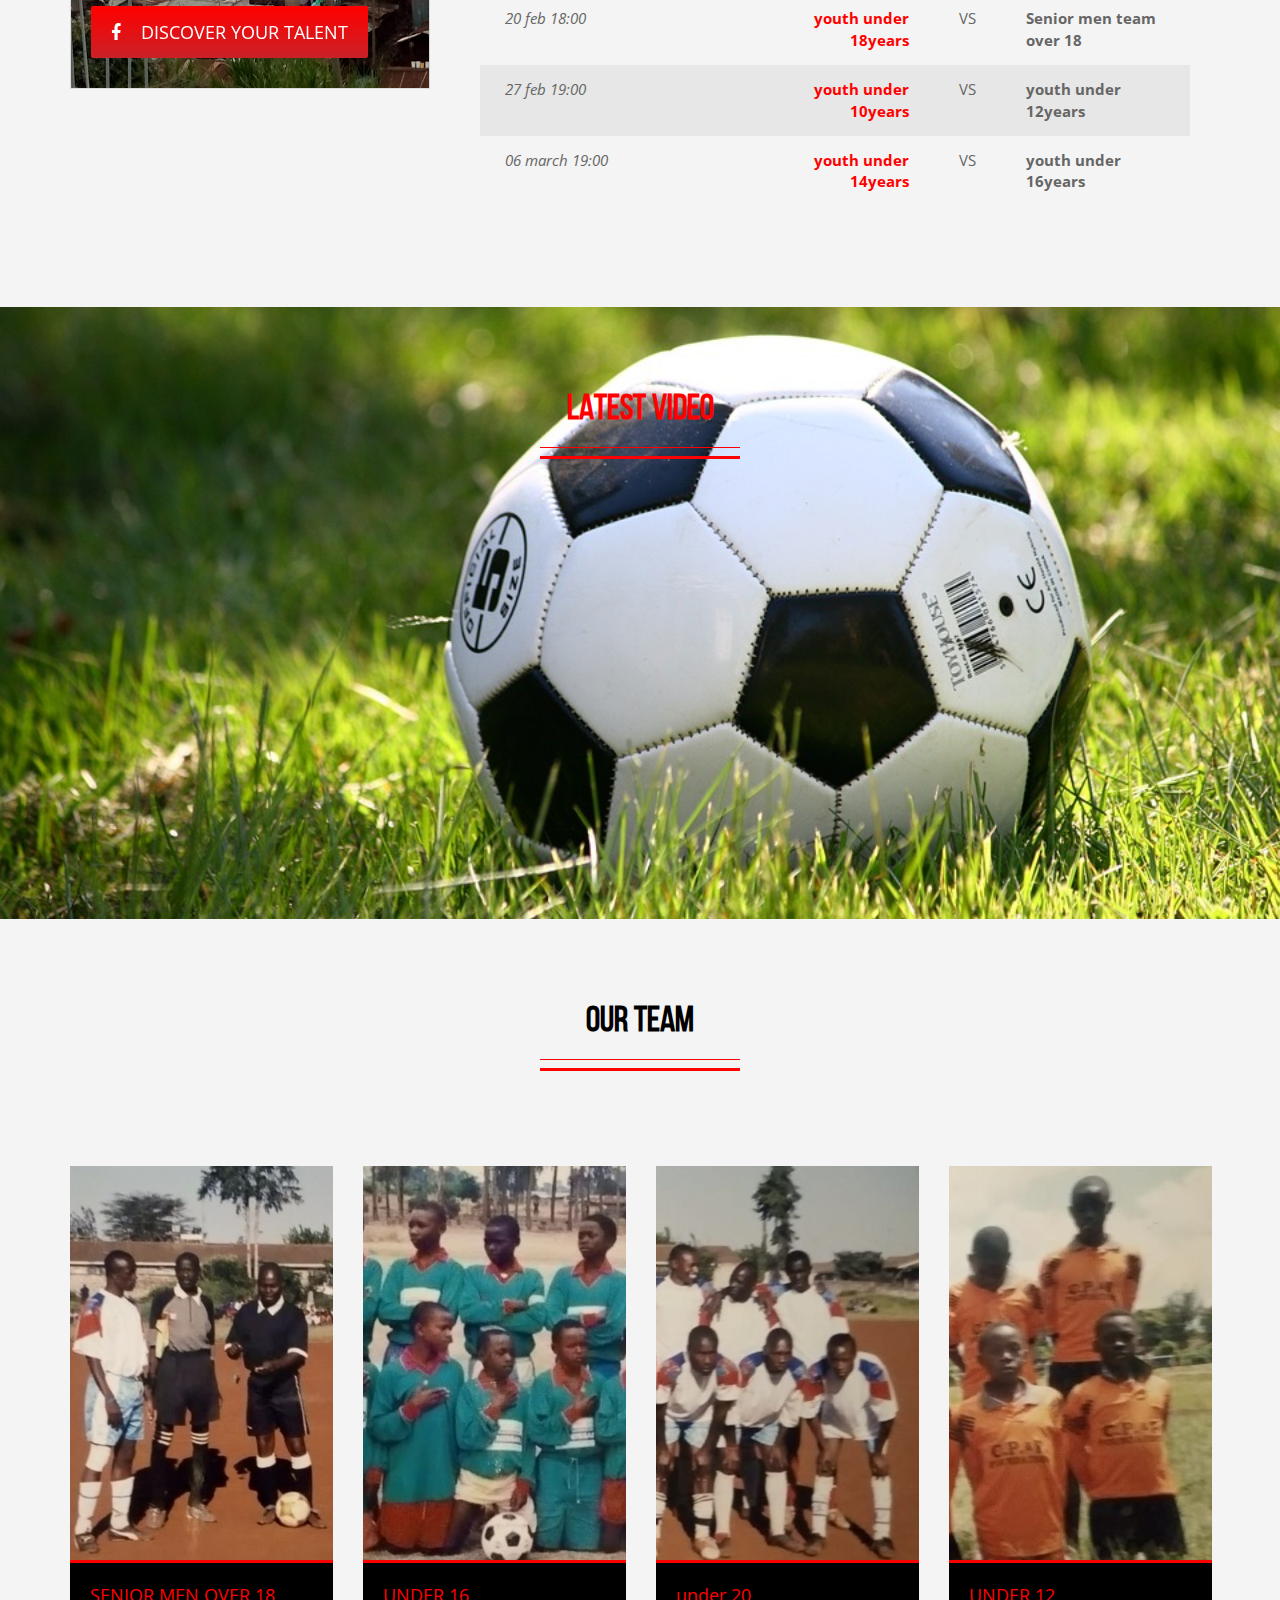
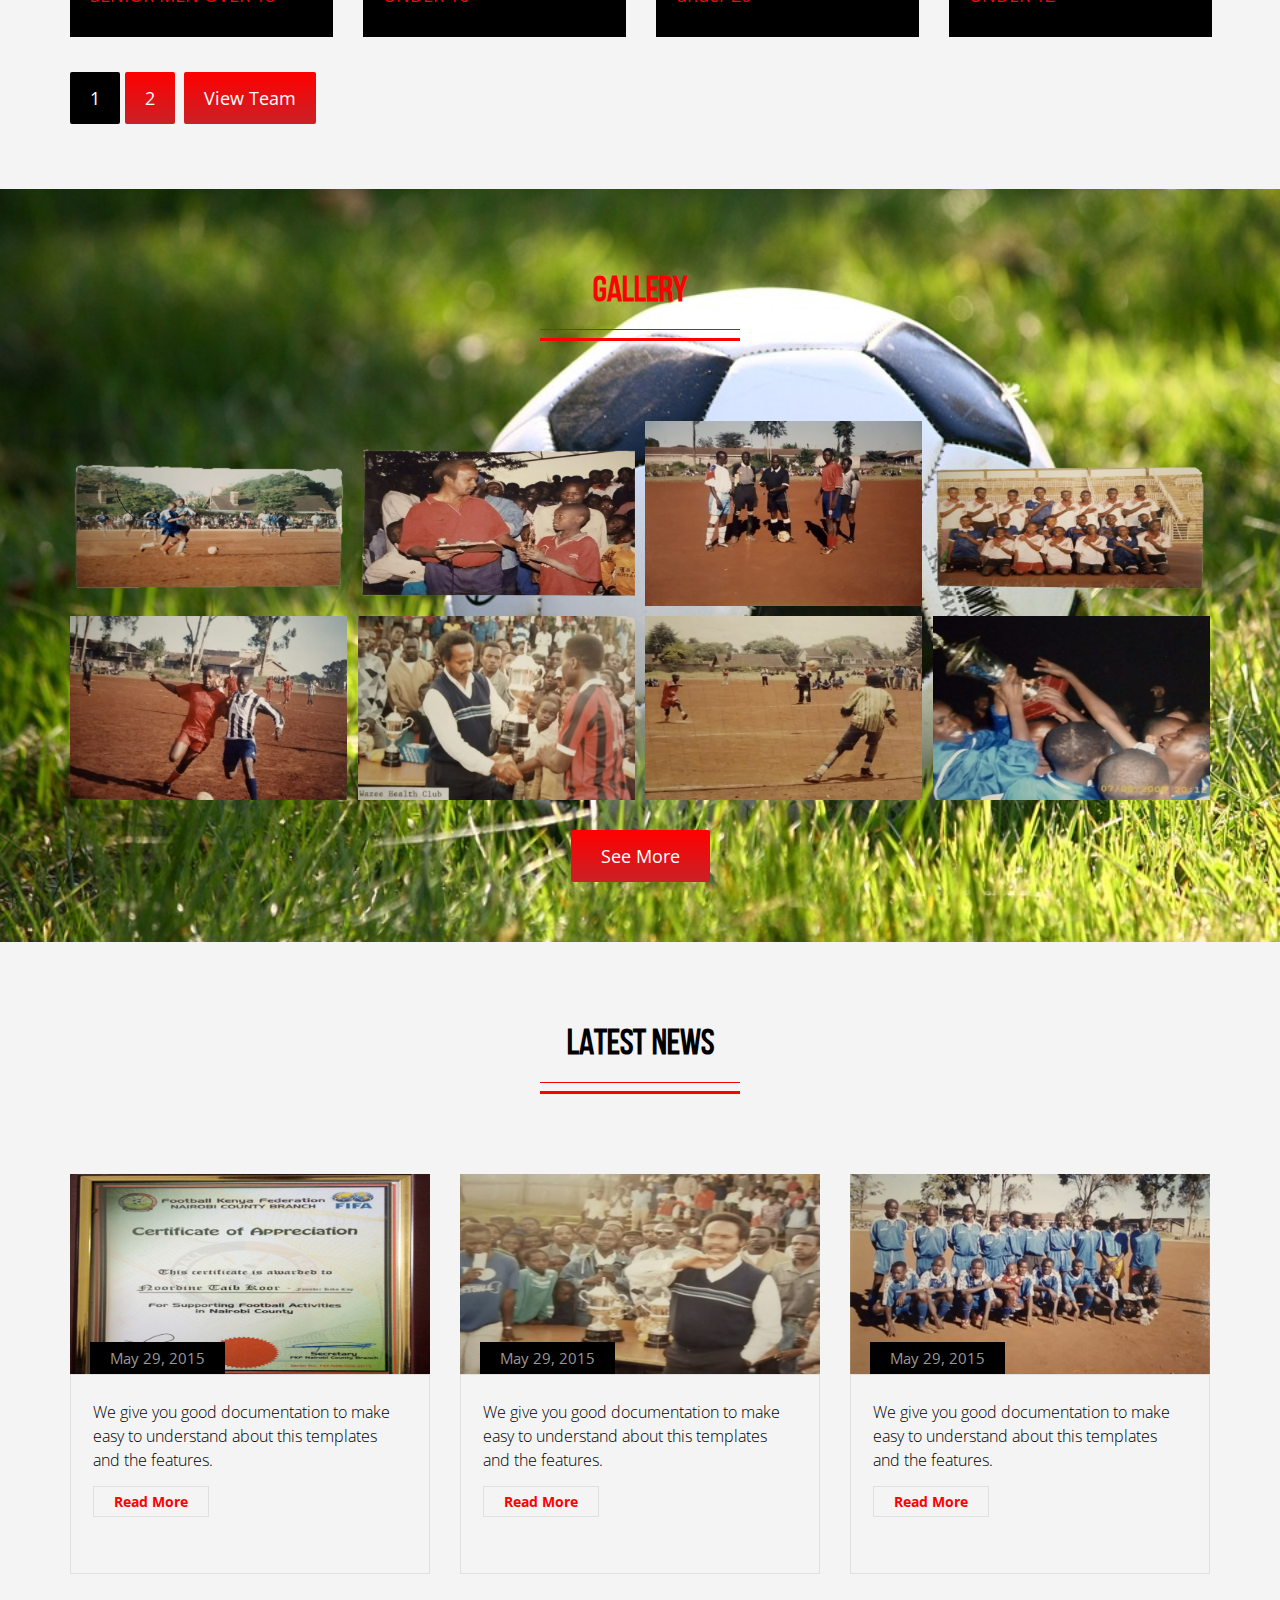
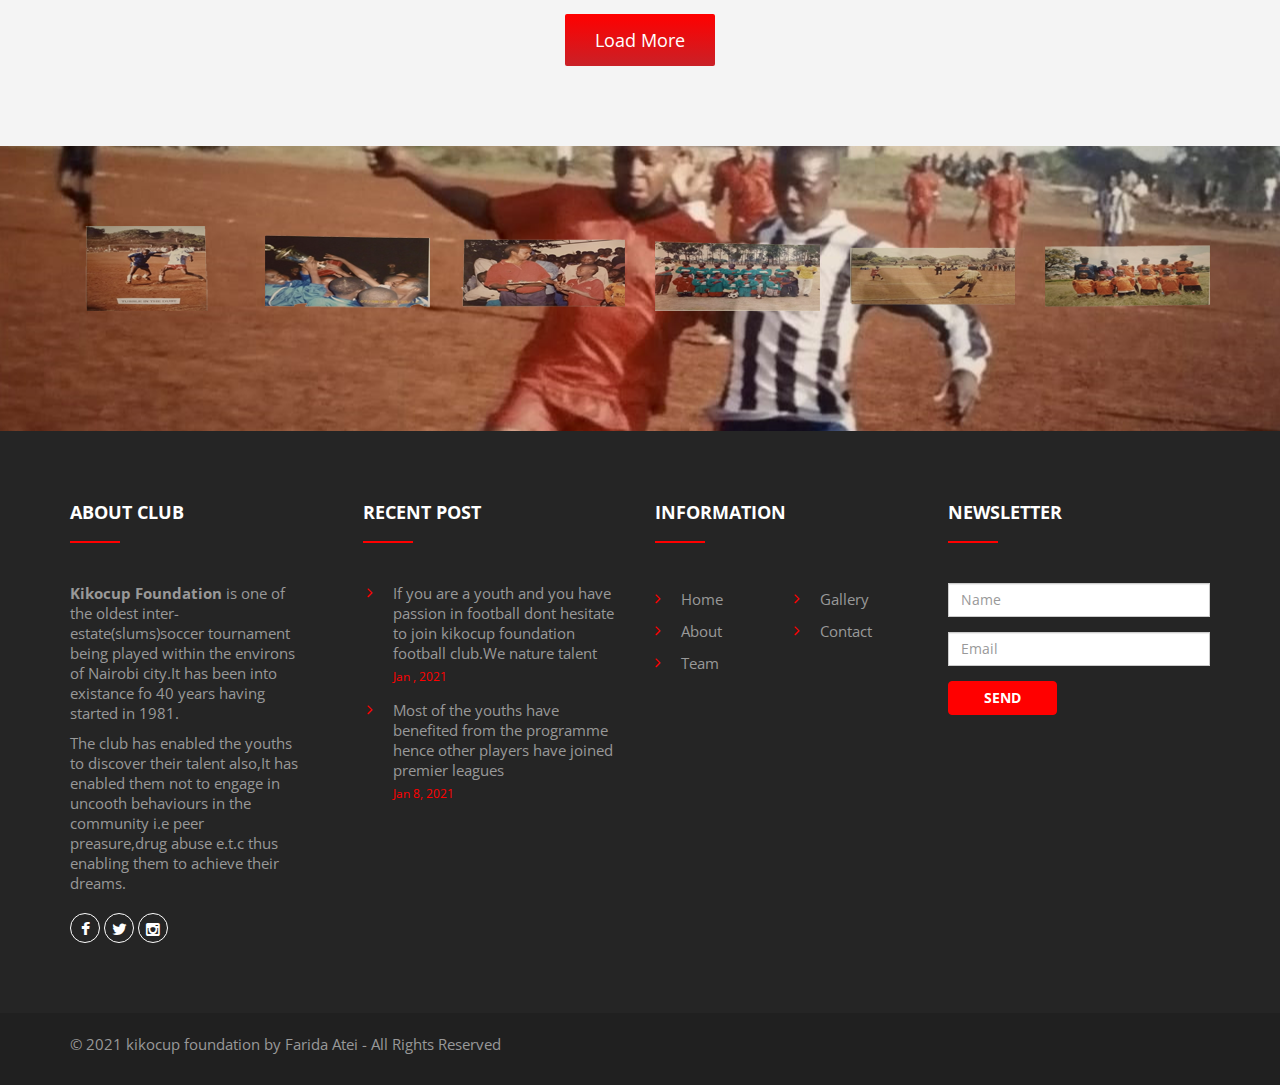
==== commit afc6b1b1: "Initial commit" ====
--- a/HTML/index.html
+++ b/HTML/index.html
@@ -75,7 +75,7 @@
 							<a href="#" title=""><span class="fa fa-facebook"></span></a>
 							<a href="#" title=""><span class="fa fa-twitter"></span></a>
 							<a href="#" title=""><span class="fa fa-instagram"></span></a>
-							<a href="#" title=""><span class="fa fa-pinterest"></span></a>
+							<!-- <a href="#" title=""><span class="fa fa-pinterest"></span></a>NOT NEEDED FOR NOW BUT IT WAS THERE -->
 						</div>
 					</div>
 					
@@ -219,7 +219,8 @@
 			<div class="row">
 				<div class="col-sm-12 col-md-12">
 					<div class="page-title">
-						<h2 class="lead">ABOUT KIKOCUP FOUNDATION</h2>
+						<!-- <h2 class="lead">ABOUT KIKOCUP FOUNDATION</h2> WAS THERE-->
+						<h2 class="lead">MATCH FIXTURE</h2>
 						<div class="border-style"></div>
 					</div>
 				</div>
@@ -276,43 +277,43 @@
 									<table class="table table-striped">
 										<tbody>
 											<tr>
-												<td class="tw40"><div class="match-date">01 Juni 19:00</div></td>
+												<td class="tw40"><div class="match-date">02 Jan 18:00</div></td>
 												<td><div class="match-title text-right">youth under 10years</div></td>
 												<td><div class="text-center">VS</div></td>
 												<td><div class="match-title color-red">youth under 12years</div></td>
 											</tr>
 											<tr>
-												<td><div class="match-date">06 Juni 19:00</div></td>
+												<td><div class="match-date">09 Jan 18:00</div></td>
 												<td><div class="match-title color-red text-right">youth under 12years</div></td>
 												<td><div class="text-center">VS</div></td>
 												<td><div class="match-title">youth under 14years</div></td>
 											</tr>
 											<tr>
-												<td><div class="match-date">12 Juni 19:00</div></td>
+												<td><div class="match-date">23 Jan 18:00</div></td>
 												<td><div class="match-title color-red text-right">youth under 14years</div></td>
 												<td><div class="text-center">VS</div></td>
 												<td><div class="match-title">youth under 16years</div></td>
 											</tr>
 											<tr>
-												<td><div class="match-date">16 Juni 19:00</div></td>
+												<td><div class="match-date">06 feb 18:00</div></td>
 												<td><div class="match-title text-right">youth under 16years</div></td>
 												<td><div class="text-center">VS</div></td>
 												<td><div class="match-title color-red">youth under 18years</div></td>
 											</tr>
 											<tr>
-												<td><div class="match-date">21 Juni 19:00</div></td>
+												<td><div class="match-date">20 feb 18:00</div></td>
 												<td><div class="match-title color-red text-right">youth under 18years</div></td>
 												<td><div class="text-center">VS</div></td>
 												<td><div class="match-title">Senior men team over 18</div></td>
 											</tr>
 											<tr>
-												<td><div class="match-date">25 Juni 19:00</div></td>
+												<td><div class="match-date">27 feb 19:00</div></td>
 												<td><div class="match-title color-red text-right">youth under 10years</div></td>
 												<td><div class="text-center">VS</div></td>
 												<td><div class="match-title">youth under 12years</div></td>
 											</tr>
 											<tr>
-												<td><div class="match-date">30 Juni 19:00</div></td>
+												<td><div class="match-date">06 march 19:00</div></td>
 												<td><div class="match-title color-red text-right">youth under 14years</div></td>
 												<td><div class="text-center">VS</div></td>
 												<td><div class="match-title">youth under 16years</div></td>
@@ -464,7 +465,8 @@
 			<div class="row">
 				<div class="col-sm-12 col-md-12">
 					<div class="page-title">
-						<h2 class="lead">OUR PLAYER</h2>
+						<!-- <h2 class="lead">OUR PLAYER</h2> IT WAS THERE-->
+						<h2 class="lead">OUR TEAM</h2>
 						<div class="border-style"></div>
 					</div>
 				</div>
@@ -479,11 +481,11 @@
 						</div>
 						<div class="item-body">
 							<div class="name">
-								CHRISTIAN RONALDOEL
-							</div>
-							<div class="position">
+								SENIOR MEN OVER 18
+							</div>
+							<!-- <div class="position">
 								<span class="cf">CF</span> Forwarder
-							</div>
+							</div>ORIGINAL CODE BUT NOT NECESSARY -->
 						</div>
 					</div>
 					
@@ -495,9 +497,9 @@
 							<div class="name">
 								UNDER 16
 							</div>
-							<div class="position">
+							<!-- <div class="position">
 								<span class="gk">GK</span> under 16
-							</div>
+							</div> ORIGINAL CODE BUT NOT NECESSARY-->
 						</div>
 					</div>
 					
@@ -509,9 +511,9 @@
 							<div class="name">
 								under 20
 							</div>
-							<div class="position">
+							<!-- <div class="position">
 								<span class="cb">CB</span> Center Back
-							</div>
+							</div> ORIGINAL CODE-->
 						</div>
 					</div>
 					
@@ -523,65 +525,73 @@
 							<div class="name">
 								UNDER 12
 							</div>
-							<div class="position">
+							<!-- <div class="position">
 								<span class="rmf">RMF</span> Right Middle Forward
-							</div>
+							</div> ORIGINAL CODE BUT NOT NECESSARY-->
 						</div>
 					</div>
 					
 					<div class="item player-item">
 						<div class="gambar">
-							<img src="http://placehold.it/390x585" alt="" class="img-responsive">
+							<!-- <img src="http://placehold.it/390x585" alt="" class="img-responsive"> -->
+							<img src="images/blue1.png" alt="" class="img-responsive">
 						</div>
 						<div class="item-body">
 							<div class="name">
-								CHRISTIAN RONALDOEL
-							</div>
-							<div class="position">
+								UNDER 17
+							</div>
+							<!-- <div class="position">
 								<span class="cf">CF</span> Forwarder
-							</div>
+							</div> ORIGINAL CODE BEFORE EDITED-->
 						</div>
 					</div>
 					
 					<div class="item player-item">
 						<div class="gambar">
-							<img src="http://placehold.it/390x585" alt="" class="img-responsive">
+							<!-- <img src="http://placehold.it/390x585" alt="" class="img-responsive"> -->
+							<img src="images/blue2edited.png" alt="" class="img-responsive">
 						</div>
 						<div class="item-body">
 							<div class="name">
-								GUILUGI BUTTON
-							</div>
-							<div class="position">
+								<!-- GUILUGI BUTTON -->
+								UNDER 16
+							</div>
+							<!-- <div class="position">
 								<span class="gk">GK</span> Goal Keeper
-							</div>
+							</div>ORIGINAL CODE -->
 						</div>
 					</div>
 					
 					<div class="item player-item">
 						<div class="gambar">
-							<img src="http://placehold.it/390x585" alt="" class="img-responsive">
+							<!-- <img src="http://placehold.it/390x585" alt="" class="img-responsive">
+							 -->
+							 <img src="images/blue3.png" alt="" class="img-responsive">
 						</div>
 						<div class="item-body">
 							<div class="name">
-								ALEXANDRO NISTA
-							</div>
-							<div class="position">
+								<!-- ALEXANDRO NISTA -->
+								UNDER 14
+							</div>
+							<!-- <div class="position">
 								<span class="cb">CB</span> Center Back
-							</div>
+							</div>ORIGINAL CODE -->
 						</div>
 					</div>
 					
 					<div class="item player-item">
 						<div class="gambar">
-							<img src="http://placehold.it/390x585" alt="" class="img-responsive">
+							<!-- <img src="http://placehold.it/390x585" alt="" class="img-responsive"> -->
+							<img src="images/blue5.png" alt="" class="img-responsive">
 						</div>
 						<div class="item-body">
 							<div class="name">
-								DAVID BECKMAN
-							</div>
-							<div class="position">
+								<!-- DAVID BECKMAN -->
+								UNDER 12
+							</div>
+							<!-- <div class="position">
 								<span class="rmf">RMF</span> Right Middle Forward
-							</div>
+							</div> -->
 						</div>
 					</div>
 					
@@ -611,7 +621,8 @@
 			<div class="row popup-gallery">
 				<div class="col-xs-4 col-sm-3 col-md-3">
 					<div class="w-item">
-						<a href="http://placehold.it/768x510.jpg" title="Gallery #1">
+						<!-- <a href="http://placehold.it/768x510.jpg" title="Gallery #1"> -->
+							<a href="images/red.png" title="Noorden awarding the players">
 							<img src="images/players.png" alt="" class="img-responsive" />
 							<div class="project-info">
 								<div class="project-icon">
@@ -623,7 +634,8 @@
 				</div>
 				<div class="col-xs-4 col-sm-3 col-md-3">
 					<div class="w-item">
-						<a href="http://placehold.it/768x510" title="Gallery #2">
+						<!-- <a href="http://placehold.it/768x510" title="Gallery #2"> -->
+							<a href="images/red1.png" title=" refferies interacting with a player">
 							<img src="images/gift.png" alt="" class="img-responsive" />
 							<div class="project-info">
 								<div class="project-icon">
@@ -635,7 +647,8 @@
 				</div>
 				<div class="col-xs-4 col-sm-3 col-md-3">
 					<div class="w-item">
-						<a href="http://placehold.it/768x510" title="Gallery #3">
+						<!-- <a href="http://placehold.it/768x510" title="Gallery #3"> -->
+							<a href="images/red2.png" title="Under 12 during a match">
 							<img src="images/player4.png" alt="" class="img-responsive" />
 							<div class="project-info">
 								<div class="project-icon">
@@ -647,7 +660,8 @@
 				</div>
 				<div class="col-xs-4 col-sm-3 col-md-3">
 					<div class="w-item">
-						<a href="http://placehold.it/768x510" title="Gallery #4">
+						<!-- <a href="http://placehold.it/768x510" title="Gallery #4"> -->
+							<a href="images/red3.png" title="under 14 and under 12 during a match">
 							<img src="images/grao3gallary.png" alt="" class="img-responsive" />
 							<div class="project-info">
 								<div class="project-icon">
@@ -839,7 +853,7 @@
 				
 				<div class="col-xs-6 col-sm-6 col-md-2 col-lg-2">
 					<div class="client-img">
-						<img src="images/below6.png" alt="" class="img-responsive" />
+						<img src="images/client4.png" alt="" class="img-responsive" />
 					</div>
 				</div>
 				
@@ -863,8 +877,8 @@
 							<!-- <p>This template is a micro niche for business categories, namely Pro Soccer business. there was an excess of this template is using HTML/CSS. Condimentum aliquam, mollit magna velit nec, tempor cursus vitae sit aliquet neque purus. Ultrices lacus proin conubia dictum tempus, tempor pede vitae faucibus</p> -->
 							<P><div class="welcome">
 						
-						<p><strong>Kikocup Foundation</strong> is one of the oldest inter-estate(slums)soccer tournament being played within the environs of Nairobi city.It has been on fot the 39 years having started in1981. </p>
-						<p>Over the years,the tournament has been used both by the premier league,Clubs and the national team as an instrument to discourage talented players particullaly those residing in the slums area of the city.</p>
+						<p><strong>Kikocup Foundation</strong> is one of the oldest inter-estate(slums)soccer tournament being played within the environs of Nairobi city.It has been into existance fo 40 years having started in 1981. </p>
+						<p>	The club has enabled the youths to discover their talent also,It has  enabled them  not to engage in uncooth behaviours in the community i.e peer preasure,drug abuse e.t.c thus enabling them to achieve their dreams.</p>
 					</div></P>
 							<div class="footer-sosmed">
 								<a href="#" title="">
@@ -907,7 +921,7 @@
 							</div>
 							<div class="footer-blog-item">
 								<div class="footer-blog-lead">
-									<a href="blog-1.html" title=""><!-- vestibulum sit feugiat voluptates  --><!-- dui eros libero. -->More youths have benefited from the programme hence other players have joined premier leagues</a>
+									<a href="blog-1.html" title=""><!-- vestibulum sit feugiat voluptates  --><!-- dui eros libero. -->Most of the youths have benefited from the programme hence other players have joined premier leagues</a>
 								</div>
 								<div class="footer-blog-date">
 									Jan 8, 2021
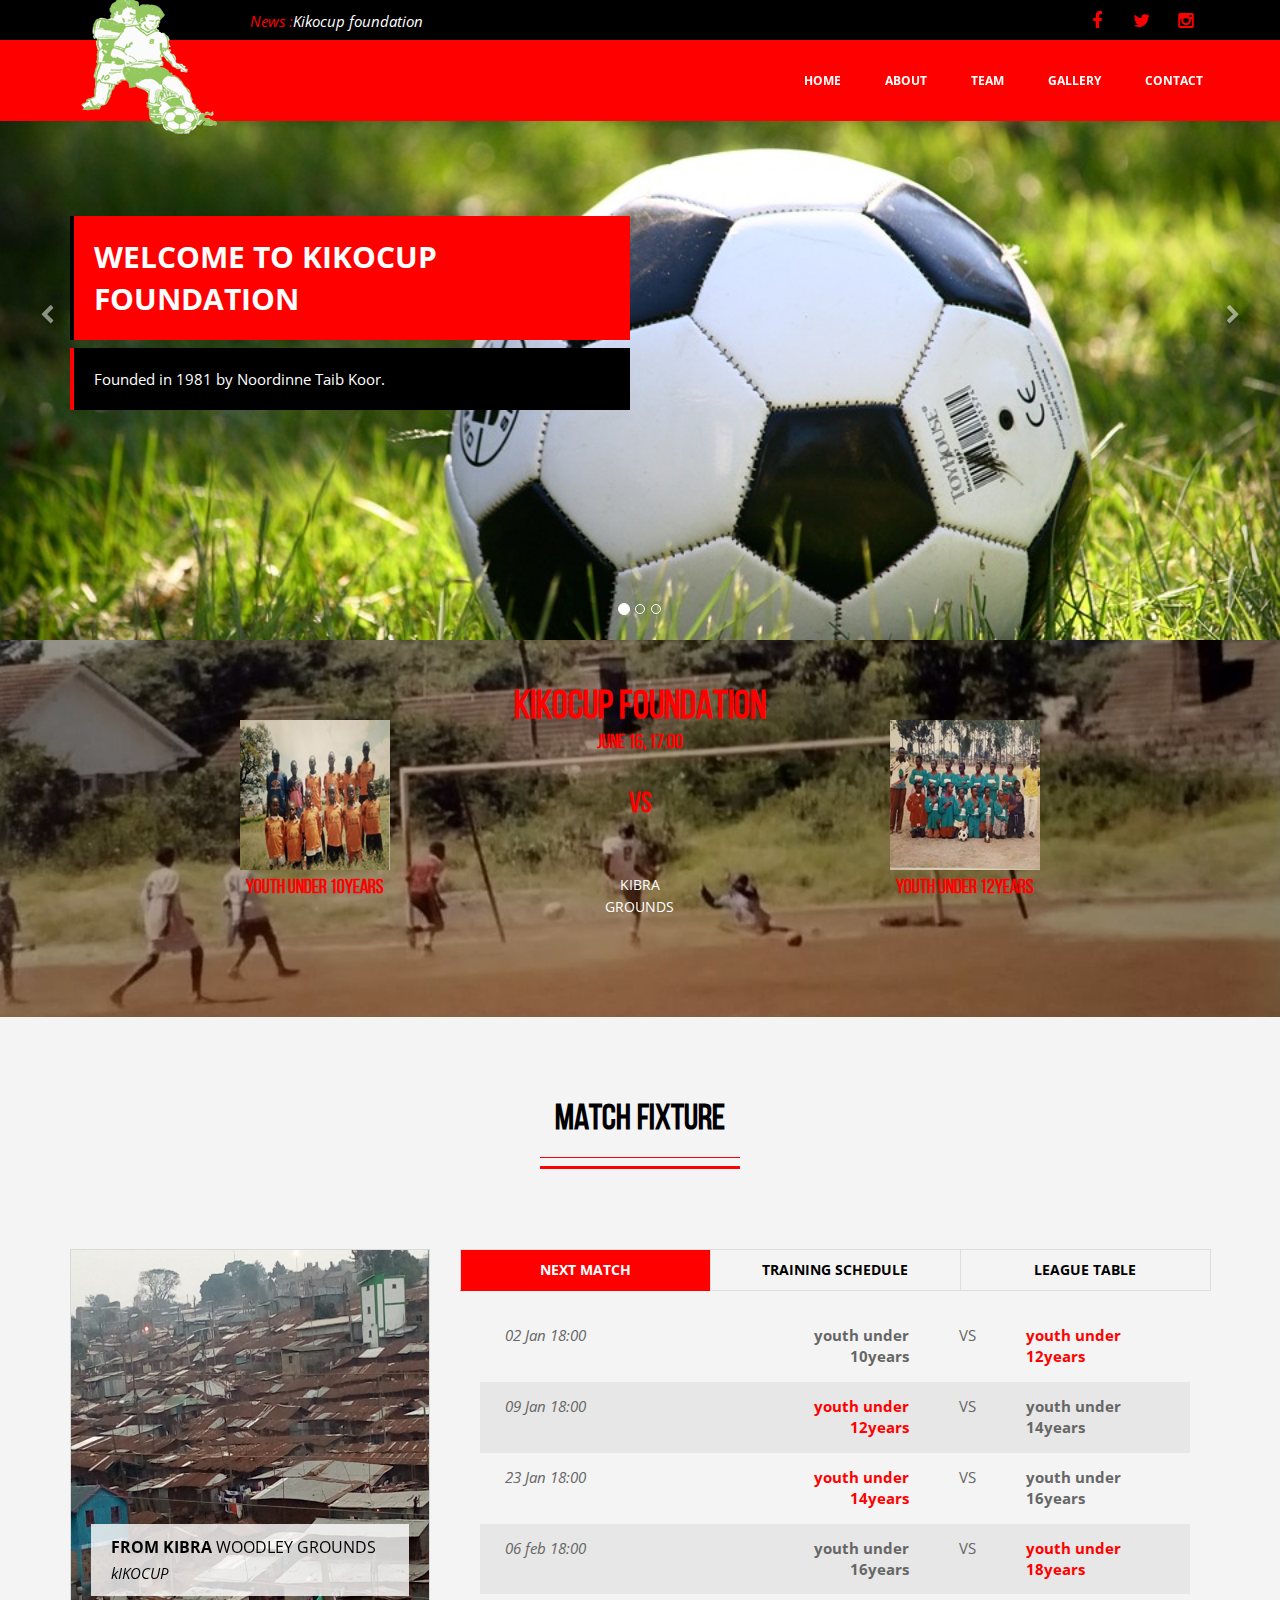
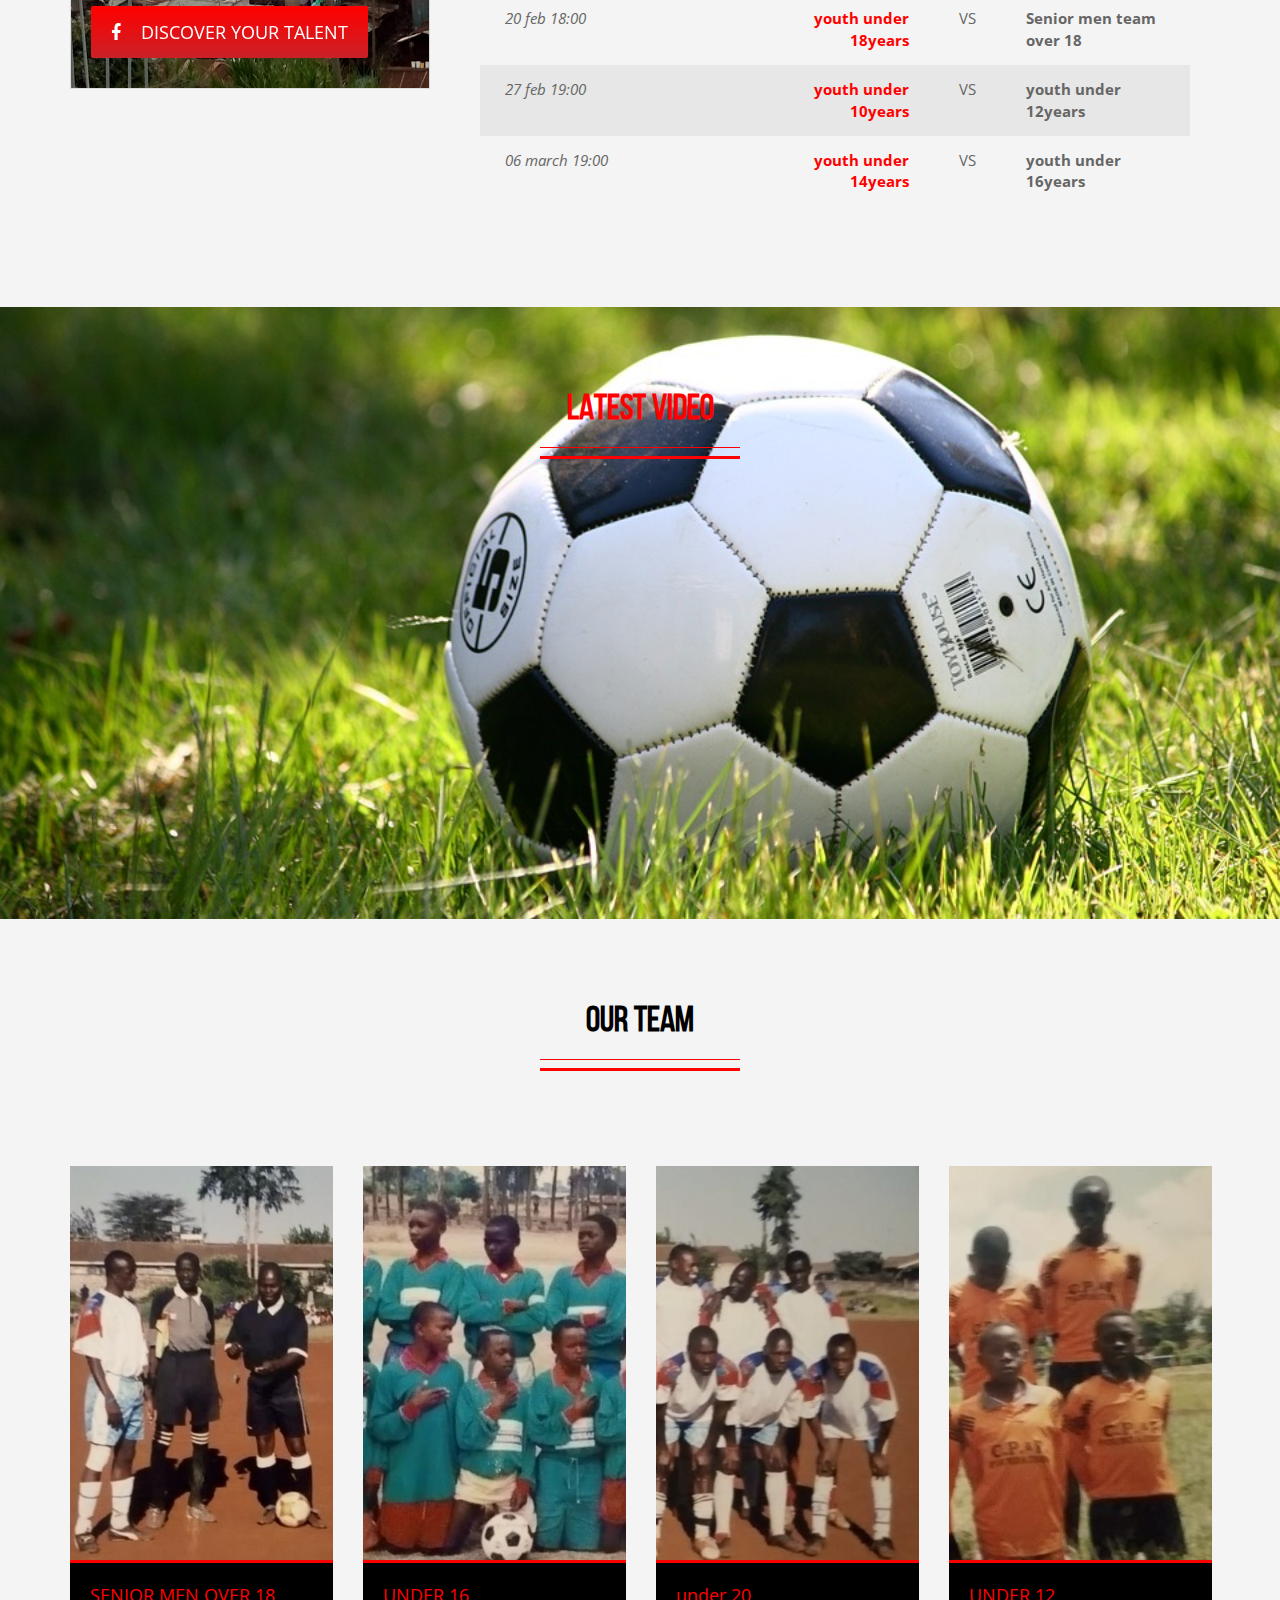
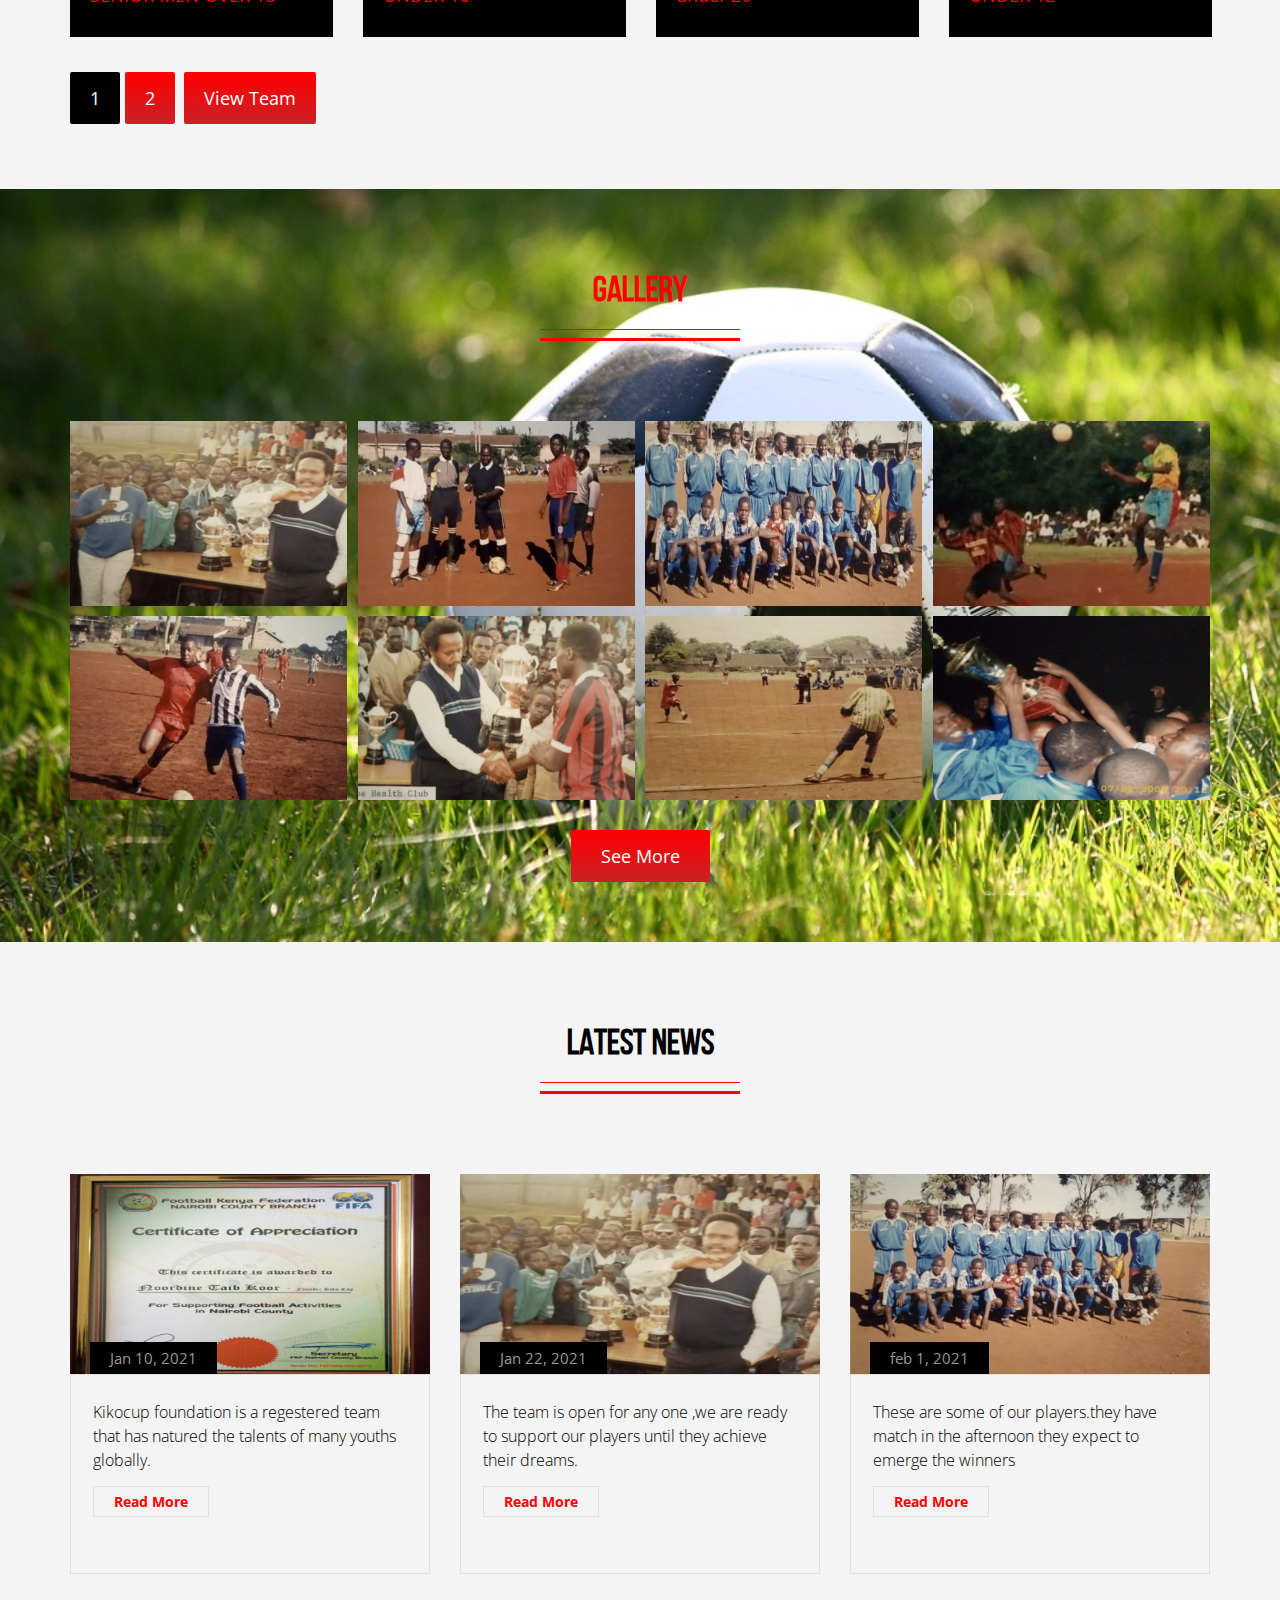
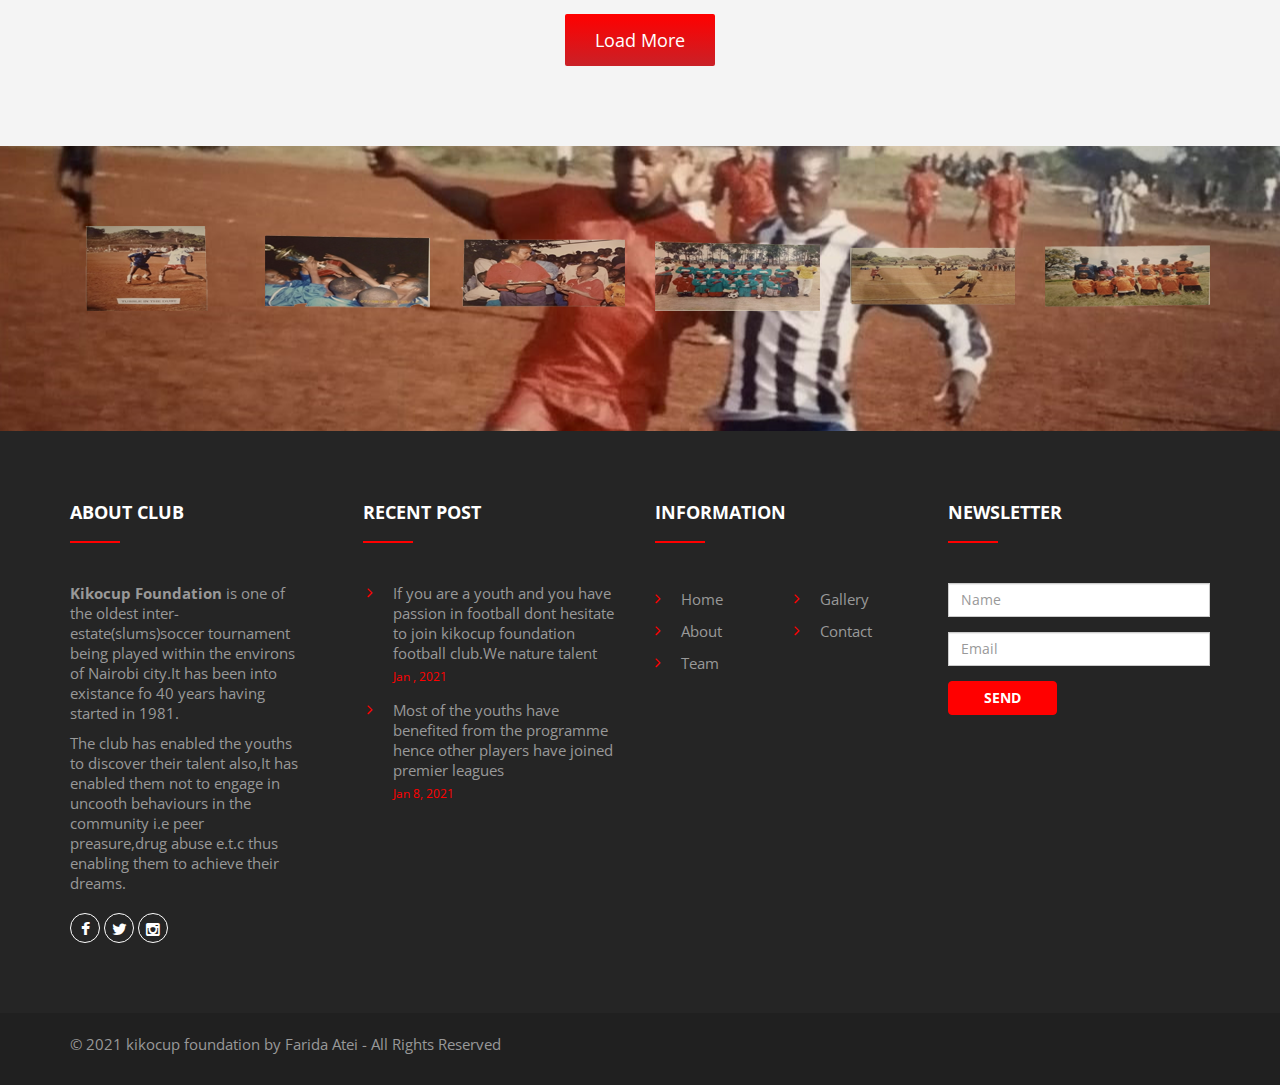
==== commit 5dedc18a: "initial commit" ====
--- a/HTML/index.html
+++ b/HTML/index.html
@@ -14,7 +14,8 @@
 	<!-- ==============================================
 	Favicons
 	=============================================== -->
-	<link rel="shortcut icon" href="images/favicon.ico">
+	<!-- <link rel="shortcut icon" href="images/favicon.ico">ORIGINAL CODE -->
+	<link rel="shortcut icon" href="images/logokiko.png"><!-- ORIGINAL CODE REPLACED  -->
 	<link rel="apple-touch-icon" href="images/apple-touch-icon.png">
 	<link rel="apple-touch-icon" sizes="72x72" href="images/apple-touch-icon-72x72.png">
 	<link rel="apple-touch-icon" sizes="114x114" href="images/apple-touch-icon-114x114.png">
@@ -131,7 +132,7 @@
 					</div>
 				</div>
 				<div class="item">
-					<img src="images/g.png" alt="...">
+					<img src="images/g6.png" alt="..."><!-- IMAGE SIZE 1440by768 -->
 					<div class="carousel-caption">
 						<div class="container">
 							<div class="wrap-caption">
@@ -182,7 +183,7 @@
 							
 							<div class="col-sm-4 col-md-4">
 								<div class="match-club">
-									<img src=images/under12.png alt="" />
+									<img src=images/z1.png alt="" />
 									<div class="club-name">YOUTH UNDER 10YEARS</div>
 								</div>
 							</div>
@@ -622,8 +623,8 @@
 				<div class="col-xs-4 col-sm-3 col-md-3">
 					<div class="w-item">
 						<!-- <a href="http://placehold.it/768x510.jpg" title="Gallery #1"> -->
-							<a href="images/red.png" title="Noorden awarding the players">
-							<img src="images/players.png" alt="" class="img-responsive" />
+							<a href="images/redfresh.png" title="Noorden awarding the players">
+							<img src="images/redfresh.png" alt="" class="img-responsive" />
 							<div class="project-info">
 								<div class="project-icon">
 									<span class="fa fa-search"></span>
@@ -635,8 +636,8 @@
 				<div class="col-xs-4 col-sm-3 col-md-3">
 					<div class="w-item">
 						<!-- <a href="http://placehold.it/768x510" title="Gallery #2"> -->
-							<a href="images/red1.png" title=" refferies interacting with a player">
-							<img src="images/gift.png" alt="" class="img-responsive" />
+							<a href="images/redfresh1.png" title=" refferies interacting with a player">
+							<img src="images/redfresh1.png" alt="" class="img-responsive" />
 							<div class="project-info">
 								<div class="project-icon">
 									<span class="fa fa-search"></span>
@@ -648,8 +649,8 @@
 				<div class="col-xs-4 col-sm-3 col-md-3">
 					<div class="w-item">
 						<!-- <a href="http://placehold.it/768x510" title="Gallery #3"> -->
-							<a href="images/red2.png" title="Under 12 during a match">
-							<img src="images/player4.png" alt="" class="img-responsive" />
+							<a href="images/redfresh2.png" title="Under 12 during a match">
+							<img src="images/redfresh2.png" alt="" class="img-responsive" />
 							<div class="project-info">
 								<div class="project-icon">
 									<span class="fa fa-search"></span>
@@ -661,8 +662,8 @@
 				<div class="col-xs-4 col-sm-3 col-md-3">
 					<div class="w-item">
 						<!-- <a href="http://placehold.it/768x510" title="Gallery #4"> -->
-							<a href="images/red3.png" title="under 14 and under 12 during a match">
-							<img src="images/grao3gallary.png" alt="" class="img-responsive" />
+							<a href="images/redfresh3.png" title="under 16 and under 14 during a match">
+							<img src="images/redfresh3.png" alt="" class="img-responsive" />
 							<div class="project-info">
 								<div class="project-icon">
 									<span class="fa fa-search"></span>
@@ -673,8 +674,9 @@
 				</div>
 				<div class="col-xs-4 col-sm-3 col-md-3">
 					<div class="w-item">
-						<a href="http://placehold.it/768x510" title="Gallery #5">
-							<img src="images/soccer3.png" alt="" class="img-responsive" />
+						<!-- <a href="http://placehold.it/768x510" title="Gallery #5"> -->
+							<a href="images/redfresh4.png" title="under 16">
+							<img src="images/redfresh4.png" alt="" class="img-responsive" />
 							<div class="project-info">
 								<div class="project-icon">
 									<span class="fa fa-search"></span>
@@ -685,8 +687,9 @@
 				</div>
 				<div class="col-xs-4 col-sm-3 col-md-3">
 					<div class="w-item">
-						<a href="http://placehold.it/768x510" title="Gallery #6">
-							<img src="images/soccer4.png" alt="" class="img-responsive" />
+						<!-- <a href="http://placehold.it/768x510" title="Gallery #6"> -->
+						<a href="images/redfresh5.png" title="wazee club">
+							<img src="images/redfresh5.png" alt="" class="img-responsive" />
 							<div class="project-info">
 								<div class="project-icon">
 									<span class="fa fa-search"></span>
@@ -697,7 +700,8 @@
 				</div>
 				<div class="col-xs-4 col-sm-3 col-md-3">
 					<div class="w-item">
-						<a href="http://placehold.it/768x510" title="Gallery #1">
+						<!-- <a href="http://placehold.it/768x510" title="Gallery #1"> -->
+							<a href="images/soccer5.png" title="Goalkeeper forcussing">
 							<img src="images/soccer5.png" alt="" class="img-responsive" />
 							<div class="project-info">
 								<div class="project-icon">
@@ -709,7 +713,8 @@
 				</div>
 				<div class="col-xs-4 col-sm-3 col-md-3">
 					<div class="w-item">
-						<a href="http://placehold.it/768x510" title="Gallery #1">
+						<!-- <a href="http://placehold.it/768x510" title="Gallery #1"> -->
+							<a href="images/soccer6.png" title="players celebrating their win">
 							<img src="images/soccer6.png" alt="" class="img-responsive" />
 							<div class="project-info">
 								<div class="project-icon">
@@ -748,16 +753,17 @@
 					<div class="blog-item">
 						<div class="gambar">
 							<div class="date">
-								May 29, 2015
+								Jan 10, 2021
 							</div>
 							<img src="images/news2.png" alt="" class="img-responsive" />
 						</div>
 						<div class="item-body">
 							<div class="description">
 								<p class="lead">
-									<a href="news-single.html" title="">We give you good documentation to make easy to understand about this templates and the features.</a>
+									<a href="news-single.html" title="">Kikocup foundation is a regestered team that has natured the talents of many youths globally.</a>
 								</p>
-								<a href="news-single.html" title="" class="readmore">Read More</a>
+								<!-- <a href="news-single.html" title="" class="readmore">Read More</a>ORIGINAL CODE BEFORE EDION -->
+								<a href="gallery.html" title="" class="readmore">Read More</a>
 								
 							</div>
 							
@@ -769,16 +775,17 @@
 					<div class="blog-item">
 						<div class="gambar">
 							<div class="date">
-								May 29, 2015
+								Jan 22, 2021
 							</div>
 							<img src="images/news.png" alt="" class="img-responsive" />
 						</div>
 						<div class="item-body">
 							<div class="description">
 								<p class="lead">
-									<a href="news-single.html" title="">We give you good documentation to make easy to understand about this templates and the features.</a>
+									<a href="news-single.html" title="">The team is open for any one ,we are ready to support our players until they achieve their dreams.</a>
 								</p>
-								<a href="news-single.html" title="" class="readmore">Read More</a>
+								<!-- <a href="news-single.html" title="" class="readmore">Read More</a> -->
+								<a href="gallery.html" title="" class="readmore">Read More</a>
 								
 							</div>
 							
@@ -790,16 +797,17 @@
 					<div class="blog-item">
 						<div class="gambar">
 							<div class="date">
-								May 29, 2015
+								feb 1, 2021
 							</div>
 							<img src="images/news1.png" alt="" class="img-responsive" />
 						</div>
 						<div class="item-body">
 							<div class="description">
 								<p class="lead">
-									<a href="news-single.html" title="">We give you good documentation to make easy to understand about this templates and the features.</a>
+									<a href="news-single.html" title="">These are some of our players.they have match in the afternoon they expect to emerge the winners</a>
 								</p>
-								<a href="news-single.html" title="" class="readmore">Read More</a>
+								<!-- <a href="news-single.html" title="" class="readmore">Read More</a>ORIGINAL CODE BEFORE EDITION -->
+								<a href="gallery.html" title="" class="readmore">Read More</a>
 								
 							</div>
 							
--- a/HTML/css/style.css
+++ b/HTML/css/style.css
@@ -125,7 +125,8 @@
     margin: -100px 0 0 -100px;
     width: 200px;
     height: 200px;
-    background-image: url("../images/apple-touch-icon.png");
+   /* background-image: url("../images/apple-touch-icon.png");ORIGINAL CODE*/
+    background-image: url("../images/logokiko.png");
     background-position: center;
     background-repeat: no-repeat;
 }
@@ -1126,7 +1127,8 @@
     padding: 0px 0px;
 }
 .tab-team-bg{
-	background: url('http://placehold.it/1920x700') top center;
+	/*background: url('http://placehold.it/1920x700') top center;ORIGINAL CODE BEFORE EDITTING*/
+	background: url('../images/teamback.png') top center;
 	-webkit-background-size: cover; 
 	-moz-background-size: cover; 
 	-o-background-size: cover; 
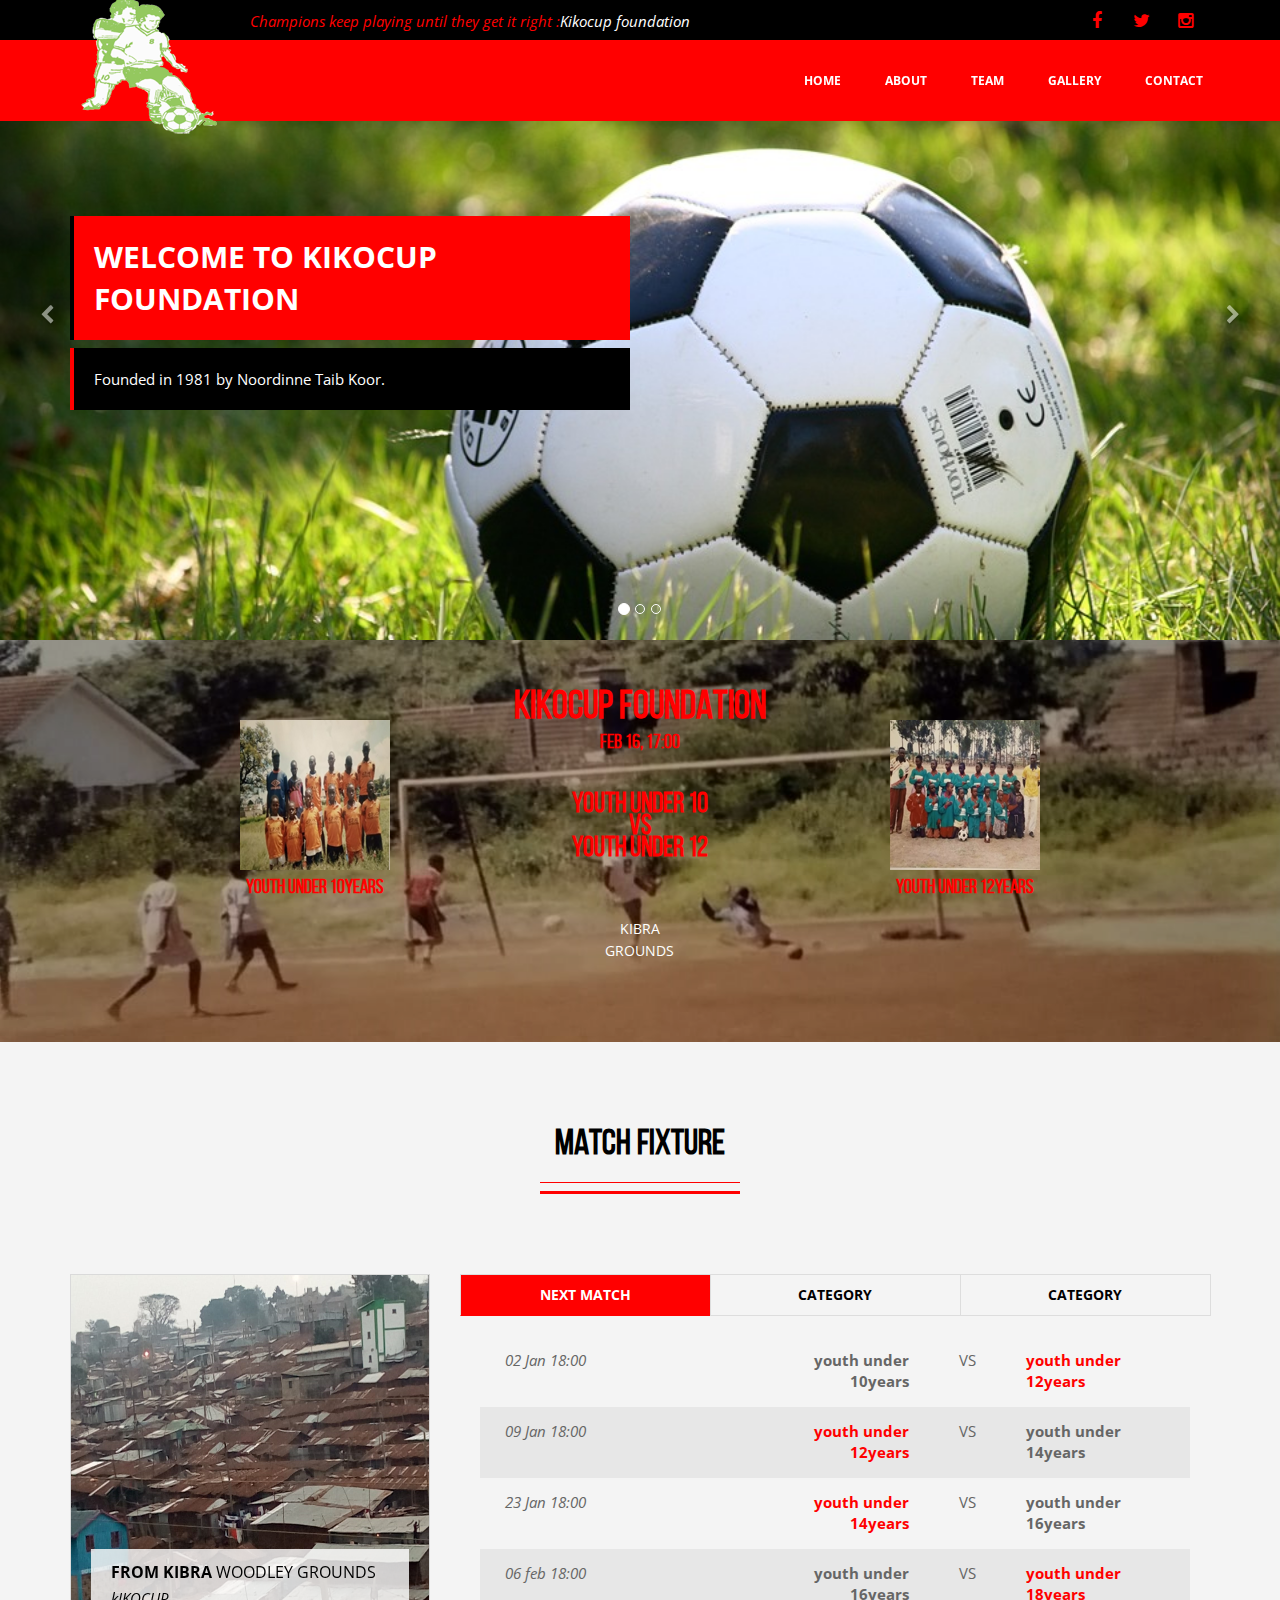
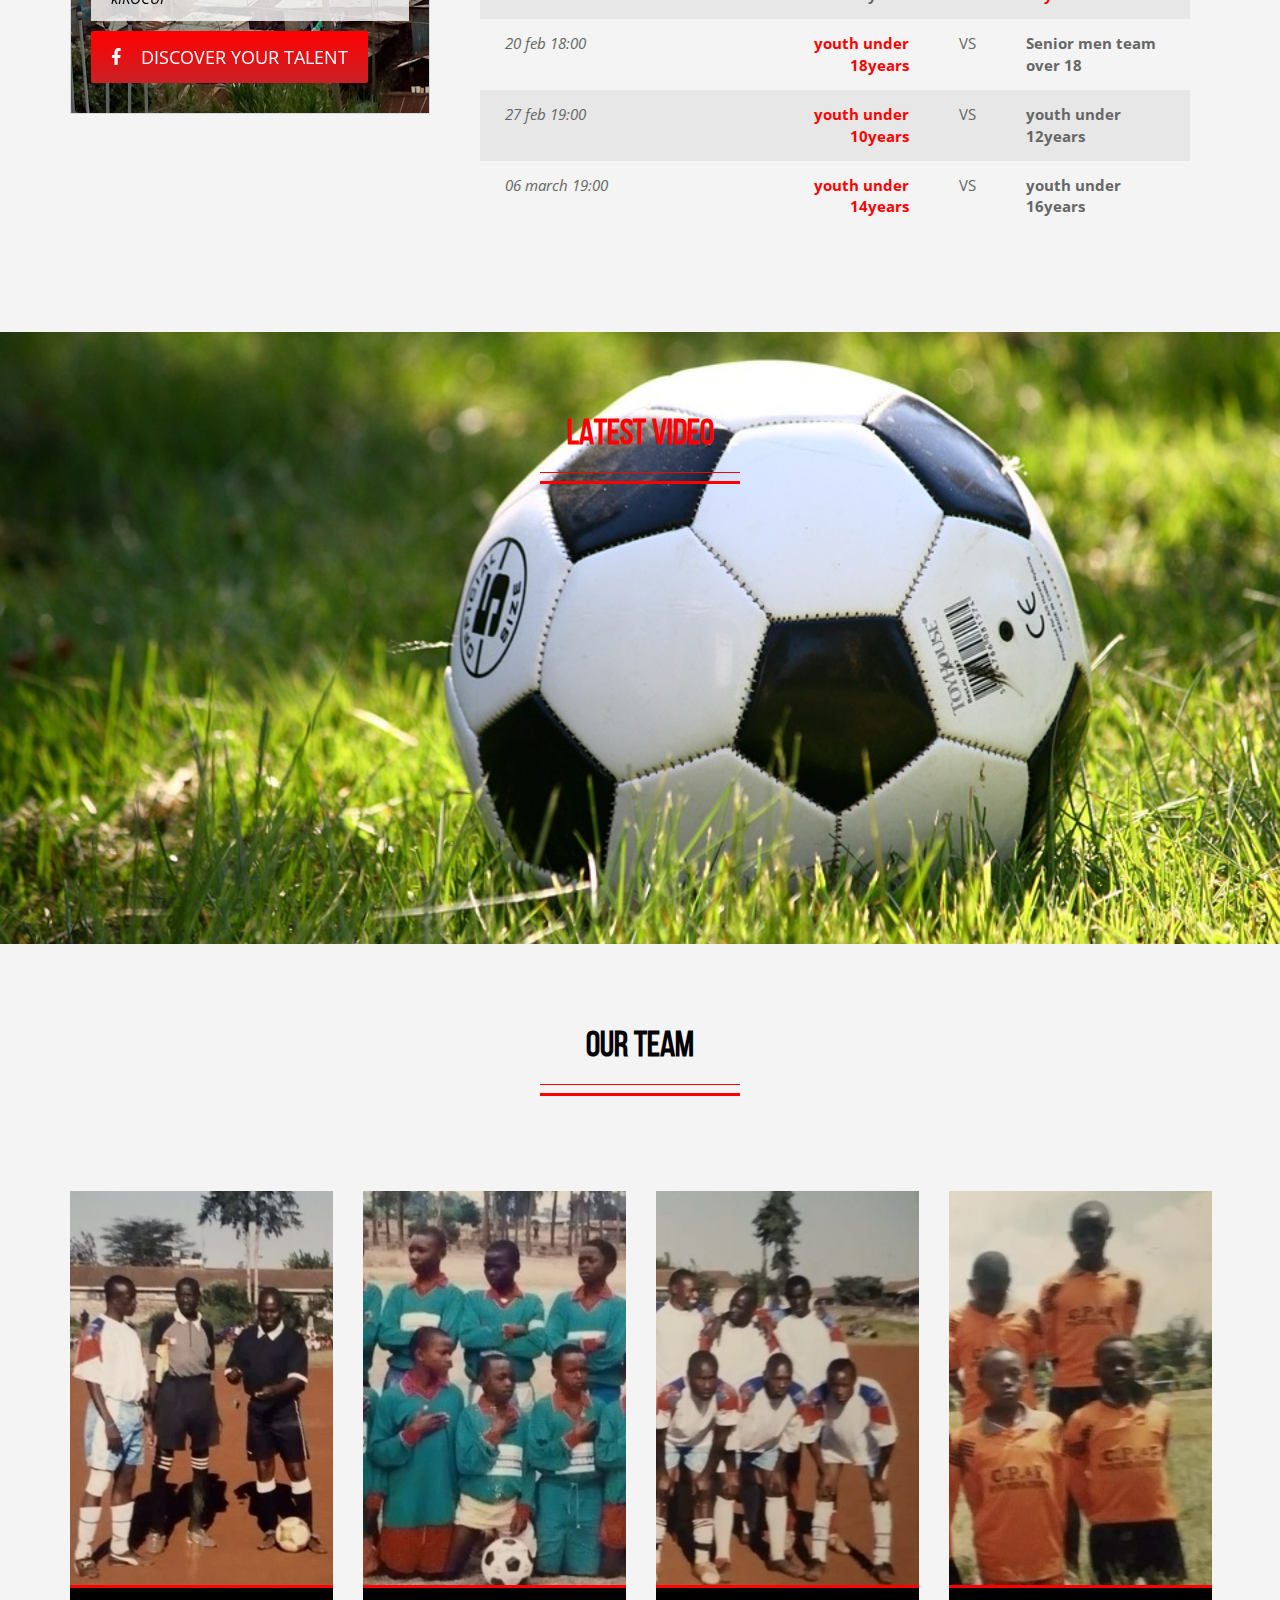
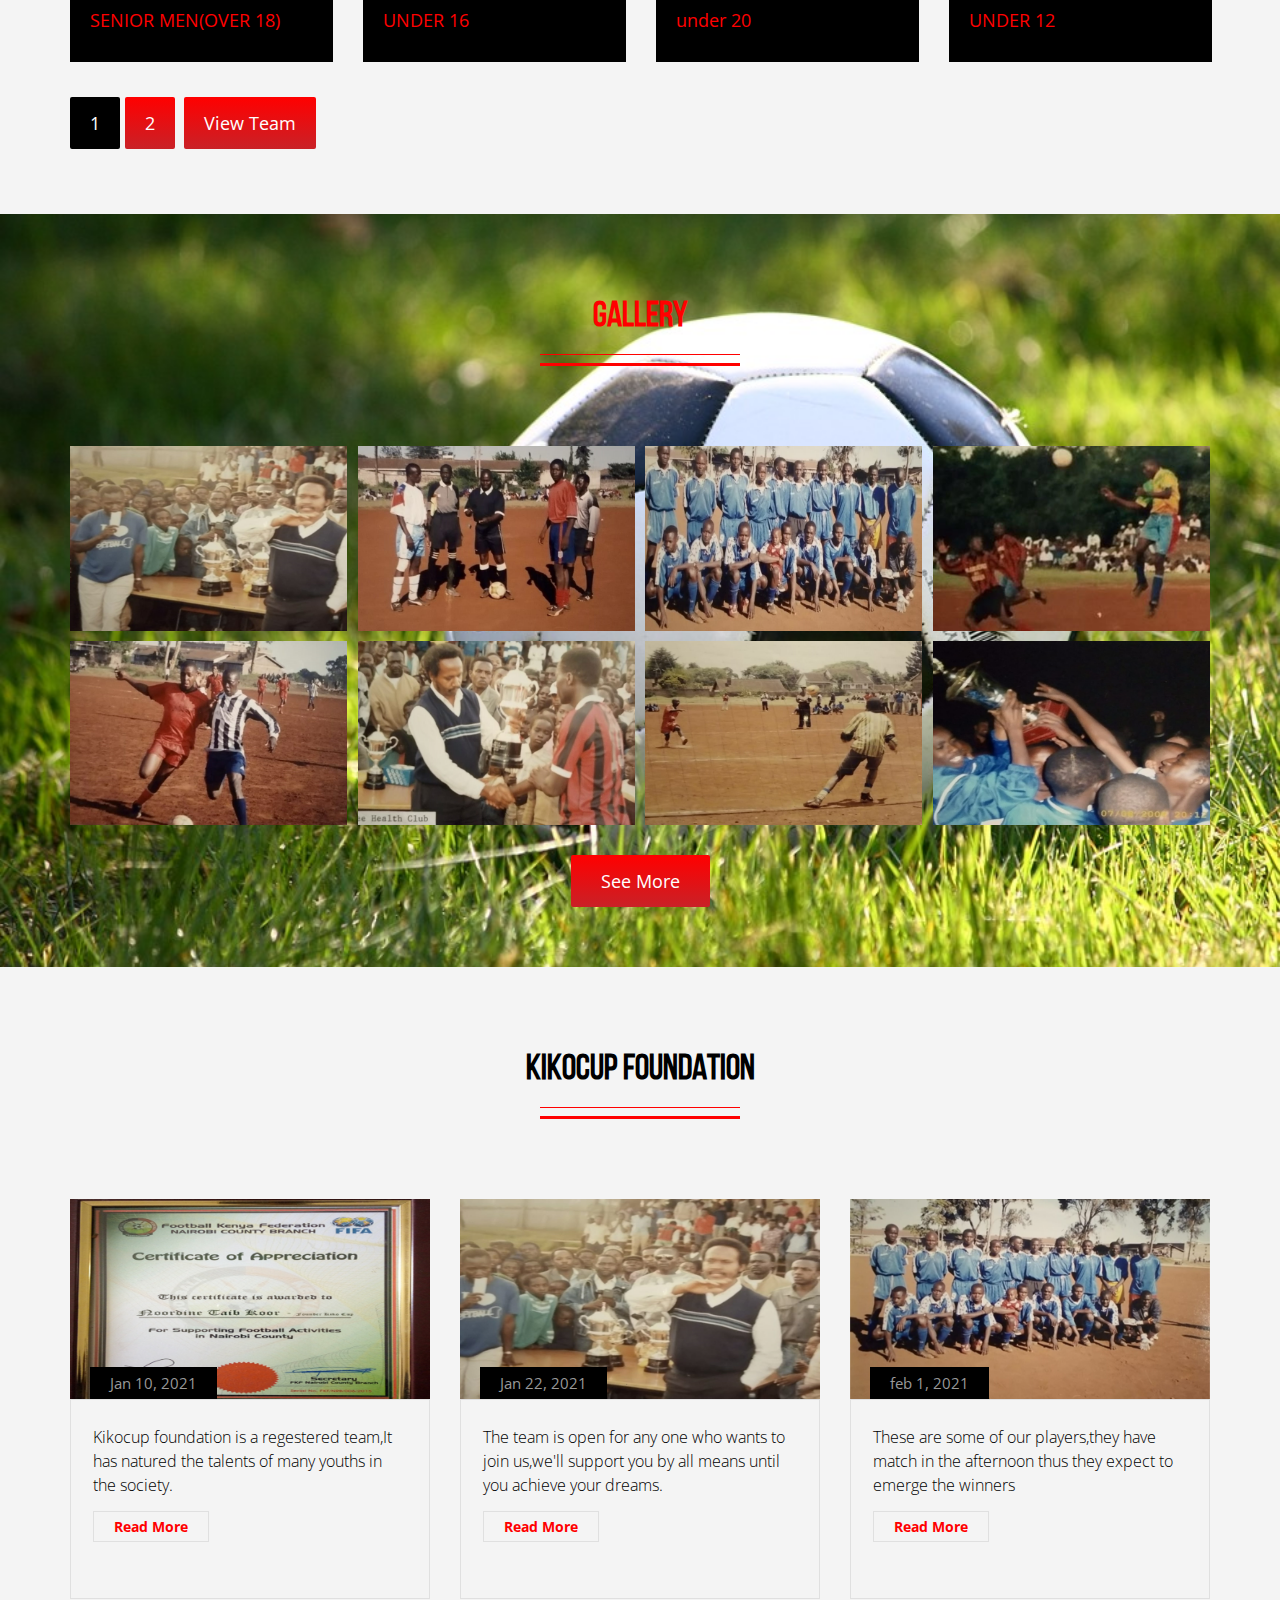
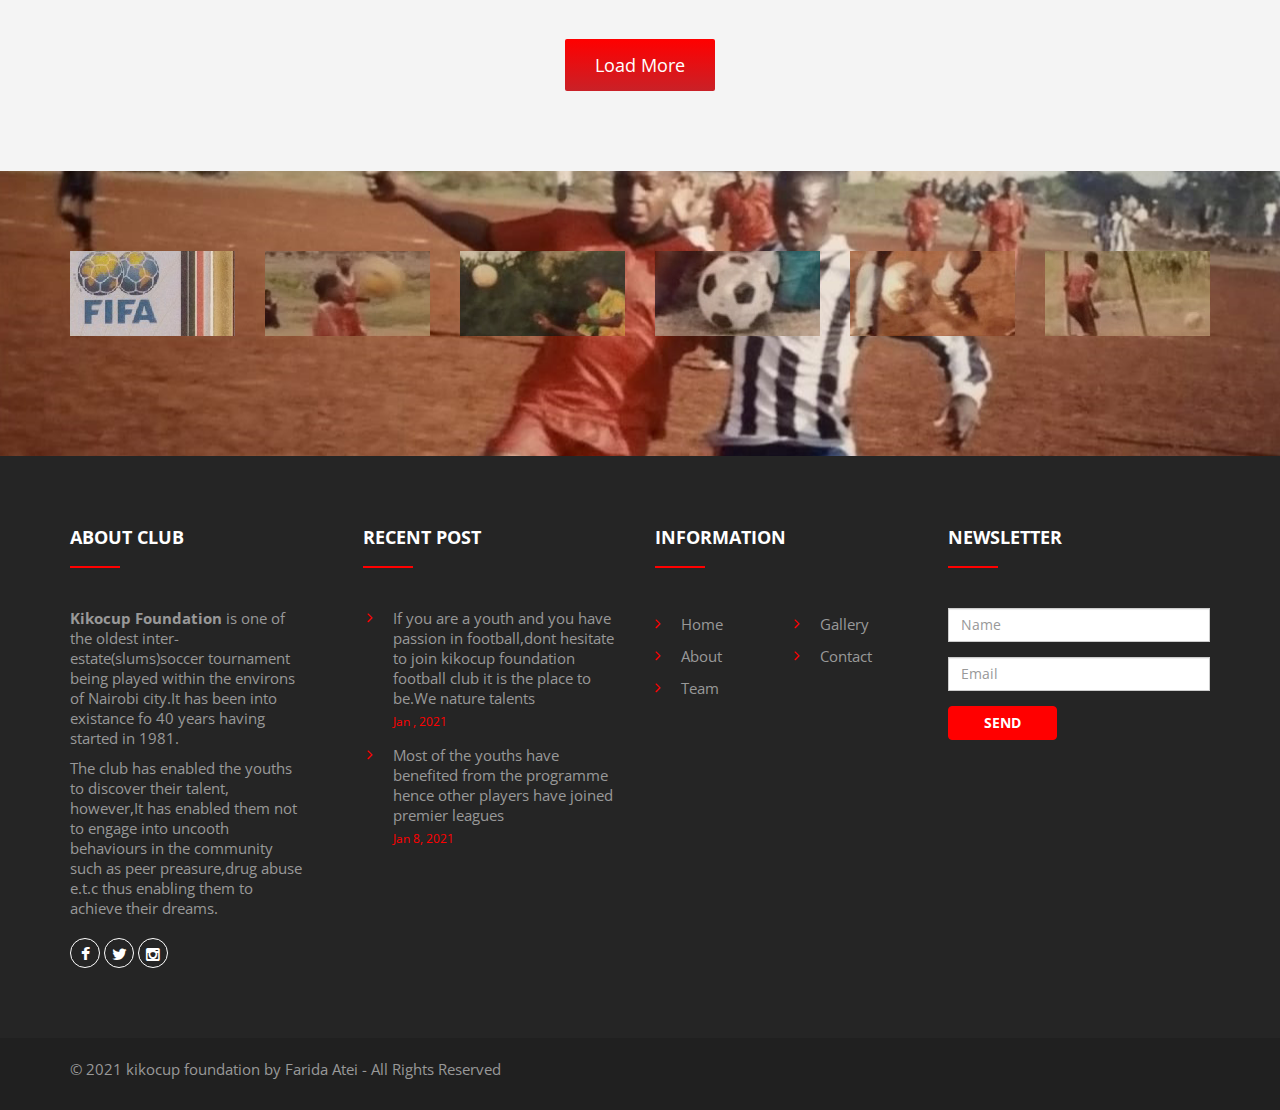
==== commit 52cced2a: "initial commit" ====
--- a/HTML/index.html
+++ b/HTML/index.html
@@ -63,7 +63,8 @@
 				<div class="row">
 					<div class="col-xs-12 col-sm-7 col-md-7 col-lg-7">
 						<div class="info">
-							<h3>News : </h3>
+							<!-- <h3>News : </h3> -->
+							<h3>Champions keep playing until they get it right : </h3>
 							<div class="info-item">
 								<div>Kikocup foundation</div>
 								<div>Naturing Talents.</div>
@@ -191,8 +192,9 @@
 							<div class="col-sm-4 col-md-4">
 								<div class="match-description">
 									<div class="liga-name">KIKOCUP FOUNDATION</div>
-									<div class="liga-date">JUNE 16, 17:00</div>
-									<div class="liga-vs">VS</div>
+									<div class="liga-date">FEB 16, 17:00</div>
+									<!-- <div class="liga-vs">VS</div>ORIGINAL CODE -->
+									<div class="liga-vs">youth under 10<br> vs<br> youth under 12</div>
 									<div class="liga-location">KIBRA<br />GROUNDS</div>
 								</div>
 							</div>
@@ -267,10 +269,15 @@
 				<div class="col-sm-12 col-md-8">
 					
 					  <div class="bs-example bs-example-tabs" data-example-id="togglable-tabs">
-						<ul id="myTabs" class="nav nav-tabs" role="tablist">
+						<!-- <ul id="myTabs" class="nav nav-tabs" role="tablist">
 							<li class="active"><a href="#match" id="match-tab" role="tab" data-toggle="tab" aria-controls="match" aria-expanded="true">NEXT MATCH</a></li>
 							<li><a href="#training" role="tab" id="training-tab" data-toggle="tab" aria-controls="training">TRAINING SCHEDULE</a></li>
 							<li><a href="#league" role="tab" id="league-tab" data-toggle="tab" aria-controls="league">LEAGUE TABLE</a></li>
+						</ul>ORIGINAL CODE -->
+						<ul id="myTabs" class="nav nav-tabs" role="tablist">
+							<li class="active"><a href="#match" id="match-tab" role="tab" data-toggle="tab" aria-controls="match" aria-expanded="true">NEXT MATCH</a></li>
+							<li><a href="#training" role="tab" id="training-tab" data-toggle="tab" aria-controls="training">CATEGORY</a></li>
+							<li><a href="#league" role="tab" id="league-tab" data-toggle="tab" aria-controls="league">CATEGORY</a></li>
 						</ul>
 						<div id="myTabContent" class="tab-content tab-content-bg">
 							<div role="tabpanel" class="tab-pane fade in active" id="match" aria-labelledBy="match-tab">
@@ -482,7 +489,7 @@
 						</div>
 						<div class="item-body">
 							<div class="name">
-								SENIOR MEN OVER 18
+								SENIOR MEN(OVER 18)
 							</div>
 							<!-- <div class="position">
 								<span class="cf">CF</span> Forwarder
@@ -535,11 +542,11 @@
 					<div class="item player-item">
 						<div class="gambar">
 							<!-- <img src="http://placehold.it/390x585" alt="" class="img-responsive"> -->
-							<img src="images/blue1.png" alt="" class="img-responsive">
+							<img src="images/home.png" alt="" class="img-responsive">
 						</div>
 						<div class="item-body">
 							<div class="name">
-								UNDER 17
+								UNDER 16
 							</div>
 							<!-- <div class="position">
 								<span class="cf">CF</span> Forwarder
@@ -550,12 +557,12 @@
 					<div class="item player-item">
 						<div class="gambar">
 							<!-- <img src="http://placehold.it/390x585" alt="" class="img-responsive"> -->
-							<img src="images/blue2edited.png" alt="" class="img-responsive">
+							<img src="images/home2.png" alt="" class="img-responsive">
 						</div>
 						<div class="item-body">
 							<div class="name">
 								<!-- GUILUGI BUTTON -->
-								UNDER 16
+								UNDER 17
 							</div>
 							<!-- <div class="position">
 								<span class="gk">GK</span> Goal Keeper
@@ -567,7 +574,7 @@
 						<div class="gambar">
 							<!-- <img src="http://placehold.it/390x585" alt="" class="img-responsive">
 							 -->
-							 <img src="images/blue3.png" alt="" class="img-responsive">
+							 <img src="images/home3.png" alt="" class="img-responsive">
 						</div>
 						<div class="item-body">
 							<div class="name">
@@ -583,7 +590,7 @@
 					<div class="item player-item">
 						<div class="gambar">
 							<!-- <img src="http://placehold.it/390x585" alt="" class="img-responsive"> -->
-							<img src="images/blue5.png" alt="" class="img-responsive">
+							<img src="images/home4.png" alt="" class="img-responsive">
 						</div>
 						<div class="item-body">
 							<div class="name">
@@ -741,7 +748,8 @@
 			<div class="row">
 				<div class="col-sm-12 col-md-6 col-md-offset-3">
 					<div class="page-title">
-						<h2 class="lead">LATEST NEWS</h2>
+						<!-- <h2 class="lead">LATEST NEWS</h2> -->
+						<h2 class="lead">KIKOCUP FOUNDATION</h2>
 						<div class="border-style"></div>
 					</div>
 				</div>
@@ -760,7 +768,7 @@
 						<div class="item-body">
 							<div class="description">
 								<p class="lead">
-									<a href="news-single.html" title="">Kikocup foundation is a regestered team that has natured the talents of many youths globally.</a>
+									<a href="news-single.html" title="">Kikocup foundation is a regestered team,It has natured the talents of many youths in the society.</a>
 								</p>
 								<!-- <a href="news-single.html" title="" class="readmore">Read More</a>ORIGINAL CODE BEFORE EDION -->
 								<a href="gallery.html" title="" class="readmore">Read More</a>
@@ -782,7 +790,7 @@
 						<div class="item-body">
 							<div class="description">
 								<p class="lead">
-									<a href="news-single.html" title="">The team is open for any one ,we are ready to support our players until they achieve their dreams.</a>
+									<a href="news-single.html" title="">The team is open for any one who wants to join us,we'll support you by all means until you achieve your dreams.</a>
 								</p>
 								<!-- <a href="news-single.html" title="" class="readmore">Read More</a> -->
 								<a href="gallery.html" title="" class="readmore">Read More</a>
@@ -804,7 +812,7 @@
 						<div class="item-body">
 							<div class="description">
 								<p class="lead">
-									<a href="news-single.html" title="">These are some of our players.they have match in the afternoon they expect to emerge the winners</a>
+									<a href="news-single.html" title="">These are some of our players,they have match in the afternoon thus they expect to emerge the winners</a>
 								</p>
 								<!-- <a href="news-single.html" title="" class="readmore">Read More</a>ORIGINAL CODE BEFORE EDITION -->
 								<a href="gallery.html" title="" class="readmore">Read More</a>
@@ -831,37 +839,37 @@
 				
 				<div class="col-xs-6 col-sm-6 col-md-2 col-lg-2">
 					<div class="client-img">
-						<img src="images/below1.png" alt="" class="img-responsive" />
+						<img src="images/we6.png" alt="" class="img-responsive" /><!-- measurement 165by 85 -->
 					</div>
 				</div>
 				
 				<div class="col-xs-6 col-sm-6 col-md-2 col-lg-2">
 					<div class="client-img">
-						<img src="images/trophy.png" alt="" class="img-responsive" />
+						<img src="images/we1.png" alt="" class="img-responsive" />
 					</div>
 				</div>
 				
 				<div class="col-xs-6 col-sm-6 col-md-2 col-lg-2">
 					<div class="client-img">
-						<img src="images/below3.png" alt="" class="img-responsive" />
+						<img src="images/we3.png" alt="" class="img-responsive" />
 					</div>
 				</div>
 				
 				<div class="col-xs-6 col-sm-6 col-md-2 col-lg-2">
 					<div class="client-img">
-						<img src="images/below6.png" alt="" class="img-responsive" />
+						<img src="images/we5.png" alt="" class="img-responsive" />
 					</div>
 				</div>
 				
 				<div class="col-xs-6 col-sm-6 col-md-2 col-lg-2">
 					<div class="client-img">
-						<img src="images/below7.png" alt="" class="img-responsive" />
+						<img src="images/wee2.png" alt="" class="img-responsive" />
 					</div>
 				</div>
 				
 				<div class="col-xs-6 col-sm-6 col-md-2 col-lg-2">
 					<div class="client-img">
-						<img src="images/client4.png" alt="" class="img-responsive" />
+						<img src="images/we7.png" alt="" class="img-responsive" />
 					</div>
 				</div>
 				
@@ -886,7 +894,7 @@
 							<P><div class="welcome">
 						
 						<p><strong>Kikocup Foundation</strong> is one of the oldest inter-estate(slums)soccer tournament being played within the environs of Nairobi city.It has been into existance fo 40 years having started in 1981. </p>
-						<p>	The club has enabled the youths to discover their talent also,It has  enabled them  not to engage in uncooth behaviours in the community i.e peer preasure,drug abuse e.t.c thus enabling them to achieve their dreams.</p>
+						<p>	The club has enabled the youths to discover their talent, however,It has  enabled them  not to engage into uncooth behaviours in the community such as peer preasure,drug abuse e.t.c thus enabling them to achieve their dreams.</p>
 					</div></P>
 							<div class="footer-sosmed">
 								<a href="#" title="">
@@ -920,7 +928,7 @@
 							</div>
 							<div class="footer-blog-item">
 								<div class="footer-blog-lead">
-									<a href="blog-1.html" title=""><!-- Consectetuer porttitor feugiat --> <!-- vestibulum sit feugiat. -->If you are a youth and you have passion in football dont hesitate to join kikocup foundation football club.We nature talent</a>
+									<a href="blog-1.html" title=""><!-- Consectetuer porttitor feugiat --> <!-- vestibulum sit feugiat. -->If you are a youth and you have passion in football,dont hesitate to join kikocup foundation football club it is the place to be.We nature talents</a>
 								</div>
 								<div class="footer-blog-date">
 									<!-- May 29, 2015 -->
--- a/HTML/css/style.css
+++ b/HTML/css/style.css
@@ -772,7 +772,8 @@
     padding-bottom: 60px;
 }
 .bg-coach {
-    background:url('http://placehold.it/1920x700') no-repeat center center; 
+    /*background:url('http://placehold.it/1920x700') no-repeat center center; */
+    background:url('../images/teama.png') no-repeat center center; /*the copy of above*/
 	-webkit-background-size: cover; 
 	-moz-background-size: cover; 
 	-o-background-size: cover; 
@@ -1128,7 +1129,7 @@
 }
 .tab-team-bg{
 	/*background: url('http://placehold.it/1920x700') top center;ORIGINAL CODE BEFORE EDITTING*/
-	background: url('../images/teamback.png') top center;
+	background: url('../images/teamback2.png') top center;
 	-webkit-background-size: cover; 
 	-moz-background-size: cover; 
 	-o-background-size: cover; 
